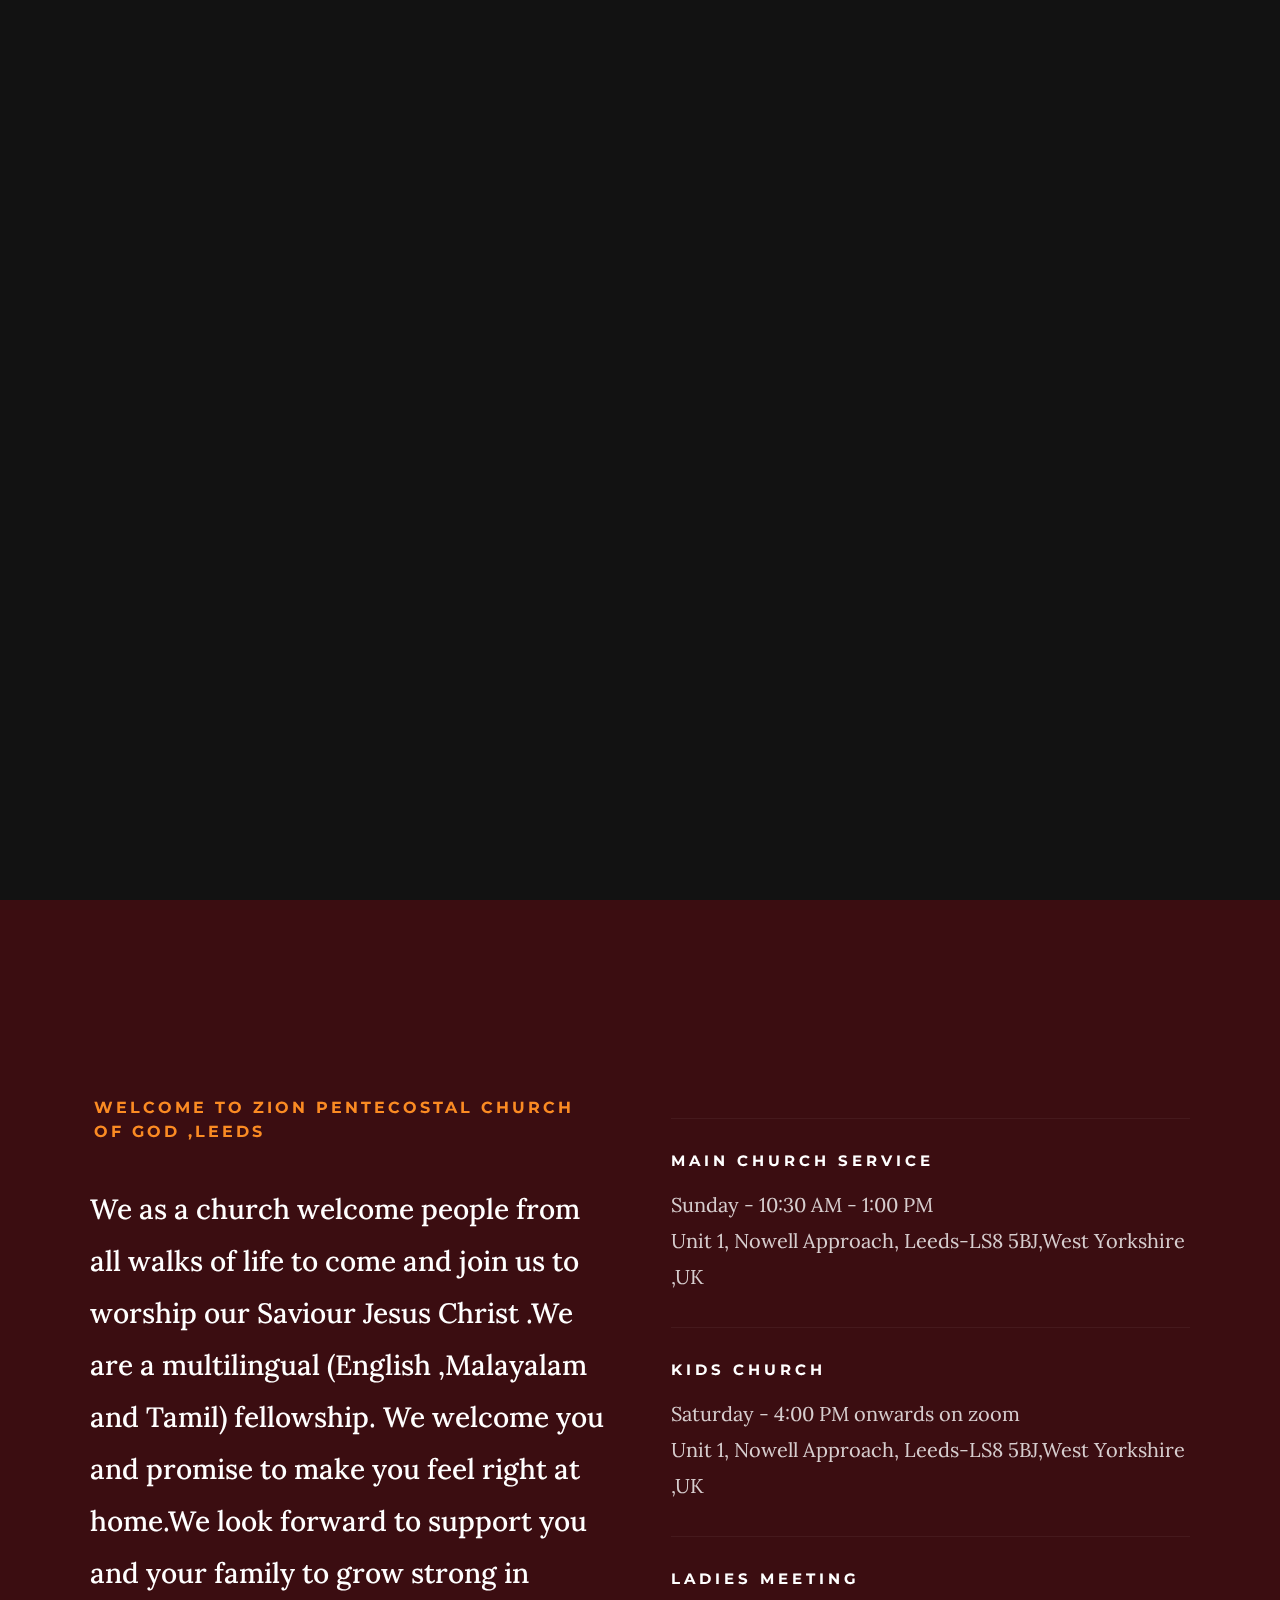
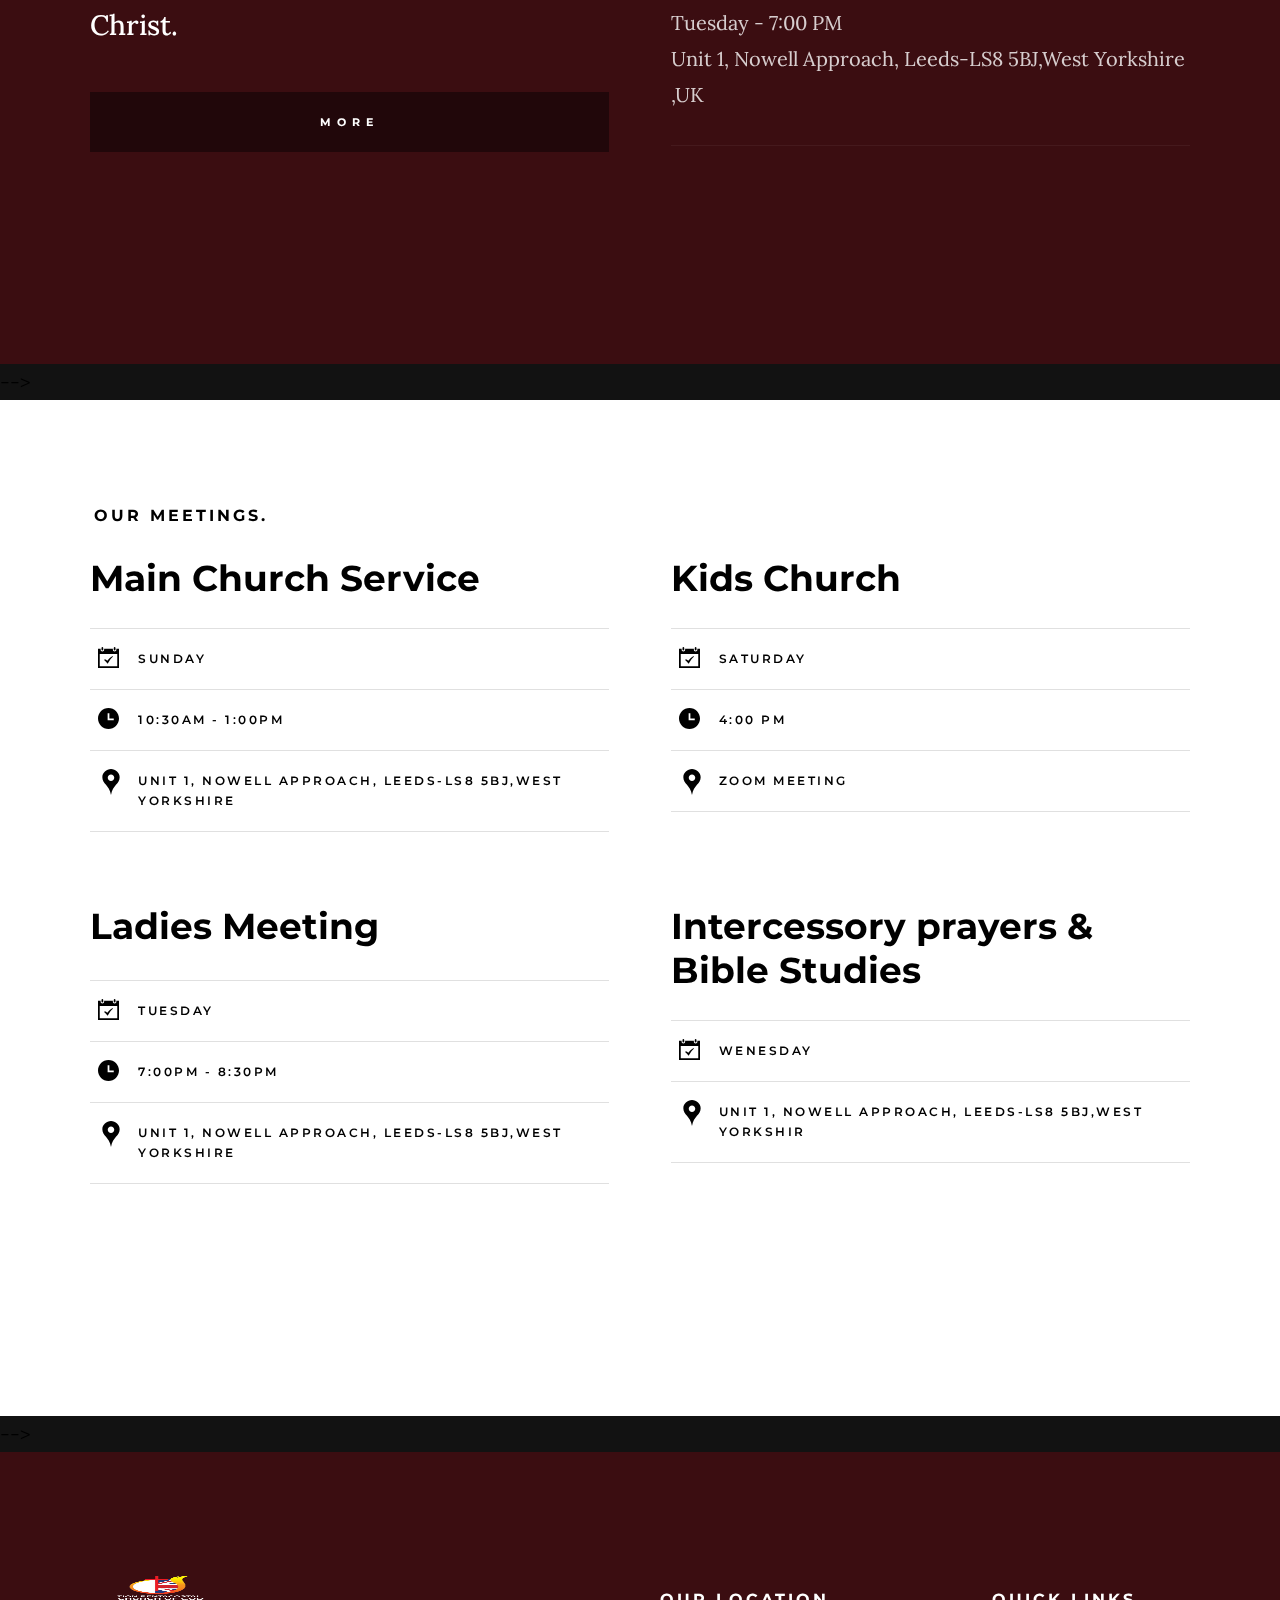
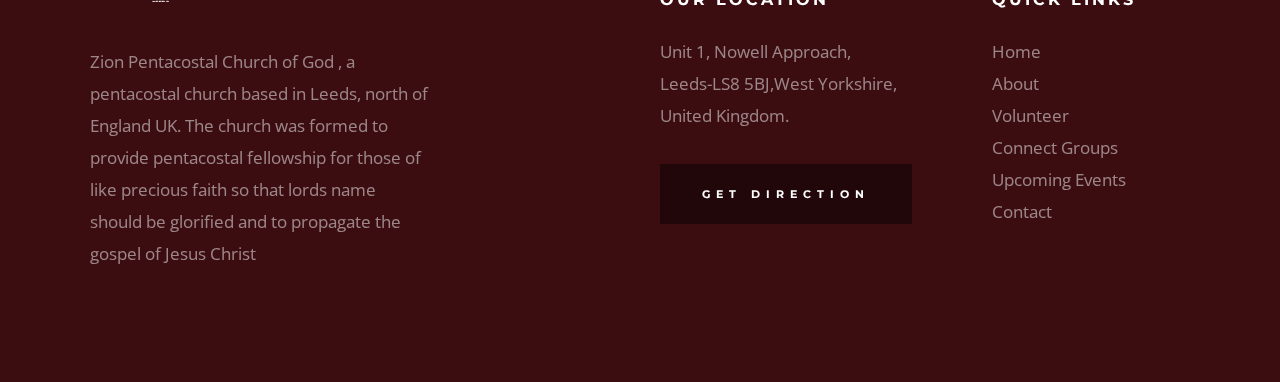
==== index.html @ 4c6ec578 "logo padding in home & events added" ====
<!DOCTYPE html>
<html class="no-js" lang="en">
<head>

    <!--- basic page needs
    ================================================== -->
    <meta charset="utf-8">
    <title>ZION PENTECOSTAL CHURCH OF GOD,LEEDS</title>
    <meta name="description" content="">
    <meta name="author" content="">

    <!-- mobile specific metas
    ================================================== -->
    <meta name="viewport" content="width=device-width, initial-scale=1">

    <!-- CSS
    ================================================== -->
    <link rel="stylesheet" href="css/base.css">
    <link rel="stylesheet" href="css/main.css">

    <!-- script
    ================================================== -->
    <script src="js/modernizr.js"></script>

    <!-- favicons
    ================================================== -->
    <link rel="apple-touch-icon" sizes="180x180" href="apple-touch-icon.png">
    <link rel="icon" type="image/png" sizes="32x32" href="favicon-32x32.png">
    <link rel="icon" type="image/png" sizes="16x16" href="favicon-16x16.png">
    <link rel="manifest" href="site.webmanifest">

</head>

<body id="top">

    <!-- preloader
    ================================================== -->
    <div id="preloader">
        <div id="loader" class="dots-jump">
            <div></div>
            <div></div>
            <div></div>
        </div>
    </div>


    <!-- header
    ================================================== -->
    <header class="s-header">

        <div class="header-logo">
            <a class="site-logo" href="index.html">
                <img src="images/l.png" alt="Homepage">
            </a>
        </div>

        <nav class="header-nav-wrap">
            <ul class="header-nav">
                <li class="current"><a href="index.html" title="Home">Home</a></li>
                <li><a href="about.html" title="About">About</a></li>
                <!-- <li><a href="events.html" title="Services">Events</a></li> -->
                <li><a href="contact.html" title="Contact us">Contact</a></li>	
            </ul>
        </nav>

        <a class="header-menu-toggle" href="#0"><span>Menu</span></a>

    </header> <!-- end s-header -->


    <!-- hero
    ================================================== -->
    <section class="s-hero" data-parallax="scroll" data-image-src="images/hero-bg-3000.jpg" data-natural-width=3000 data-natural-height=2000 data-position-y=center>

        <!-- <div class="hero-left-bar"></div> -->

        <div class="row hero-content">

            <div class="column large-full hero-content__text">
                <h1>
                    We Exist To <br>
                    Honor God And <br>
                    Make Disciples
                </h1>

                <div class="hero-content__buttons">
                    <a href="about.html" class="btn btn--stroke">About Us</a>
                </div>
            </div> <!-- end hero-content__text -->

        </div> <!-- end hero-content -->

        <!-- <ul class="hero-social">
            <li class="hero-social__title">Follow Us</li>
            <li>
                <a href="#0" title="">Facebook</a>
            </li>
            <li>
                <a href="#0" title="">YouTube</a>
            </li>
            <li>
                <a href="#0" title="">Instagram</a>
            </li>
        </ul> end hero-social -->

        <!-- <div class="hero-scroll">
            <a href="#about" class="scroll-link smoothscroll">
                Scroll For More
            </a>
        </div> end hero-scroll -->

    </section> <!-- end s-hero -->


    <!-- about
    ================================================== -->
    <section id="about" class="s-about">

        <div class="row row-y-center about-content">

            <div class="column large-half medium-full">
                <h3 class="subhead">Welcome to Zion Pentecostal Church of God ,Leeds</h3>
                <p class="lead">
               We as a church welcome people from all walks of life to come and join us to worship our Saviour Jesus Christ
               .We are a multilingual (English ,Malayalam and Tamil) fellowship. We welcome you and promise to make you feel
               right at home.We look forward to support you and your family to grow strong in Christ.
                </p>
                <a href="about.html" class="btn btn--primary btn--about">More </a>
            </div>

            <div class="column large-half medium-full">
                <ul class="about-sched">
                    <li>
                        <h4>Main Church Service</h4>
                        <p>
                        Sunday - 10:30 AM - 1:00 PM <br>
                        Unit 1, Nowell Approach, Leeds-LS8 5BJ,West Yorkshire ,UK
                        </p>
                    </li>
                    <li>
                        <h4>Kids Church</h4>
                        <p>
                        Saturday - 4:00 PM onwards on zoom<br>
                        Unit 1, Nowell Approach, Leeds-LS8 5BJ,West Yorkshire ,UK
                        </p>
                    </li>
                    <li>
                        <h4>Ladies Meeting</h4>
                        <p>
                        Tuesday - 7:00 PM <br>
                        Unit 1, Nowell Approach, Leeds-LS8 5BJ,West Yorkshire ,UK
                        </p>
                    </li>
                </ul> <!-- end about-sched-->
            </div>

        </div> <!-- end about-content -->

    </section> <!-- end s-about -->


    <!-- connect
    ================================================== -->
    <!-- <section class="s-connect">

        <div class="row connect-content">
            <div class="column large-half tab-full">
                <h3 class="display-1">Volunteer With Us.</h3>
                <p>
                Delectus distinctio fuga commodi quod temporibus consequatur. 
                Voluptatem dolor vel impedit. Totam ut vel nihil ab. Nostrum ipsa 
                necessitatibus. Iste voluptatibus qui velit et voluptatem laudantium 
                et explicabo. Dignissimos ut voluptatum laboriosam nisi fugiat.
                Nulla dolores voluptate sit unde in doloribus est. Eveniet qui et 
                quia pariatur consequatur officia facere aut.
                </p>

                <a href="volunteer.html" class="btn btn--primary h-full-width">I'm Interested</a>
            </div>
            <div class="column large-half tab-full">
                <h3 class="display-1">Join a Connect Group.</h3>
                <p>
                Officia earum at quia recusandae. Tempora beatae est 
                aliquam fugiat sed et. Exercitationem vitae molestiae 
                officia eos aut id ad. Et exercitationem quae perspiciatis 
                mollitia. Laborum quasi inventore eaque quia non.
                Ipsa dignissimos ipsum nisi qui eos et iste magnam. Aut dolorum 
                mollitia illum. Iste iure similique nobis fuga est amet. 
                </p>

                <a href="connect-group.html" class="btn btn--primary h-full-width">Learn More</a>
            </div>
        </div> <!-- end connect-content  -->

    <!-- </section> end s-connect --> -->


    <!-- events
    ================================================== -->
    <section class="s-events">

        <div class="row events-header">
            <div class="column">
                <h2 class="subhead">Our Meetings.</h2>
            </div>
        </div> <!-- end event-header -->

        <div class="row block-large-1-2 block-900-full events-list">

            <div class="column events-list__item">
                <h3 class="display-1 events-list__item-title">
                    <a href="#0" title="">Main Church Service</a>
                </h3>
               
                <ul class="events-list__meta">
                    <li class="events-list__meta-date">Sunday</li>
                    <li class="events-list__meta-time">10:30AM - 1:00PM</li>
                    <li class="events-list__meta-location">Unit 1, Nowell Approach,
                        Leeds-LS8 5BJ,West Yorkshire</li>
                </ul>
            </div> <!-- end events-list__item -->
            <div class="column events-list__item">
                <h3 class="display-1 events-list__item-title">
                    <a href="#0" title="">Kids Church</a>
                </h3>
               
                <ul class="events-list__meta">
                    <li class="events-list__meta-date">Saturday</li>
                    <li class="events-list__meta-time">4:00 PM</li>
                    <li class="events-list__meta-location">Zoom Meeting</li>
                </ul>
            </div> <!-- end events-list__item -->
            <div class="column events-list__item">
                <h3 class="display-1 events-list__item-title">
                    <a href="#0" title="">Ladies Meeting</a>
                </h3>
                <p>
               
                </p>
                <ul class="events-list__meta">
                    <li class="events-list__meta-date">Tuesday</li>
                    <li class="events-list__meta-time">7:00PM - 8:30PM</li>
                    <li class="events-list__meta-location">Unit 1, Nowell Approach,
                        Leeds-LS8 5BJ,West Yorkshire</li>
                </ul>
            </div> <!-- end events-list__item -->
            <div class="column events-list__item">
                <h3 class="display-1 events-list__item-title">
                    <a href="#0" title="">Intercessory prayers & Bible Studies</a>
                </h3>
                
                <ul class="events-list__meta">
                    <li class="events-list__meta-date">Wenesday</li>
                    <li class="events-list__meta-location">Unit 1, Nowell Approach,
                        Leeds-LS8 5BJ,West Yorkshir</li>
                </ul>
            </div> <!-- end events-list__item -->

        </div> <!-- end events-list -->

    </section> <!-- end s-events -->


    <!-- series
    ================================================== -->
    <!-- <section class="s-series">

        <div class="series-img" style="background-image: url('images/series-2000.jpg');"></div>

        <div class="row row-y-center series-content">

            <div class="column large-half medium-full">
                <h3 class="subhead">Current Series</h3>
                <h2>Shape Your Life with the Words of Life.</h2>
                <p>
                Aut sed amet et quis aliquid laborum minus consequatur. Animi repellendus quas. 
                Est voluptates minima ut dolorum aliquid sint. Ratione et et molestias rerum 
                quibusdam. Deserunt suscipit ut expedita. Non numquam aut eum perferendis 
                molestiae praesentium aliquid voluptatum numquam dolorum aliquid sint minima.
                </p>
            </div> <!-- end column -->

            <!-- <div class="column large-half medium-full">
                <div class="series-content__buttons">
                    <a href="" class="btn btn--large h-full-width">Watch the Video</a>
                    <a href="" class="btn btn--large h-full-width">Listen To the Message</a>
                </div>

                <div class="series-content__subscribe">
                    <p>
                    Never missed a message. Subscribe to our YouTube and Podcast channels.
                    </p>
                    
                    <ul class="series-content__subscribe-links">
                        <li class="ss-apple-podcast"><a href="#0">Apple Podcast</a></li>
                        <li class="ss-spotify"><a href="#0">Spotify</a></li>
                        <li class="ss-soundcloud"><a href="#0">SoundCloud</a></li>
                        <li class="ss-youtube"><a href="#0">Youtube</a></li>
                    </ul>
                </div> -->
            <!-- </div> end column -->
            
        <!-- </div> series-content -->

    <!-- </section> end s-series --> -->


    <!-- Social
    ================================================== -->
    <!-- <section class="s-social">
            
        <div class="row social-content">
            <div class="column">
                <ul class="social-list">
                    <li class="social-list__item">
                        <a href="#0" title="">
                            <span class="social-list__icon social-list__icon--facebook"></span>
                            <span class="social-list__text">Facebook</span>
                        </a>
                    </li>
                    <li class="social-list__item">
                        <a href="#0" title="">
                            <span class="social-list__icon social-list__icon--twitter"></span>
                            <span class="social-list__text">Twitter</span>
                        </a>
                    </li>
                    <li class="social-list__item">
                        <a href="#0" title="">
                            <span class="social-list__icon social-list__icon--instagram"></span>
                            <span class="social-list__text">Instagram</span>
                        </a>
                    </li>
                    <li class="social-list__item">
                        <a href="#0" title="">
                            <span class="social-list__icon social-list__icon--email"></span>
                            <span class="social-list__text">Email</span>
                        </a>
                    </li>
                </ul>
            </div>
        </div> <!-- end social-content -->

    <!-- </section> end s-social --> 


    <!-- footer
    ================================================== -->
    <footer class="s-footer">

        <div class="row footer-top">
            <div class="column large-4 medium-5 tab-full">
                <div class="footer-logo">
                    <a class="site-footer-logo" href="index.html">
                        <img src="images/l.png" alt="Homepage">
                    </a>
                </div>  <!-- footer-logo -->
                <p>
                    Zion Pentacostal Church of God  , a pentacostal church based in Leeds, north of England UK. The church was formed to provide pentacostal fellowship for those of like precious faith so that lords name should be glorified and to propagate the gospel of Jesus Christ
                </p>
            </div>
            <div class="column large-half tab-full">
                <div class="row">
                    <div class="column large-7 medium-full">
                        <h4 class="h6">Our Location</h4>
                        <p>
                        Unit 1, Nowell Approach,<br>
                        Leeds-LS8 5BJ,West Yorkshire,<br>
                        United Kingdom.
                        </p>
        
                        <p>
                        <a href="https://www.google.co.in/maps/place/Luxor+Rd,+Harehills,+Leeds+LS8+5BJ,+UK/@53.8156809,-1.5162034,92m/data=!3m1!1e3!4m5!3m4!1s0x48795b88487794dd:0x9f675cd4ead6cb9c!8m2!3d53.8157071!4d-1.5159669" target="_blank" class="btn btn--footer">Get Direction</a>
                        </p>
                    </div>
                    <div class="column large-5 medium-full">
                        <h4 class="h6">Quick Links</h4>
                        <ul class="footer-list">
                            <li><a href="index.html">Home</a></li>
                            <li><a href="about.html">About</a></li>
                            <li><a href="volunteer.html">Volunteer</a></li>
                            <li><a href="connect-group.html">Connect Groups</a></li>
                            <li><a href="events.html">Upcoming Events</a></li>
                            <li><a href="contact.html">Contact</a></li>
                        </ul>
                    </div>
                </div>
            </div>
        </div> <!-- end footer-top -->

        <!-- <div class="row footer-bottom">
            <div class="column ss-copyright">
                <span>© Copyright Hesed</span> 
            </div>
        </div> footer-bottom -->

        <div class="ss-go-top">
            <a class="smoothscroll" title="Back to Top" href="#top">
                <svg xmlns="http://www.w3.org/2000/svg" width="24" height="24" viewBox="0 0 24 24"><path d="M12 0l8 9h-6v15h-4v-15h-6z"/></svg>
            </a>
        </div> <!-- ss-go-top -->

    </footer> <!-- end s-footer -->


    <!-- Java Script
    ================================================== -->
    <script src="js/jquery-3.2.1.min.js"></script>
    <script src="js/plugins.js"></script>
    <script src="js/main.js"></script>

</body>
---- css/base.css ----
/* =================================================================== 
 *  Hesed Base Stylesheet
 *  Ver. 1.0.0
 *  07-25-2019
 *  ------------------------------------------------------------------
 *
 *  TOC:
 *	# imports 
 *	# normalize
 *	# grid v2.1.0
 *	# block grids
 *	# MISC
 *
 * =================================================================== */

/* ===================================================================
 * # imports 
 *
 * ------------------------------------------------------------------- */
@import url("https://fonts.googleapis.com/css?family=Montserrat:400,500,600,700|Open+Sans:300,400,500,600,700|Lora:400,400i,700,700i&display=swap");


/* ==========================================================================
 * # normalize
 * normalize.css v8.0.1 | MIT License |
 * github.com/necolas/normalize.css
 *
 * -------------------------------------------------------------------------- */

/* ------------------------------------------------------------------- 
 * ## document
 * ------------------------------------------------------------------- */

/* 1. Correct the line height in all browsers.
 * 2. Prevent adjustments of font size after orientation changes in iOS.*/
html {
	line-height: 1.15;  /* 1 */
	-webkit-text-size-adjust: 100%;  /* 2 */
}

/* ------------------------------------------------------------------- 
 * ## sections
 * ------------------------------------------------------------------- */

/* Remove the margin in all browsers. */
body {
	margin: 0;
}

/* Render the `main` element consistently in IE. */
main {
	display: block;
}

/* Correct the font size and margin on `h1` elements within `section` and
 * `article` contexts in Chrome, Firefox, and Safari. */
h1 {
	font-size: 2em;
	margin: 0.67em 0;
}

/* ------------------------------------------------------------------- 
 * ## grouping
 * ------------------------------------------------------------------- */

/* 1. Add the correct box sizing in Firefox.
 * 2. Show the overflow in Edge and IE. */
hr {
	box-sizing: content-box;  /* 1 */
	height: 0;  /* 1 */
	overflow: visible;  /* 2 */
}

/* 1. Correct the inheritance and scaling of font size in all browsers.
 * 2. Correct the odd `em` font sizing in all browsers. */
pre {
	font-family: monospace, monospace;  /* 1 */
	font-size: 1em;  /* 2 */
}

/* ------------------------------------------------------------------- 
 * ## text-level semantics
 * ------------------------------------------------------------------- */

/* Remove the gray background on active links in IE 10. */
a {
	background-color: transparent;
}

/* 1. Remove the bottom border in Chrome 57-
 * 2. Add the correct text decoration in Chrome, Edge, IE, Opera, and Safari. */
abbr[title] {
	border-bottom: none;  /* 1 */
	text-decoration: underline;  /* 2 */
	text-decoration: underline dotted;  /* 2 */
}

/* Add the correct font weight in Chrome, Edge, and Safari. */
b,
strong {
	font-weight: bolder;
}

/* 1. Correct the inheritance and scaling of font size in all browsers.
 * 2. Correct the odd `em` font sizing in all browsers. */
code,
kbd,
samp {
	font-family: monospace, monospace;  /* 1 */
	font-size: 1em;  /* 2 */
}

/* Add the correct font size in all browsers. */
small {
	font-size: 80%;
}

/* Prevent `sub` and `sup` elements from affecting the line height in
 * all browsers. */
sub,
sup {
	font-size: 75%;
	line-height: 0;
	position: relative;
	vertical-align: baseline;
}

sub {
	bottom: -0.25em;
}

sup {
	top: -0.5em;
}

/* ------------------------------------------------------------------- 
 * ## embedded content
 * ------------------------------------------------------------------- */

/* Remove the border on images inside links in IE 10. */
img {
	border-style: none;
}

/* ------------------------------------------------------------------- 
 * ## forms
 * ------------------------------------------------------------------- */

/* 1. Change the font styles in all browsers.
 * 2. Remove the margin in Firefox and Safari. */
button,
input,
optgroup,
select,
textarea {
	font-family: inherit;  /* 1 */
	font-size: 100%;  /* 1 */
	line-height: 1.15;  /* 1 */
	margin: 0;  /* 2 */
}

/* Show the overflow in IE.
 * 1. Show the overflow in Edge. */
button,
input {

	/* 1 */
	overflow: visible;
}

/* Remove the inheritance of text transform in Edge, Firefox, and IE.
 * 1. Remove the inheritance of text transform in Firefox. */
button,
select {

	/* 1 */
	text-transform: none;
}

/* Correct the inability to style clickable types in iOS and Safari. */
button,
[type="button"],
[type="reset"],
[type="submit"] {
	-webkit-appearance: button;
}

/* Remove the inner border and padding in Firefox. */
button::-moz-focus-inner,
[type="button"]::-moz-focus-inner,
[type="reset"]::-moz-focus-inner,
[type="submit"]::-moz-focus-inner {
	border-style: none;
	padding: 0;
}

/* Restore the focus styles unset by the previous rule. */
button:-moz-focusring,
[type="button"]:-moz-focusring,
[type="reset"]:-moz-focusring,
[type="submit"]:-moz-focusring {
	outline: 1px dotted ButtonText;
}

/* Correct the padding in Firefox. */
fieldset {
	padding: 0.35em 0.75em 0.625em;
}

/* 1. Correct the text wrapping in Edge and IE.
 * 2. Correct the color inheritance from `fieldset` elements in IE.
 * 3. Remove the padding so developers are not caught out when they zero out
 *    `fieldset` elements in all browsers. */
legend {
	box-sizing: border-box;  /* 1 */
	color: inherit;  /* 2 */
	display: table;  /* 1 */
	max-width: 100%;  /* 1 */
	padding: 0;  /* 3 */
	white-space: normal;  /* 1 */
}

/* Add the correct vertical alignment in Chrome, Firefox, and Opera. */
progress {
	vertical-align: baseline;
}

/* Remove the default vertical scrollbar in IE 10+. */
textarea {
	overflow: auto;
}

/* 1. Add the correct box sizing in IE 10.
 * 2. Remove the padding in IE 10. */
[type="checkbox"],
[type="radio"] {
	box-sizing: border-box;  /* 1 */
	padding: 0;  /* 2 */
}

/* Correct the cursor style of increment and decrement buttons in Chrome. */
[type="number"]::-webkit-inner-spin-button,
[type="number"]::-webkit-outer-spin-button {
	height: auto;
}

/* 1. Correct the odd appearance in Chrome and Safari.
 * 2. Correct the outline style in Safari. */
[type="search"] {
	-webkit-appearance: textfield;  /* 1 */
	outline-offset: -2px;  /* 2 */
}

/* Remove the inner padding in Chrome and Safari on macOS. */
[type="search"]::-webkit-search-decoration {
	-webkit-appearance: none;
}

/* 1. Correct the inability to style clickable types in iOS and Safari.
 * 2. Change font properties to `inherit` in Safari. */
::-webkit-file-upload-button {
	-webkit-appearance: button;  /* 1 */
	font: inherit;  /* 2 */
}

/* ------------------------------------------------------------------- 
 * ## interactive
 * ------------------------------------------------------------------- */

/* Add the correct display in Edge, IE 10+, and Firefox. */
details {
	display: block;
}

/* Add the correct display in all browsers. */
summary {
	display: list-item;
}

/* ------------------------------------------------------------------- 
 * ## misc
 * ------------------------------------------------------------------- */

/* Add the correct display in IE 10+. */
template {
	display: none;
}

/* Add the correct display in IE 10. */
[hidden] {
	display: none;
}


/* ===================================================================
 * # basic/base setup styles
 *
 * ------------------------------------------------------------------- */
html {
	font-size: 62.5%;
	box-sizing: border-box;
}

*,
*::before,
*::after {
	box-sizing: inherit;
}

body {
	font-weight: normal;
	line-height: 1;
	word-wrap: break-word;
	-moz-font-smoothing: grayscale;
	-moz-osx-font-smoothing: grayscale;
	-webkit-font-smoothing: antialiased;
	-webkit-overflow-scrolling: touch;
	-webkit-text-size-adjust: none;
}

/* ------------------------------------------------------------------- 
 * ## Media
 * ------------------------------------------------------------------- */
svg,
img,
video
embed,
iframe,
object {
	max-width: 100%;
	height: auto;
}

/* ------------------------------------------------------------------- 
 * ## Typography resets 
 * ------------------------------------------------------------------- */
div,
dl,
dt,
dd,
ul,
ol,
li,
h1,
h2,
h3,
h4,
h5,
h6,
pre,
form,
p,
blockquote,
th,
td {
	margin: 0;
	padding: 0;
}

p {
	font-size: inherit;
	text-rendering: optimizeLegibility;
}

em,
i {
	font-style: italic;
	line-height: inherit;
}

strong,
b {
	font-weight: bold;
	line-height: inherit;
}

small {
	font-size: 60%;
	line-height: inherit;
}

ol,
ul {
	list-style: none;
}

li {
	display: block;
}

/* ------------------------------------------------------------------- 
 * ## links
 * ------------------------------------------------------------------- */
a {
	text-decoration: none;
	line-height: inherit;
}

a img {
	border: none;
}

/* ------------------------------------------------------------------- 
 * ## inputs
 * ------------------------------------------------------------------- */
fieldset {
	margin: 0;
	padding: 0;
}

input[type="email"],
input[type="number"],
input[type="search"],
input[type="text"],
input[type="tel"],
input[type="url"],
input[type="password"],
textarea {
	-webkit-appearance: none;
	-moz-appearance: none;
	appearance: none;
}


/* ===================================================================
 * # grid v2.1.0
 *
 *   -----------------------------------------------------------------
 * - Grid breakpoints are based on MAXIMUM WIDTH media queries, 
 *   meaning they apply to that one breakpoint and ALL THOSE BELOW IT.
 * - Grid columns without a specified width will automatically layout 
 *   as equal width columns.
 * ------------------------------------------------------------------- */

/* rows
 * ------------------------------------- */
.row {
	width: 89%;
	max-width: 1340px;
	margin: 0 auto;
	display: -ms-flexbox;
	display: -webkit-flex;
	display: flex;
	-webkit-flex-flow: row wrap;
	-ms-flex-flow: row wrap;
	flex-flow: row wrap;
}

.row .row {
	width: auto;
	max-width: none;
	margin-left: -20px;
	margin-right: -20px;
}

/* columns
 * -------------------------------------- */
.column {
	-webkit-flex: 1 1 0%;
	-ms-flex: 1 1 0%;
	flex: 1 1 0%;
	padding: 0 20px;
}

.collapse > .column,
.column.collapse {
	padding: 0;
}

/* flex row containers utility classes
 * ----------------------------------------- */
.row.row-wrap {
	-webkit-flex-wrap: wrap;
	-ms-flex-wrap: wrap;
	flex-wrap: wrap;
}

.row.row-nowrap {
	-webkit-flex-wrap: nowrap;
	-ms-flex-wrap: none;
	flex-wrap: nowrap;
}

.row.row-y-top {
	-webkit-align-items: flex-start;
	-ms-flex-align: start;
	align-items: flex-start;
}

.row.row-y-bottom {
	-webkit-align-items: flex-end;
	-ms-flex-align: end;
	align-items: flex-end;
}

.row.row-y-center {
	-webkit-align-items: center;
	-ms-flex-align: center;
	align-items: center;
}

.row.row-stretch {
	-webkit-align-items: stretch;
	-ms-flex-align: stretch;
	align-items: stretch;
}

.row.row-baseline {
	-webkit-align-items: baseline;
	-ms-flex-align: baseline;
	align-items: baseline;
}

.row.row-x-left {
	-ms-flex-pack: start;
	-webkit-justify-content: flex-start;
	justify-content: flex-start;
}

.row.row-x-right {
	-ms-flex-pack: end;
	-webkit-justify-content: flex-end;
	justify-content: flex-end;
}

.row.row-x-center {
	-ms-flex-pack: center;
	-webkit-justify-content: center;
	justify-content: center;
}

/* flex item utility alignment classes
 * ----------------------------------------- */
.align-center {
	margin: auto;
	-webkit-align-self: center;
	-ms-flex-item-align: center;
	align-self: center;
}

.align-left {
	margin-right: auto;
	-webkit-align-self: center;
	-ms-flex-item-align: center;
	align-self: center;
}

.align-right {
	margin-left: auto;
	-webkit-align-self: center;
	-ms-flex-item-align: center;
	align-self: center;
}

.align-x-center {
	margin-right: auto;
	margin-left: auto;
}

.align-x-left {
	margin-right: auto;
}

.align-x-right {
	margin-left: auto;
}

.align-y-center {
	-webkit-align-self: center;
	-ms-flex-item-align: center;
	align-self: center;
}

.align-y-top {
	-webkit-align-self: flex-start;
	-ms-flex-item-align: start;
	align-self: flex-start;
}

.align-y-bottom {
	-webkit-align-self: flex-end;
	-ms-flex-item-align: end;
	align-self: flex-end;
}

/* large screen column widths 
 * -------------------------------------- */
.large-1 {
	-webkit-flex: 0 0 8.33333%;
	-ms-flex: 0 0 8.33333%;
	flex: 0 0 8.33333%;
	max-width: 8.33333%;
}

.large-2 {
	-webkit-flex: 0 0 16.66667%;
	-ms-flex: 0 0 16.66667%;
	flex: 0 0 16.66667%;
	max-width: 16.66667%;
}

.large-3 {
	-webkit-flex: 0 0 25%;
	-ms-flex: 0 0 25%;
	flex: 0 0 25%;
	max-width: 25%;
}

.large-4 {
	-webkit-flex: 0 0 33.33333%;
	-ms-flex: 0 0 33.33333%;
	flex: 0 0 33.33333%;
	max-width: 33.33333%;
}

.large-5 {
	-webkit-flex: 0 0 41.66667%;
	-ms-flex: 0 0 41.66667%;
	flex: 0 0 41.66667%;
	max-width: 41.66667%;
}

.large-6,
.large-half {
	-webkit-flex: 0 0 50%;
	-ms-flex: 0 0 50%;
	flex: 0 0 50%;
	max-width: 50%;
}

.large-7 {
	-webkit-flex: 0 0 58.33333%;
	-ms-flex: 0 0 58.33333%;
	flex: 0 0 58.33333%;
	max-width: 58.33333%;
}

.large-8 {
	-webkit-flex: 0 0 66.66667%;
	-ms-flex: 0 0 66.66667%;
	flex: 0 0 66.66667%;
	max-width: 66.66667%;
}

.large-9 {
	-webkit-flex: 0 0 75%;
	-ms-flex: 0 0 75%;
	flex: 0 0 75%;
	max-width: 75%;
}

.large-10 {
	-webkit-flex: 0 0 83.33333%;
	-ms-flex: 0 0 83.33333%;
	flex: 0 0 83.33333%;
	max-width: 83.33333%;
}

.large-11 {
	-webkit-flex: 0 0 91.66667%;
	-ms-flex: 0 0 91.66667%;
	flex: 0 0 91.66667%;
	max-width: 91.66667%;
}

.large-12,
.large-full {
	-webkit-flex: 0 0 100%;
	-ms-flex: 0 0 100%;
	flex: 0 0 100%;
	max-width: 100%;
}

/* ------------------------------------------------------------------- 
 * ## medium screen devices
 * ------------------------------------------------------------------- */
@media screen and (max-width:1200px) {
	.row .row {
		margin-left: -16px;
		margin-right: -16px;
	}

	.column {
		padding: 0 16px;
	}

	.medium-1 {
		-webkit-flex: 0 0 8.33333%;
		-ms-flex: 0 0 8.33333%;
		flex: 0 0 8.33333%;
		max-width: 8.33333%;
	}

	.medium-2 {
		-webkit-flex: 0 0 16.66667%;
		-ms-flex: 0 0 16.66667%;
		flex: 0 0 16.66667%;
		max-width: 16.66667%;
	}

	.medium-3 {
		-webkit-flex: 0 0 25%;
		-ms-flex: 0 0 25%;
		flex: 0 0 25%;
		max-width: 25%;
	}

	.medium-4 {
		-webkit-flex: 0 0 33.33333%;
		-ms-flex: 0 0 33.33333%;
		flex: 0 0 33.33333%;
		max-width: 33.33333%;
	}

	.medium-5 {
		-webkit-flex: 0 0 41.66667%;
		-ms-flex: 0 0 41.66667%;
		flex: 0 0 41.66667%;
		max-width: 41.66667%;
	}

	.medium-6,
	.medium-half {
		-webkit-flex: 0 0 50%;
		-ms-flex: 0 0 50%;
		flex: 0 0 50%;
		max-width: 50%;
	}

	.medium-7 {
		-webkit-flex: 0 0 58.33333%;
		-ms-flex: 0 0 58.33333%;
		flex: 0 0 58.33333%;
		max-width: 58.33333%;
	}

	.medium-8 {
		-webkit-flex: 0 0 66.66667%;
		-ms-flex: 0 0 66.66667%;
		flex: 0 0 66.66667%;
		max-width: 66.66667%;
	}

	.medium-9 {
		-webkit-flex: 0 0 75%;
		-ms-flex: 0 0 75%;
		flex: 0 0 75%;
		max-width: 75%;
	}

	.medium-10 {
		-webkit-flex: 0 0 83.33333%;
		-ms-flex: 0 0 83.33333%;
		flex: 0 0 83.33333%;
		max-width: 83.33333%;
	}

	.medium-11 {
		-webkit-flex: 0 0 91.66667%;
		-ms-flex: 0 0 91.66667%;
		flex: 0 0 91.66667%;
		max-width: 91.66667%;
	}

	.medium-12,
	.medium-full {
		-webkit-flex: 0 0 100%;
		-ms-flex: 0 0 100%;
		flex: 0 0 100%;
		max-width: 100%;
	}

}

/* ------------------------------------------------------------------- 
 * ## tablets
 * ------------------------------------------------------------------- */
@media screen and (max-width:800px) {
	.tab-1 {
		-webkit-flex: 0 0 8.33333%;
		-ms-flex: 0 0 8.33333%;
		flex: 0 0 8.33333%;
		max-width: 8.33333%;
	}

	.tab-2 {
		-webkit-flex: 0 0 16.66667%;
		-ms-flex: 0 0 16.66667%;
		flex: 0 0 16.66667%;
		max-width: 16.66667%;
	}

	.tab-3 {
		-webkit-flex: 0 0 25%;
		-ms-flex: 0 0 25%;
		flex: 0 0 25%;
		max-width: 25%;
	}

	.tab-4 {
		-webkit-flex: 0 0 33.33333%;
		-ms-flex: 0 0 33.33333%;
		flex: 0 0 33.33333%;
		max-width: 33.33333%;
	}

	.tab-5 {
		-webkit-flex: 0 0 41.66667%;
		-ms-flex: 0 0 41.66667%;
		flex: 0 0 41.66667%;
		max-width: 41.66667%;
	}

	.tab-6,
	.tab-half {
		-webkit-flex: 0 0 50%;
		-ms-flex: 0 0 50%;
		flex: 0 0 50%;
		max-width: 50%;
	}

	.tab-7 {
		-webkit-flex: 0 0 58.33333%;
		-ms-flex: 0 0 58.33333%;
		flex: 0 0 58.33333%;
		max-width: 58.33333%;
	}

	.tab-8 {
		-webkit-flex: 0 0 66.66667%;
		-ms-flex: 0 0 66.66667%;
		flex: 0 0 66.66667%;
		max-width: 66.66667%;
	}

	.tab-9 {
		-webkit-flex: 0 0 75%;
		-ms-flex: 0 0 75%;
		flex: 0 0 75%;
		max-width: 75%;
	}

	.tab-10 {
		-webkit-flex: 0 0 83.33333%;
		-ms-flex: 0 0 83.33333%;
		flex: 0 0 83.33333%;
		max-width: 83.33333%;
	}

	.tab-11 {
		-webkit-flex: 0 0 91.66667%;
		-ms-flex: 0 0 91.66667%;
		flex: 0 0 91.66667%;
		max-width: 91.66667%;
	}

	.tab-12,
	.tab-full {
		-webkit-flex: 0 0 100%;
		-ms-flex: 0 0 100%;
		flex: 0 0 100%;
		max-width: 100%;
	}

	.hide-on-tablet {
		display: none;
	}

}

/* ------------------------------------------------------------------- 
 * ## mobile devices 
 * ------------------------------------------------------------------- */
@media screen and (max-width:600px) {
	.row {
		width: 100%;
		padding-left: 25px;
		padding-right: 25px;
	}

	.row .row {
		margin-left: -10px;
		margin-right: -10px;
		padding-left: 0;
		padding-right: 0;
	}

	.column {
		padding: 0 10px;
	}

	.mob-1 {
		-webkit-flex: 0 0 8.33333%;
		-ms-flex: 0 0 8.33333%;
		flex: 0 0 8.33333%;
		max-width: 8.33333%;
	}

	.mob-2 {
		-webkit-flex: 0 0 16.66667%;
		-ms-flex: 0 0 16.66667%;
		flex: 0 0 16.66667%;
		max-width: 16.66667%;
	}

	.mob-3 {
		-webkit-flex: 0 0 25%;
		-ms-flex: 0 0 25%;
		flex: 0 0 25%;
		max-width: 25%;
	}

	.mob-4 {
		-webkit-flex: 0 0 33.33333%;
		-ms-flex: 0 0 33.33333%;
		flex: 0 0 33.33333%;
		max-width: 33.33333%;
	}

	.mob-5 {
		-webkit-flex: 0 0 41.66667%;
		-ms-flex: 0 0 41.66667%;
		flex: 0 0 41.66667%;
		max-width: 41.66667%;
	}

	.mob-6,
	.mob-half {
		-webkit-flex: 0 0 50%;
		-ms-flex: 0 0 50%;
		flex: 0 0 50%;
		max-width: 50%;
	}

	.mob-7 {
		-webkit-flex: 0 0 58.33333%;
		-ms-flex: 0 0 58.33333%;
		flex: 0 0 58.33333%;
		max-width: 58.33333%;
	}

	.mob-8 {
		-webkit-flex: 0 0 66.66667%;
		-ms-flex: 0 0 66.66667%;
		flex: 0 0 66.66667%;
		max-width: 66.66667%;
	}

	.mob-9 {
		-webkit-flex: 0 0 75%;
		-ms-flex: 0 0 75%;
		flex: 0 0 75%;
		max-width: 75%;
	}

	.mob-10 {
		-webkit-flex: 0 0 83.33333%;
		-ms-flex: 0 0 83.33333%;
		flex: 0 0 83.33333%;
		max-width: 83.33333%;
	}

	.mob-11 {
		-webkit-flex: 0 0 91.66667%;
		-ms-flex: 0 0 91.66667%;
		flex: 0 0 91.66667%;
		max-width: 91.66667%;
	}

	.mob-12,
	.mob-full {
		-webkit-flex: 0 0 100%;
		-ms-flex: 0 0 100%;
		flex: 0 0 100%;
		max-width: 100%;
	}

	.hide-on-mobile {
		display: none;
	}

}

/* ------------------------------------------------------------------- 
 * ## small mobile devices <= 400px
 * ------------------------------------------------------------------- */
@media screen and (max-width:400px) {
	.row {
		padding-left: 22px;
		padding-right: 22px;
	}

	.row .row {
		margin-left: 0;
		margin-right: 0;
	}

	.column {
		-webkit-flex: 0 0 100%;
		-ms-flex: 0 0 100%;
		flex: 0 0 100%;
		max-width: 100%;
		width: 100%;
		margin-left: 0;
		margin-right: 0;
		padding: 0;
	}

}


/* ===================================================================
 * # block grids
 *
 * -------------------------------------------------------------------
 * Equally-sized columns define at parent/row level.
 * ------------------------------------------------------------------- */
.block-large-1-8 > .column {
	-webkit-flex: 0 0 12.5%;
	-ms-flex: 0 0 12.5%;
	flex: 0 0 12.5%;
	max-width: 12.5%;
}

.block-large-1-6 > .column {
	-webkit-flex: 0 0 16.66667%;
	-ms-flex: 0 0 16.66667%;
	flex: 0 0 16.66667%;
	max-width: 16.66667%;
}

.block-large-1-5 > .column {
	-webkit-flex: 0 0 20%;
	-ms-flex: 0 0 20%;
	flex: 0 0 20%;
	max-width: 20%;
}

.block-large-1-4 > .column {
	-webkit-flex: 0 0 25%;
	-ms-flex: 0 0 25%;
	flex: 0 0 25%;
	max-width: 25%;
}

.block-large-1-3 > .column {
	-webkit-flex: 0 0 33.33333%;
	-ms-flex: 0 0 33.33333%;
	flex: 0 0 33.33333%;
	max-width: 33.33333%;
}

.block-large-1-2 > .column {
	-webkit-flex: 0 0 50%;
	-ms-flex: 0 0 50%;
	flex: 0 0 50%;
	max-width: 50%;
}

.block-large-full > .column {
	-webkit-flex: 0 0 100%;
	-ms-flex: 0 0 100%;
	flex: 0 0 100%;
	max-width: 100%;
}

/* ------------------------------------------------------------------- 
 * ## block grids - medium screen devices
 * ------------------------------------------------------------------- */
@media screen and (max-width:1200px) {
	.block-medium-1-8 > .column {
		-webkit-flex: 0 0 12.5%;
		-ms-flex: 0 0 12.5%;
		flex: 0 0 12.5%;
		max-width: 12.5%;
	}

	.block-medium-1-6 > .column {
		-webkit-flex: 0 0 16.66667%;
		-ms-flex: 0 0 16.66667%;
		flex: 0 0 16.66667%;
		max-width: 16.66667%;
	}

	.block-medium-1-5 > .column {
		-webkit-flex: 0 0 20%;
		-ms-flex: 0 0 20%;
		flex: 0 0 20%;
		max-width: 20%;
	}

	.block-medium-1-4 > .column {
		-webkit-flex: 0 0 25%;
		-ms-flex: 0 0 25%;
		flex: 0 0 25%;
		max-width: 25%;
	}

	.block-medium-1-3 > .column {
		-webkit-flex: 0 0 33.33333%;
		-ms-flex: 0 0 33.33333%;
		flex: 0 0 33.33333%;
		max-width: 33.33333%;
	}

	.block-medium-1-2 > .column {
		-webkit-flex: 0 0 50%;
		-ms-flex: 0 0 50%;
		flex: 0 0 50%;
		max-width: 50%;
	}

	.block-medium-full > .column {
		-webkit-flex: 0 0 100%;
		-ms-flex: 0 0 100%;
		flex: 0 0 100%;
		max-width: 100%;
	}

}

/* ------------------------------------------------------------------- 
 * ## block grids - tablets
 * ------------------------------------------------------------------- */
@media screen and (max-width:800px) {
	.block-tab-1-8 > .column {
		-webkit-flex: 0 0 12.5%;
		-ms-flex: 0 0 12.5%;
		flex: 0 0 12.5%;
		max-width: 12.5%;
	}

	.block-tab-1-6 > .column {
		-webkit-flex: 0 0 16.66667%;
		-ms-flex: 0 0 16.66667%;
		flex: 0 0 16.66667%;
		max-width: 16.66667%;
	}

	.block-tab-1-5 > .column {
		-webkit-flex: 0 0 20%;
		-ms-flex: 0 0 20%;
		flex: 0 0 20%;
		max-width: 20%;
	}

	.block-tab-1-4 > .column {
		-webkit-flex: 0 0 25%;
		-ms-flex: 0 0 25%;
		flex: 0 0 25%;
		max-width: 25%;
	}

	.block-tab-1-3 > .column {
		-webkit-flex: 0 0 33.33333%;
		-ms-flex: 0 0 33.33333%;
		flex: 0 0 33.33333%;
		max-width: 33.33333%;
	}

	.block-tab-1-2 > .column {
		-webkit-flex: 0 0 50%;
		-ms-flex: 0 0 50%;
		flex: 0 0 50%;
		max-width: 50%;
	}

	.block-tab-full > .column {
		-webkit-flex: 0 0 100%;
		-ms-flex: 0 0 100%;
		flex: 0 0 100%;
		max-width: 100%;
	}

}

/* ------------------------------------------------------------------- 
 * ## block grids - mobile devices
 * ------------------------------------------------------------------- */
@media screen and (max-width:600px) {
	.block-mob-1-8 > .column {
		-webkit-flex: 0 0 12.5%;
		-ms-flex: 0 0 12.5%;
		flex: 0 0 12.5%;
		max-width: 12.5%;
	}

	.block-mob-1-6 > .column {
		-webkit-flex: 0 0 16.66667%;
		-ms-flex: 0 0 16.66667%;
		flex: 0 0 16.66667%;
		max-width: 16.66667%;
	}

	.block-mob-1-5 > .column {
		-webkit-flex: 0 0 20%;
		-ms-flex: 0 0 20%;
		flex: 0 0 20%;
		max-width: 20%;
	}

	.block-mob-1-4 > .column {
		-webkit-flex: 0 0 25%;
		-ms-flex: 0 0 25%;
		flex: 0 0 25%;
		max-width: 25%;
	}

	.block-mob-1-3 > .column {
		-webkit-flex: 0 0 33.33333%;
		-ms-flex: 0 0 33.33333%;
		flex: 0 0 33.33333%;
		max-width: 33.33333%;
	}

	.block-mob-1-2 > .column {
		-webkit-flex: 0 0 50%;
		-ms-flex: 0 0 50%;
		flex: 0 0 50%;
		max-width: 50%;
	}

	.block-mob-full > .column {
		-webkit-flex: 0 0 100%;
		-ms-flex: 0 0 100%;
		flex: 0 0 100%;
		max-width: 100%;
	}

}

/* ------------------------------------------------------------------- 
 * ## block grids - small mobile devices <= 400px
 * ------------------------------------------------------------------- */
@media screen and (max-width:400px) {
	.stack > .column {
		-webkit-flex: 0 0 100%;
		-ms-flex: 0 0 100%;
		flex: 0 0 100%;
		max-width: 100%;
		width: 100%;
		margin-left: 0;
		margin-right: 0;
		padding: 0;
	}

}


/* ===================================================================
 * # MISC
 *
 * ------------------------------------------------------------------- */
.h-group:after {
	content: "";
	display: table;
	clear: both;
}

/* misc helper classes
 * -------------------------------------- */
.is-hidden {
	display: none;
}

.is-invisible {
	visibility: hidden;
}

.h-antialiased {
	-webkit-font-smoothing: antialiased;
	-moz-osx-font-smoothing: grayscale;
}

.h-overflow-hidden {
	overflow: hidden;
}

.h-remove-bottom {
	margin-bottom: 0;
}

.h-add-half-bottom {
	margin-bottom: 1.6rem !important;
}

.h-add-bottom {
	margin-bottom: 3.2rem !important;
}

.h-no-border {
	border: none;
}

.h-full-width {
	width: 100%;
}

.h-text-center {
	text-align: center;
}

.h-text-left {
	text-align: left;
}

.h-text-right {
	text-align: right;
}

.h-pull-left {
	float: left;
}

.h-pull-right {
	float: right;
}

/*# sourceMappingURL=base.css.map */
---- css/main.css ----
/* =================================================================== 
 *  Hesed Main Stylesheet
 *  Template Ver. 1.0.0
 *  06-26-2019
 *  ------------------------------------------------------------------
 *
 *  TOC:
 *  # custom block grid STACK breakpoints
 *  # base style overrides
 *    ## links
 *  # typography & general theme styles
 *    ## lists
 *    ## responsive video container
 *    ## floated image
 *    ## tables
 *    ## spacing 
 *  # preloader
 *  # forms
 *    ## style placeholder text
 *    ## change autocomplete styles in Chrome
 *  # buttons
 *  # additional components
 *    ## additional typo styles
 *    ## skillbars
 *    ## alert box
 *    ## pagination
 *  # common and reusable styles
 *    ## events list
 *    ## block list
 *  # site header
 *    ## header logo
 *    ## main navigation
 *    ## mobile menu toggle
 *  # hero
 *    ## hero left bar
 *    ## hero content
 *    ## hero content buttons
 *    ## hero social
 *    ## hero scroll
 *    ## hero animations
 *  # about
 *    ## about content
 *    ## schedule of services
 *  # connect
 *  # events
 *  # current series
 *    ## series image
 *    ## series content
 *    ## series buttons
 *    ## series subscribe
 *  # social
 *  # footer
 *    ## footer logo
 *    ## footer list
 *    ## copyright
 *    ## go to top
 *  # page styles and page components
 *    ## page header
 *    ## page content
 *    ## about page
 *    ## event page
 *
 * =================================================================== */


/* ===================================================================
 * # custom block grid STACK breakpoints
 *
 * ------------------------------------------------------------------- */
@media screen and (max-width:1000px) {
  .block-1000-full > .column {
    -webkit-flex: 0 0 100%;
    -ms-flex: 0 0 100%;
    flex: 0 0 100%;
    max-width: 100%;
  }

}

@media screen and (max-width:900px) {
  .block-900-full > .column {
    -webkit-flex: 0 0 100%;
    -ms-flex: 0 0 100%;
    flex: 0 0 100%;
    max-width: 100%;
  }

}


/* ===================================================================
 * # base style overrides
 *
 * ------------------------------------------------------------------- */
html {
  font-size: 10px;
}

@media screen and (max-width:400px) {
  html {
    font-size: 9.5px;
  }

}

html,
body {
  height: 100%;
}

body {
  background: #121212;
  font-family: "Lora", serif;
  font-size: 2rem;
  font-style: normal;
  font-weight: normal;
  line-height: 1.8;
  color: #000000;
  margin: 0;
  padding: 0;
  position: relative;
}

/* ------------------------------------------------------------------- 
 * ## links
 * ------------------------------------------------------------------- */
a {
  color: #3b0d11;
  transition: all 0.3s ease-in-out;
}

a:hover,
a:focus,
a:active {
  color: #037c82;
}

a:hover,
a:active {
  outline: 0;
}

/* ===================================================================
 * # typography & general theme styles
 * 
 * ------------------------------------------------------------------- */
h1, h2, h3, h4, h5, h6, .h1, .h2, .h3, .h4, .h5, .h6 {
  font-family: "Montserrat", sans-serif;
  font-weight: 700;
  font-style: normal;
  color: #000000;
  font-variant-ligatures: common-ligatures;
  text-rendering: optimizeLegibility;
}

h1, .h1, h2, .h2, h3, .h3, h4, .h4 {
  margin-top: 6rem;
  margin-bottom: 1.6rem;
}

@media screen and (max-width:600px) {
  h1, .h1, h2, .h2, h3, .h3, h4, .h4 {
    margin-top: 5.6rem;
  }

}

h5, .h5, h6, .h6 {
  margin-top: 4.8rem;
  margin-bottom: 1.2rem;
}

@media screen and (max-width:600px) {
  h5, .h5, h6, .h6 {
    margin-top: 4.4rem;
    margin-bottom: 0.8rem;
  }

}

h1, .h1 {
  font-size: 3.6rem;
  line-height: 1.222;
}

@media screen and (max-width:600px) {
  h1, .h1 {
    font-size: 3.3rem;
  }

}

h2,
.h2 {
  font-size: 3.2rem;
  line-height: 1.25;
}

h3, .h3 {
  font-size: 2.4rem;
  line-height: 1.167;
}

h4, .h4 {
  font-size: 2.1rem;
  line-height: 1.333;
}

h5, .h5 {
  font-size: 1.8rem;
  line-height: 1.333;
}

h6, .h6 {
  font-size: 1.6rem;
  line-height: 1.5;
  text-transform: uppercase;
  letter-spacing: .3rem;
}

p img {
  margin: 0;
}

p.lead {
  font-family: "Lora", serif;
  font-weight: 500;
  font-size: 2.8rem;
  line-height: 1.857;
  margin-bottom: 3.6rem;
  color: #000000;
}

@media screen and (max-width:1200px) {
  p.lead {
    font-size: 2.6rem;
  }

}

@media screen and (max-width:600px) {
  p.lead {
    font-size: 2.2rem;
  }

}

em,
i,
strong,
b {
  font-size: inherit;
  line-height: inherit;
}

em,
i {
  font-family: "Lora", serif;
  font-style: italic;
}

strong,
b {
  font-family: "Lora", serif;
  font-weight: 700;
}

small {
  font-size: 1.2rem;
  line-height: inherit;
}

blockquote {
  margin: 4rem 0;
  padding: 4rem 4rem;
  border-left: 4px solid black;
  position: relative;
}

@media screen and (max-width:600px) {
  blockquote {
    padding: 3.2rem 3.2rem;
  }

}

@media screen and (max-width:400px) {
  blockquote {
    padding: 2.8rem 2.8rem;
  }

}

blockquote p {
  font-family: "Lora", serif;
  font-weight: 400;
  padding: 0;
  font-size: 2.8rem;
  line-height: 1.857;
  color: #000000;
}

@media screen and (max-width:1200px) {
  blockquote p {
    font-size: 2.6rem;
  }

}

@media screen and (max-width:600px) {
  blockquote p {
    font-size: 2.2rem;
  }

}

blockquote cite {
  display: block;
  font-family: "Open Sans", sans-serif;
  font-size: 1.5rem;
  font-style: normal;
  line-height: 1.333;
}

blockquote cite:before {
  content: "\2014 \0020";
}

blockquote cite,
blockquote cite a,
blockquote cite a:visited {
  color: #646464;
  border: none;
}

abbr {
  font-family: "Lora", serif;
  font-weight: 700;
  font-variant: small-caps;
  text-transform: lowercase;
  letter-spacing: .05rem;
  color: #646464;
}

var,
kbd,
samp,
code,
pre {
  font-family: Consolas, "Andale Mono", Courier, "Courier New", monospace;
}

pre {
  padding: 2.4rem 3.2rem 3.2rem;
  background: #efefef;
  overflow-x: auto;
}

code {
  font-size: 1.4rem;
  margin: 0 .2rem;
  padding: .4rem .8rem;
  white-space: nowrap;
  background: #efefef;
  border: 1px solid #d3d3d3;
  color: #000000;
  border-radius: 3px;
}

pre > code {
  display: block;
  white-space: pre;
  line-height: 2;
  padding: 0;
  margin: 0;
}

pre.prettyprint > code {
  border: none;
}

del {
  text-decoration: line-through;
}

abbr[title],
dfn[title] {
  border-bottom: 1px dotted;
  cursor: help;
  text-decoration: none;
}

mark {
  background: #fff099;
  color: #000000;
}

hr {
  border: solid #e0e0e0;
  border-width: 1px 0 0;
  clear: both;
  margin: 8rem 0 9.6rem;
  height: 0;
}

/* ------------------------------------------------------------------- 
 * ## lists
 * ------------------------------------------------------------------- */
ol {
  list-style: decimal;
}

ul {
  list-style: disc;
}

li {
  display: list-item;
}

ol,
ul {
  margin-left: 1.6rem;
}

ul li {
  padding-left: .4rem;
}

ul ul,
ul ol,
ol ol,
ol ul {
  margin: .8rem 0 .8rem 1.6rem;
}

ul.disc li {
  display: list-item;
  list-style: none;
  padding: 0 0 0 .8rem;
  position: relative;
}

ul.disc li::before {
  content: "";
  display: inline-block;
  width: 8px;
  height: 8px;
  border-radius: 50%;
  background: #3b0d11;
  position: absolute;
  left: -16px;
  top: 11px;
  vertical-align: middle;
}

dt {
  margin: 0;
  color: #3b0d11;
}

dd {
  margin: 0 0 0 2rem;
}

/* ------------------------------------------------------------------- 
 * ## responsive video container
 * ------------------------------------------------------------------- */
.video-container {
  position: relative;
  padding-bottom: 56.25%;
  height: 0;
  overflow: hidden;
}

.video-container iframe,
.video-container object,
.video-container embed,
.video-container video {
  position: absolute;
  top: 0;
  left: 0;
  width: 100%;
  height: 100%;
}

/* ------------------------------------------------------------------- 
 * ## floated image
 * ------------------------------------------------------------------- */
img.h-pull-right {
  margin: 1.2rem 0 1.2rem 2.8rem;
}

img.h-pull-left {
  margin: 1.2rem 2.8rem 1.2rem 0;
}

/* ------------------------------------------------------------------- 
 * ## tables
 * ------------------------------------------------------------------- */
table {
  border-width: 0;
  width: 100%;
  max-width: 100%;
  font-family: "Lora", serif;
  border-collapse: collapse;
}

th,
td {
  padding: 1.5rem 3.2rem;
  text-align: left;
  border-bottom: 1px solid #e0e0e0;
}

th {
  color: #000000;
  font-family: "Montserrat", sans-serif;
  font-weight: 700;
}

th:first-child,
td:first-child {
  padding-left: 0;
}

th:last-child,
td:last-child {
  padding-right: 0;
}

.table-responsive {
  overflow-x: auto;
  -webkit-overflow-scrolling: touch;
}

/* ------------------------------------------------------------------- 
 * ## spacing
 * ------------------------------------------------------------------- */
button,
.btn {
  margin-bottom: 1.6rem;
}

fieldset {
  margin-bottom: 1.6rem;
}

input,
textarea,
select,
pre,
blockquote,
figure,
table,
p,
ul,
ol,
dl,
form,
.video-container,
.ss-custom-select {
  margin-bottom: 3.2rem;
}


/* ===================================================================
 * # preloader
 *
 * ------------------------------------------------------------------- */
#preloader {
  position: fixed;
  top: 0;
  left: 0;
  right: 0;
  bottom: 0;
  background: #121212;
  z-index: 500;
  height: 100vh;
  width: 100%;
  overflow: hidden;
}

.no-js #preloader,
.oldie #preloader {
  display: none;
}

#loader {
  position: absolute;
  left: 50%;
  top: 50%;
  width: 6px;
  height: 6px;
  padding: 0;
  display: inline-block;
  -webkit-transform: translate3d(-50%, -50%, 0);
  transform: translate3d(-50%, -50%, 0);
}

#loader > div {
  content: "";
  background: #ffffff;
  width: 6px;
  height: 6px;
  position: absolute;
  top: 0;
  left: 0;
  border-radius: 50%;
}

#loader > div:nth-of-type(1) {
  left: 15px;
}

#loader > div:nth-of-type(3) {
  left: -15px;
}

/* dots jump */
.dots-jump > div {
  -webkit-animation: dots-jump 1.2s infinite ease;
  animation: dots-jump 1.2s infinite ease;
  animation-delay: 0.2s;
}

.dots-jump > div:nth-of-type(1) {
  animation-delay: 0.4s;
}

.dots-jump > div:nth-of-type(3) {
  animation-delay: 0s;
}

@-webkit-keyframes dots-jump {
  0% {
    top: 0;
  }

  40% {
    top: -6px;
  }

  80% {
    top: 0;
  }

}

@keyframes dots-jump {
  0% {
    top: 0;
  }

  40% {
    top: -6px;
  }

  80% {
    top: 0;
  }

}

/* dots fade */
.dots-fade > div {
  -webkit-animation: dots-fade 1.6s infinite ease;
  animation: dots-fade 1.6s infinite ease;
  animation-delay: 0.4s;
}

.dots-fade > div:nth-of-type(1) {
  animation-delay: 0.8s;
}

.dots-fade > div:nth-of-type(3) {
  animation-delay: 0s;
}

@-webkit-keyframes dots-fade {
  0% {
    opacity: 1;
  }

  40% {
    opacity: 0.2;
  }

  80% {
    opacity: 1;
  }

}

@keyframes dots-fade {
  0% {
    opacity: 1;
  }

  40% {
    opacity: 0.2;
  }

  80% {
    opacity: 1;
  }

}

/* dots pulse */
.dots-pulse > div {
  -webkit-animation: dots-pulse 1.2s infinite ease;
  animation: dots-pulse 1.2s infinite ease;
  animation-delay: 0.2s;
}

.dots-pulse > div:nth-of-type(1) {
  animation-delay: 0.4s;
}

.dots-pulse > div:nth-of-type(3) {
  animation-delay: 0s;
}

@-webkit-keyframes dots-pulse {
  0% {
    -webkit-transform: scale(1);
    transform: scale(1);
  }

  40% {
    -webkit-transform: scale(1.1);
    transform: scale(1.3);
  }

  80% {
    -webkit-transform: scale(1);
    transform: scale(1);
  }

}

@keyframes dots-pulse {
  0% {
    -webkit-transform: scale(1);
    transform: scale(1);
  }

  40% {
    -webkit-transform: scale(1.1);
    transform: scale(1.3);
  }

  80% {
    -webkit-transform: scale(1);
    transform: scale(1);
  }

}


/* ===================================================================
 * # forms
 *
 * ------------------------------------------------------------------- */
fieldset {
  border: none;
}

input[type="email"],
input[type="number"],
input[type="search"],
input[type="text"],
input[type="tel"],
input[type="url"],
input[type="password"],
textarea,
select {
  display: block;
  height: 6.8rem;
  padding: 1.8rem 0 1.5rem;
  border: 0;
  outline: none;
  color: #000000;
  font-family: "Open Sans", sans-serif;
  font-size: 1.6rem;
  line-height: 3.2rem;
  max-width: 100%;
  background: transparent;
  border-bottom: 1px solid #d3d3d3;
  transition: all .3s ease-in-out;
}

.ss-custom-select {
  position: relative;
  padding: 0;
}

.ss-custom-select select {
  -webkit-appearance: none;
  -moz-appearance: none;
  appearance: none;
  text-indent: 0.01px;
  text-overflow: '';
  margin: 0;
  line-height: 3rem;
  vertical-align: middle;
}

.ss-custom-select select option {
  padding-left: 2rem;
  padding-right: 2rem;
}

.ss-custom-select select::-ms-expand {
  display: none;
}

.ss-custom-select::after {
  border-bottom: 2px solid #000000;
  border-right: 2px solid #000000;
  content: '';
  display: block;
  height: 8px;
  width: 8px;
  margin-top: -7px;
  pointer-events: none;
  position: absolute;
  right: 2.4rem;
  top: 50%;
  transition: all 0.15s ease-in-out;
  -webkit-transform-origin: 66% 66%;
  transform-origin: 66% 66%;
  -webkit-transform: rotate(45deg);
  transform: rotate(45deg);
}

textarea {
  min-height: 25.6rem;
}

input[type="email"]:focus,
input[type="number"]:focus,
input[type="search"]:focus,
input[type="text"]:focus,
input[type="tel"]:focus,
input[type="url"]:focus,
input[type="password"]:focus,
textarea:focus,
select:focus {
  color: #000000;
  border-bottom: 1px solid #000000;
}

label,
legend {
  font-family: "Open Sans", sans-serif;
  font-weight: 700;
  font-size: 1.4rem;
  margin-bottom: .8rem;
  line-height: 1.714;
  color: #000000;
  display: block;
}

input[type="checkbox"],
input[type="radio"] {
  display: inline;
}

label > .label-text {
  display: inline-block;
  margin-left: 1rem;
  font-family: "Open Sans", sans-serif;
  line-height: inherit;
}

label > input[type="checkbox"],
label > input[type="radio"] {
  margin: 0;
  position: relative;
  top: .2rem;
}

/* ------------------------------------------------------------------- 
 * ## style placeholder text
 * ------------------------------------------------------------------- */
::-webkit-input-placeholder {

  /* WebKit, Blink, Edge */
  color: #8c8c8c;
}

:-moz-placeholder {

  /* Mozilla Firefox 4 to 18 */
  color: #8c8c8c;
  opacity: 1;
}

::-moz-placeholder {

  /* Mozilla Firefox 19+ */
  color: #8c8c8c;
  opacity: 1;
}

:-ms-input-placeholder {

  /* Internet Explorer 10-11 */
  color: #8c8c8c;
}

::-ms-input-placeholder {

  /* Microsoft Edge */
  color: #8c8c8c;
}

::placeholder {

  /* Most modern browsers support this now. */
  color: #8c8c8c;
}

.placeholder {
  color: #8c8c8c !important;
}

/* ------------------------------------------------------------------- 
 * ## change autocomplete styles in Chrome
 * ------------------------------------------------------------------- */
input:-webkit-autofill,
input:-webkit-autofill:hover,
input:-webkit-autofill:focus
input:-webkit-autofill,
textarea:-webkit-autofill,
textarea:-webkit-autofill:hover
textarea:-webkit-autofill:focus,
select:-webkit-autofill,
select:-webkit-autofill:hover,
select:-webkit-autofill:focus {
  -webkit-text-fill-color: #3b0d11;
  transition: background-color 5000s ease-in-out 0s;
}


/* ===================================================================
 * # buttons
 *
 * ------------------------------------------------------------------- */
.btn,
button,
input[type="submit"],
input[type="reset"],
input[type="button"] {
  display: inline-block;
  font-family: "Montserrat", sans-serif;
  font-weight: 700;
  font-size: 1.1rem;
  text-transform: uppercase;
  letter-spacing: .6rem;
  height: 6rem;
  line-height: 5.6rem;
  padding: 0 3.2rem;
  margin: 0 .4rem 1.6rem 0;
  color: #ffffff;
  text-decoration: none;
  text-align: center;
  white-space: nowrap;
  cursor: pointer;
  transition: all .3s ease-in-out;
  -webkit-font-smoothing: antialiased;
  -moz-osx-font-smoothing: grayscale;
  background-color: #272727;
  border: 0.2rem solid #272727;
}

.btn:hover,
button:hover,
input[type="submit"]:hover,
input[type="reset"]:hover,
input[type="button"]:hover,
.btn:focus,
button:focus,
input[type="submit"]:focus,
input[type="reset"]:focus,
input[type="button"]:focus {
  background-color: #000000;
  border-color: #000000;
  color: #ffffff;
  outline: 0;
}

/* button primary
 * ------------------------------------------------- */
.btn.btn--primary,
button.btn--primary,
input[type="submit"].btn--primary,
input[type="reset"].btn--primary,
input[type="button"].btn--primary {
  background: #3b0d11;
  border-color: #3b0d11;
  color: #ffffff;
}

.btn.btn--primary:hover,
button.btn--primary:hover,
input[type="submit"].btn--primary:hover,
input[type="reset"].btn--primary:hover,
input[type="button"].btn--primary:hover,
.btn.btn--primary:focus,
button.btn--primary:focus,
input[type="submit"].btn--primary:focus,
input[type="reset"].btn--primary:focus,
input[type="button"].btn--primary:focus {
  background: #000000;
  border-color: #000000;
}

/* button modifiers
 * ------------------------------------------------- */
.btn.h-full-width,
button.h-full-width {
  width: 100%;
  margin-right: 0;
}

.btn--small,
button.btn--small {
  height: 5.6rem !important;
  line-height: 5.2rem !important;
}

.btn--medium,
button.btn--medium {
  height: 6.4rem !important;
  line-height: 6rem !important;
}

.btn--large,
button.btn--large {
  height: 6.8rem !important;
  line-height: 6.4rem !important;
}

.btn--stroke,
button.btn--stroke {
  background: transparent !important;
  border: 0.2rem solid #000000;
  color: #000000;
}

.btn--stroke:hover,
button.btn--stroke:hover {
  background: #000000 !important;
  border: 0.2rem solid #000000;
  color: #ffffff;
}

.btn--pill,
button.btn--pill {
  padding-left: 3.2rem !important;
  padding-right: 3.2rem !important;
  border-radius: 1000px !important;
}

button::-moz-focus-inner,
input::-moz-focus-inner {
  border: 0;
  padding: 0;
}


/* =================================================================== 
 * # additional components
 *
 * ------------------------------------------------------------------- */

/* ------------------------------------------------------------------- 
 * ## additional typo styles
 * ------------------------------------------------------------------- */
.drop-cap:first-letter {
  float: left;
  font-family: "Lora", serif;
  font-weight: 700;
  font-size: 3.6em;
  line-height: 1;
  padding: 0 0.125em 0 0;
  text-transform: uppercase;
  background: transparent;
  color: #000000;
}

/* line definition style 
 * ----------------------------------------------- */
.lining dt,
.lining dd {
  display: inline;
  margin: 0;
}

.lining dt + dt:before,
.lining dd + dt:before {
  content: "\A";
  white-space: pre;
}

.lining dd + dd:before {
  content: ", ";
}

.lining dd + dd:before {
  content: ", ";
}

.lining dd:before {
  content: ": ";
  margin-left: -0.2em;
}

/* dictionary definition style 
 * ----------------------------------------------- */
.dictionary-style dt {
  display: inline;
  counter-reset: definitions;
}

.dictionary-style dt + dt:before {
  content: ", ";
  margin-left: -0.2em;
}

.dictionary-style dd {
  display: block;
  counter-increment: definitions;
}

.dictionary-style dd:before {
  content: counter(definitions, decimal) ". ";
}

/** 
 * Pull Quotes
 * -----------
 * markup:
 *
 * <aside class="pull-quote">
 *    <blockquote>
 *      <p></p>
 *    </blockquote>
 *  </aside>
 *
 * --------------------------------------------------------------------- */
.pull-quote {
  position: relative;
  padding: 2.4rem 0;
}

.pull-quote blockquote {
  background-color: #efefef;
  border: none;
  margin: 0;
  padding-top: 9.6rem;
  position: relative;
}

.pull-quote blockquote:before {
  content: "";
  display: block;
  height: 3.2rem;
  width: 3.2rem;
  background-repeat: no-repeat;
  background: center center;
  background-size: contain;
  background-image: url(../images/icons/icon-quote.svg);
  position: absolute;
  top: 4rem;
  left: 4rem;
}

/** 
 * Stats Tab
 * ---------
 * markup:
 *
 * <ul class="stats-tabs">
 *    <li><a href="#">[value]<em>[name]</em></a></li>
 *  </ul>
 *
 * Extend this object into your markup.
 *
 * --------------------------------------------------------------------- */
.stats-tabs {
  padding: 0;
  margin: 3.2rem 0;
}

.stats-tabs li {
  display: inline-block;
  margin: 0 1.6rem 3.2rem 0;
  padding: 0 1.5rem 0 0;
  border-right: 1px solid #d3d3d3;
}

.stats-tabs li:last-child {
  margin: 0;
  padding: 0;
  border: none;
}

.stats-tabs li a {
  display: inline-block;
  font-size: 2.5rem;
  font-family: "Montserrat", sans-serif;
  font-weight: 700;
  border: none;
  color: #000000;
}

.stats-tabs li a:hover {
  color: #3b0d11;
}

.stats-tabs li a em {
  display: block;
  margin: .8rem 0 0 0;
  font-family: "Open Sans", sans-serif;
  font-size: 1.5rem;
  font-weight: normal;
  font-style: normal;
  color: #646464;
}

/* ------------------------------------------------------------------- 
 * ## skillbars
 * ------------------------------------------------------------------- */
.skill-bars {
  list-style: none;
  margin: 6.8rem 0 3.2rem;
}

.skill-bars li {
  height: .4rem;
  background: #c3c3c3;
  width: 100%;
  margin-bottom: 6.8rem;
  padding: 0;
  position: relative;
}

.skill-bars li strong {
  position: absolute;
  left: 0;
  top: -4rem;
  font-family: "Montserrat", sans-serif;
  font-weight: 700;
  color: #000000;
  text-transform: uppercase;
  letter-spacing: .2rem;
  font-size: 1.4rem;
  line-height: 2.4rem;
}

.skill-bars li .progress {
  background: #000000;
  position: relative;
  height: 100%;
}

.skill-bars li .progress span {
  position: absolute;
  right: 0;
  top: -3.6rem;
  display: block;
  font-family: "Montserrat", sans-serif;
  color: #ffffff;
  font-size: 1.1rem;
  line-height: 1;
  background: #000000;
  padding: .8rem .8rem;
  border-radius: 3px;
}

.skill-bars li .progress span::after {
  position: absolute;
  left: 50%;
  bottom: -10px;
  margin-left: -5px;
  width: 0;
  height: 0;
  border: 5px solid transparent;
  border-top-color: #000000;
  content: "";
}

.skill-bars li .percent5 {
  width: 5%;
}

.skill-bars li .percent10 {
  width: 10%;
}

.skill-bars li .percent15 {
  width: 15%;
}

.skill-bars li .percent20 {
  width: 20%;
}

.skill-bars li .percent25 {
  width: 25%;
}

.skill-bars li .percent30 {
  width: 30%;
}

.skill-bars li .percent35 {
  width: 35%;
}

.skill-bars li .percent40 {
  width: 40%;
}

.skill-bars li .percent45 {
  width: 45%;
}

.skill-bars li .percent50 {
  width: 50%;
}

.skill-bars li .percent55 {
  width: 55%;
}

.skill-bars li .percent60 {
  width: 60%;
}

.skill-bars li .percent65 {
  width: 65%;
}

.skill-bars li .percent70 {
  width: 70%;
}

.skill-bars li .percent75 {
  width: 75%;
}

.skill-bars li .percent80 {
  width: 80%;
}

.skill-bars li .percent85 {
  width: 85%;
}

.skill-bars li .percent90 {
  width: 90%;
}

.skill-bars li .percent95 {
  width: 95%;
}

.skill-bars li .percent100 {
  width: 100%;
}

/* ------------------------------------------------------------------- 
 * ## alert box
 * ------------------------------------------------------------------- */
.alert-box {
  padding: 2.4rem 4rem 2.4rem 3.2rem;
  position: relative;
  margin-bottom: 3.2rem;
  border-radius: 3px;
  font-family: "Open Sans", sans-serif;
  font-weight: 600;
  font-size: 1.5rem;
  line-height: 1.6;
}

.alert-box__close {
  position: absolute;
  display: block;
  right: 1.6rem;
  top: 1.6rem;
  cursor: pointer;
  width: 12px;
  height: 12px;
}

.alert-box__close::before,
.alert-box__close::after {
  content: '';
  position: absolute;
  display: inline-block;
  width: 2px;
  height: 12px;
  top: 0;
  left: 5px;
}

.alert-box__close::before {
  -webkit-transform: rotate(45deg);
  transform: rotate(45deg);
}

.alert-box__close::after {
  -webkit-transform: rotate(-45deg);
  transform: rotate(-45deg);
}

.alert-box--error {
  background-color: #ffd1d2;
  color: #dd4043;
}

.alert-box--error .alert-box__close::before,
.alert-box--error .alert-box__close::after {
  background-color: #dd4043;
}

.alert-box--success {
  background-color: #c8e675;
  color: #637533;
}

.alert-box--success .alert-box__close::before,
.alert-box--success .alert-box__close::after {
  background-color: #637533;
}

.alert-box--info {
  background-color: #d5ebfb;
  color: #387fb2;
}

.alert-box--info .alert-box__close::before,
.alert-box--info .alert-box__close::after {
  background-color: #387fb2;
}

.alert-box--notice {
  background-color: #fff099;
  color: #827217;
}

.alert-box--notice .alert-box__close::before,
.alert-box--notice .alert-box__close::after {
  background-color: #827217;
}

/* -------------------------------------------------------------------
 * ## pagination
 * ------------------------------------------------------------------- */
.pgn {
  margin: 3.2rem auto 3.2rem;
  text-align: center;
}

.pgn ul {
  display: inline-block;
  list-style: none;
  margin-left: 0;
  position: relative;
  padding: 0 6rem;
}

.pgn ul li {
  display: inline-block;
  margin: 0;
  padding: 0;
}

.pgn__num {
  font-family: "Montserrat", sans-serif;
  font-weight: 700;
  font-size: 1.7rem;
  line-height: 3.2rem;
  display: inline-block;
  padding: .2rem 1.2rem;
  height: 3.6rem;
  margin: .2rem .2rem;
  color: #000000;
  transition: all, .3s, ease-in-out;
}

.pgn__num:hover {
  background: #e0e0e0;
  color: #000000;
}

.pgn .current,
.pgn .current:hover {
  background-color: #000000;
  color: white;
}

.pgn .inactive,
.pgn .inactive:hover {
  opacity: 0.4;
  cursor: default;
}

.pgn__prev,
.pgn__next {
  display: block;
  background-repeat: no-repeat;
  background-size: 16px 16px;
  background-position: center;
  height: 3.6rem;
  width: 4.8rem;
  line-height: 2rem;
  padding: 0;
  margin: 0;
  opacity: 1;
  font: 0/0 a;
  text-shadow: none;
  color: transparent;
  transition: all, .2s, ease-in-out;
  position: absolute;
  top: 50%;
  -webkit-transform: translate3d(0, -50%, 0);
  transform: translate3d(0, -50%, 0);
}

.pgn__prev:hover,
.pgn__next:hover {
  background-color: #e0e0e0;
}

.pgn__prev {
  background-image: url("../images/icons/icon-arrow-left.svg");
  left: 0;
}

.pgn__next {
  background-image: url("../images/icons/icon-arrow-right.svg");
  right: 0;
}

.pgn__prev.inactive,
.pgn__next.inactive {
  opacity: 0.4;
  cursor: default;
}

.pgn__prev.inactive:hover,
.pgn__next.inactive:hover {
  background-color: transparent;
}

/* ------------------------------------------------------------------- 
 * responsive:
 * pagination
 * ------------------------------------------------------------------- */
@media screen and (max-width:600px) {
  .pgn ul {
    padding: 0 5.2rem;
  }

}


/* ===================================================================
 * # common and reusable styles
 *
 * ------------------------------------------------------------------- */
.wide {
  max-width: 1400px;
}

.wider {
  max-width: 1600px;
}

.narrow {
  max-width: 930px;
}

.subhead {
  font-family: "Montserrat", sans-serif;
  font-size: 1.6rem;
  font-weight: 700;
  line-height: 1.5;
  text-transform: uppercase;
  letter-spacing: .3rem;
  color: #fb8b23;
  margin-top: 0;
  margin-bottom: .4rem;
  margin-left: 4px;
}

.display-1 {
  font-family: "Montserrat", sans-serif;
  font-weight: 700;
  font-size: 3.6rem;
  line-height: 1.222;
  margin-top: 0;
  margin-bottom: 2.8rem;
}

/* ------------------------------------------------------------------- 
 * ## events list
 * ------------------------------------------------------------------- */
.events-list .column:nth-child(2n+1) {
  padding-right: 2.4vw;
}

.events-list .column:nth-child(2n+2) {
  padding-left: 2.4vw;
}

.events-list__item {
  margin-bottom: 4rem;
}

.events-list__item-title a {
  color: #000000;
  border-bottom: 1px solid transparent;
}

.events-list__item-title a:hover,
.events-list__item-title a:focus {
  color: #3b0d11;
  border-bottom: 1px solid #3b0d11;
}

.events-list__meta {
  list-style: none;
  font-family: "Montserrat", sans-serif;
  font-size: 1.2rem;
  font-weight: 600;
  line-height: 1.667;
  text-transform: uppercase;
  letter-spacing: .25rem;
  color: #000000;
  margin-left: 0;
  border-top: 1px solid #e0e0e0;
}

.events-list__meta li {
  padding-top: 2rem;
  padding-bottom: 2rem;
  padding-right: 2rem;
  padding-left: 4.8rem;
  border-bottom: 1px solid #e0e0e0;
  position: relative;
}

.events-list__meta li::before {
  content: "";
  display: block;
  height: 2.1rem;
  width: 2.1rem;
  background-repeat: no-repeat;
  background-position: center center;
  background-size: contain;
  position: absolute;
  top: 1.8rem;
  left: .8rem;
}

.events-list__meta .events-list__meta-date::before {
  background-image: url(../images/icons/icon-calendar.svg);
}

.events-list__meta .events-list__meta-time::before {
  background-image: url(../images/icons/icon-time.svg);
}

.events-list__meta .events-list__meta-location::before {
  background-image: url(../images/icons/icon-location.svg);
  height: 2.6rem;
  width: 2.6rem;
}

/* ------------------------------------------------------------------- 
 * ## block list
 * ------------------------------------------------------------------- */
.block-list {
  margin-top: 6.4rem;
  counter-reset: ctr;
}

.block-list h1,
.block-list h2,
.block-list h3,
.block-list h4,
.block-list h5,
.block-list h6 {
  margin-top: 0;
}

.block-list__item {
  margin-bottom: 3.2rem;
}

.block-list__title-with-num {
  padding-left: 6.2rem;
  margin-bottom: 3.2rem;
  position: relative;
}

.block-list__title-with-num::before {
  content: counter(ctr);
  counter-increment: ctr;
  display: block;
  font-family: "Montserrat", sans-serif;
  font-size: 2rem;
  font-weight: 700;
  text-align: center;
  color: #ffffff;
  background-color: #3b0d11;
  height: 4.8rem;
  width: 4.8rem;
  line-height: 4.8rem;
  border-radius: 50%;
  position: absolute;
  left: 0;
  top: -1rem;
}

/* ------------------------------------------------------------------- 
 * responsive:
 * common and reusable styles
 * ------------------------------------------------------------------- */
@media screen and (max-width:1200px) {
  .display-1 {
    font-size: 3.2rem;
  }

}

@media screen and (max-width:1000px) {
  .events-list .column:nth-child(2n+1) {
    padding-right: 2.2vw;
  }

  .events-list .column:nth-child(2n+2) {
    padding-left: 2.2vw;
  }

}

@media screen and (max-width:900px) {
  .events-list .column:nth-child(2n+1) {
    padding-right: 16px;
  }

  .events-list .column:nth-child(2n+2) {
    padding-left: 16px;
  }

}

@media screen and (max-width:600px) {
  .events-list .column:nth-child(2n+1) {
    padding-right: 10px;
  }

  .events-list .column:nth-child(2n+2) {
    padding-left: 10px;
  }

}

@media screen and (max-width:400px) {
  .events-list .column:nth-child(2n+1) {
    padding-right: 0;
  }

  .events-list .column:nth-child(2n+2) {
    padding-left: 0;
  }

}


/* ===================================================================
 * # site header
 *
 * ------------------------------------------------------------------- */
.s-header {
  z-index: 100;
  height: 7.2rem;
  width: 100%;
  position: absolute;
  top: 2.8rem;
  left: 0;
}

/* -------------------------------------------------------------------
 * ## header logo
 * ------------------------------------------------------------------- */
.header-logo {
  z-index: 102;
  display: inline-block;
  margin: 0;
  padding-top: 8rem;
  padding-right: 2rem;
  transition: all .3s;
  -webkit-transform: translate3d(0, -50%, 0);
  transform: translate3d(0, -50%, 0);
  position: absolute;
  left: 11rem;
  top: 50%;
}

.header-logo::before {
  content: "";
  display: block;
  background-color: rgba(255, 255, 255, 0.5);
  height: 1px;
  width: 9rem;
  position: absolute;
  top: 50%;
  left: -11rem;
}

.header-logo a {
  display: block;
  padding: 0;
  outline: 0;
  border: none;
}

.header-logo img {
  width: 20rem;
  height: 20rem;
}

/* -------------------------------------------------------------------
 * ## main navigation
 * ------------------------------------------------------------------- */
.header-nav-wrap {
  z-index: 101;
  position: absolute;
  right: 4.4rem;
  top: 1.2rem;
}

.header-nav {
  list-style: none;
  font-family: "Montserrat", sans-serif;
  font-size: .9rem;
  line-height: 4.8rem;
  text-transform: uppercase;
  letter-spacing: .35rem;
}

.header-nav a {
  color: rgba(255, 255, 255, 0.8);
}

.header-nav a:hover,
.header-nav a:focus {
  color: #fb8b23;
}

.header-nav li {
  display: inline-block;
  margin: 0 .8rem;
}

/* ------------------------------------------------------------------- 
 * ## mobile menu toggle
 * ------------------------------------------------------------------- */
.header-menu-toggle {
  z-index: 102;
  display: none;
  height: 4.2rem;
  width: 4.2rem;
  line-height: 4.2rem;
  font-family: "Lora", serif;
  font-size: 1.4rem;
  text-transform: uppercase;
  letter-spacing: .2rem;
  color: rgba(255, 255, 255, 0.5);
  transition: all .3s;
  position: absolute;
  right: 32px;
  top: 1rem;
}

.header-menu-toggle:hover,
.header-menu-toggle:focus {
  color: #ffffff;
}

.header-menu-toggle span {
  display: block;
  width: 2.4rem;
  height: 2px;
  background-color: #ffffff;
  transition: all .5s;
  font: 0/0 a;
  text-shadow: none;
  color: transparent;
  margin-top: -1px;
  position: absolute;
  top: 50%;
  left: .9rem;
  right: auto;
  bottom: auto;
}

.header-menu-toggle span::before,
.header-menu-toggle span::after {
  content: '';
  width: 100%;
  height: 100%;
  background-color: inherit;
  transition: all .5s;
  position: absolute;
  left: 0;
}

.header-menu-toggle span::before {
  top: -.9rem;
}

.header-menu-toggle span::after {
  bottom: -.9rem;
}

.header-menu-toggle.is-clicked span {
  background-color: rgba(255, 255, 255, 0);
  transition: all .1s;
}

.header-menu-toggle.is-clicked span::before,
.header-menu-toggle.is-clicked span::after {
  background-color: white;
}

.header-menu-toggle.is-clicked span::before {
  top: 0;
  -webkit-transform: rotate(135deg);
  transform: rotate(135deg);
}

.header-menu-toggle.is-clicked span::after {
  bottom: 0;
  -webkit-transform: rotate(225deg);
  transform: rotate(225deg);
}

/* ------------------------------------------------------------------- 
 * responsive:
 * header
 * ------------------------------------------------------------------- */
@media screen and (max-width:1400px) {
  .header-logo {
    left: 9.8rem;
  }

  .header-logo::before {
    width: 7.8rem;
    left: -9.8rem;
  }

}

@media screen and (max-width:1200px) {
  .header-nav li {
    margin: 0 .6rem;
  }

}

@media screen and (max-width:1000px) {
  .header-logo {
    left: 8.8rem;
  }

  .header-logo::before {
    width: 6.8rem;
    left: -8.8rem;
  }

}

@media screen and (max-width:800px) {
  .header-nav-wrap {
    display: none;
    height: auto;
    width: 100%;
    background-color: black;
    padding: 14rem 4.4rem 6.4rem;
    position: absolute;
    top: -2.8rem;
    left: 0;
  }

  .header-nav-wrap .header-nav {
    display: block;
    height: auto;
    font-size: 10px;
    margin: 0 0 4rem 0;
    padding-left: 0;
    border-top: 1px solid rgba(255, 255, 255, 0.06);
  }

  .header-nav-wrap .header-nav li {
    display: block;
    margin: 0;
    padding: 0;
    border-bottom: 1px solid rgba(255, 255, 255, 0.06);
  }

  .header-nav-wrap .header-nav li a {
    padding: 18px 0;
    line-height: 20px;
    display: block;
  }

  .header-menu-toggle {
    display: block;
  }

}

@media screen and (max-width:600px) {
  .header-logo {
    left: 4.8rem;
  }

  .header-logo::before {
    width: 3.6rem;
    left: -4.8rem;
  }

}

/* -------------------------------------------------------------------
 * make sure menu is visible on larger screens
 * ------------------------------------------------------------------- */
@media only screen and (min-width:801px) {
  .header-nav-wrap {
    display: block !important;
  }

}


/* ===================================================================
 * # hero
 *
 * ------------------------------------------------------------------- */
.s-hero {
  width: 100%;
  height: 100vh;
  min-height: 82rem;
  overflow: hidden;
  background-color: transparent;
  position: relative;
}

.s-hero::before {
  display: block;
  content: "";
  position: absolute;
  top: 0;
  left: 0;
  width: 100%;
  height: 100%;
  background-color: #050505;
  opacity: .5;
}

.no-js .s-hero {
  background: #000000;
}

/* -------------------------------------------------------------------
 * ## hero left bar
 * ------------------------------------------------------------------- */
.hero-left-bar {
  height: 100%;
  width: 8rem;
  background-color: #000000;
  opacity: .9;
  position: absolute;
  top: 0;
  left: 0;
  bottom: 0;
}

/* -------------------------------------------------------------------
 * ## hero content
 * ------------------------------------------------------------------- */
.hero-content {
  height: 100%;
  max-width: 1400px;
  padding-top: 20vh;
  padding-bottom: 18vh;
  -webkit-align-items: flex-end;
  -ms-flex-align: end;
  align-items: flex-end;
  position: relative;
}

.hero-content__text {
  position: relative;
}

.hero-content h1 {
  font-weight: 700;
  font-size: 7.6rem;
  line-height: 1.263;
  letter-spacing: 0;
  color: #ffffff;
  margin-top: 0;
  margin-right: 350px;
  padding-top: 3.2rem;
  position: relative;
}

.hero-content h1::before {
  display: block;
  content: "";
  height: 2px;
  width: 10rem;
  background-color: #7d1c24;
  position: absolute;
  top: 0;
  left: .8rem;
}

/* -------------------------------------------------------------------
 * ## hero content buttons
 * ------------------------------------------------------------------- */
.hero-content__buttons {
  position: absolute;
  right: 3rem;
  bottom: 3.2rem;
}

.hero-content__buttons .btn {
  display: block;
  border-color: #ffffff;
  color: #ffffff;
  width: 30rem;
  margin-right: 0;
}

.hero-content__buttons .btn:hover,
.hero-content__buttons .btn:focus {
  background-color: #ffffff !important;
  color: #000000;
}

/* ------------------------------------------------------------------- 
 * ## hero social
 * ------------------------------------------------------------------- */
.hero-social {
  list-style: none;
  font-family: "Montserrat", sans-serif;
  font-size: .9rem;
  line-height: 4.8rem;
  text-transform: uppercase;
  letter-spacing: .4rem;
  color: #ffffff;
  margin: 0;
  position: absolute;
  bottom: 4.8rem;
  left: 0px;
  -webkit-transform: rotate(-90deg) translate3d(0, 6.2rem, 0);
  transform: rotate(-90deg) translate3d(0, 6.2rem, 0);
  -webkit-transform-origin: left bottom;
  transform-origin: left bottom;
}

.hero-social a {
  color: rgba(255, 255, 255, 0.3);
  transition: all .5s;
}

.hero-social a:hover {
  color: #ffffff;
}

.hero-social__title {
  font-weight: 700;
  font-size: 1.2rem;
  text-transform: none;
  letter-spacing: 0;
  padding-right: 4rem;
  margin-right: .8rem;
  position: relative;
}

.hero-social__title::after {
  display: block;
  content: "";
  width: 2.4rem;
  height: 1px;
  background-color: rgba(255, 255, 255, 0.1);
  position: absolute;
  right: 0;
  top: 50%;
}

.hero-social li {
  display: inline-block;
  margin-right: 1.2rem;
  position: relative;
}

.hero-social li a {
  display: block;
}

.hero-social li:last-child {
  margin-right: 0;
}

/* ------------------------------------------------------------------- 
 * ## hero scroll
 * ------------------------------------------------------------------- */
.hero-scroll {
  position: absolute;
  right: 6rem;
  bottom: 0;
  -webkit-transform: rotate(-90deg) translate3d(100%, 50%, 0);
  transform: rotate(-90deg) translate3d(100%, 50%, 0);
  -webkit-transform-origin: right bottom;
  transform-origin: right bottom;
}

.hero-scroll .scroll-link {
  font-family: "Montserrat", sans-serif;
  font-weight: 400;
  font-size: 9px;
  text-transform: uppercase;
  letter-spacing: .4rem;
  text-align: left;
  color: #ffffff;
  padding-left: 9rem;
  position: relative;
}

.hero-scroll .scroll-link:hover,
.hero-scroll .scroll-link:focus {
  color: #fb8b23;
}

.hero-scroll::before {
  display: block;
  content: "";
  background-color: rgba(255, 255, 255, 0.1);
  width: 74px;
  height: 1px;
  position: absolute;
  left: 0;
  top: calc(50% + 2px);
}

/* animate .hero-content
 * ------------------------------------------------------------------- */
html.ss-preload .hero-content {
  opacity: 0;
}

html.ss-loaded .hero-content {
  -webkit-animation-duration: 2s;
  animation-duration: 2s;
  -webkit-animation-name: fadeIn;
  animation-name: fadeIn;
}

html.no-csstransitions .hero-content {
  opacity: 1;
}

/* ------------------------------------------------------------------- 
 * ## hero animations
 * ------------------------------------------------------------------- */

/* fade in */
@-webkit-keyframes fadeIn {
  from {
    opacity: 0;
    visibility: hidden;
    -webkit-transform: translate3d(0, 100%, 0);
    transform: translate3d(0, 100%, 0);
  }

  to {
    opacity: 1;
    visibility: visible;
    -webkit-transform: translate3d(0, 0, 0);
    transform: translate3d(0, 0, 0);
  }

}

@keyframes fadeIn {
  from {
    opacity: 0;
    visibility: hidden;
    -webkit-transform: translate3d(0, 100%, 0);
    transform: translate3d(0, 100%, 0);
  }

  to {
    opacity: 1;
    visibility: visible;
    -webkit-transform: translate3d(0, 0, 0);
    transform: translate3d(0, 0, 0);
  }

}

/* fade out */
@-webkit-keyframes fadeOut {
  from {
    opacity: 1;
    visibility: visible;
  }

  to {
    opacity: 0;
    visibility: hidden;
    -webkit-transform: translate3d(0, -100%, 0);
    transform: translate3d(0, -100%, 0);
  }

}

@keyframes fadeOut {
  from {
    opacity: 1;
    visibility: visible;
  }

  to {
    opacity: 0;
    visibility: hidden;
    -webkit-transform: translate3d(0, -100%, 0);
    transform: translate3d(0, -100%, 0);
  }

}

/* ------------------------------------------------------------------- 
 * responsive:
 * hero
 * ------------------------------------------------------------------- */
@media screen and (max-width:1700px) {
  .hero-content h1 {
    margin-left: 4rem;
  }

}

@media screen and (max-width:1600px) {
  .hero-content {
    max-width: 1200px;
  }

}

@media screen and (max-width:1400px) {
  .hero-left-bar {
    width: 6.8rem;
  }

  .hero-content {
    max-width: 1100px;
  }

  .hero-content h1 {
    font-size: 6.4rem;
  }

  .hero-social {
    -webkit-transform: rotate(-90deg) translate3d(0, 5.8rem, 0);
    transform: rotate(-90deg) translate3d(0, 5.8rem, 0);
  }

}

@media screen and (max-width:1300px) {
  .hero-content {
    max-width: 1000px;
  }

  .hero-content h1 {
    font-size: 6rem;
  }

}

@media screen and (max-width:1200px) {
  .hero-content {
    max-width: 760px;
  }

  .hero-content h1 {
    font-size: 7.2rem;
    margin-right: 0;
    margin-left: 0;
    margin-bottom: 4.8rem;
  }

  .hero-content__buttons {
    position: static;
  }

  .hero-content__buttons .btn {
    display: inline-block;
    width: auto;
    margin-right: 1.2rem;
  }

}

@media screen and (max-width:1000px) {
  .hero-content {
    max-width: 580px;
  }

  .hero-content h1 {
    font-size: 6.2rem;
  }

}

@media screen and (max-width:800px) {
  .hero-content {
    max-width: 480px;
    width: 70%;
    padding-top: 22vh;
    padding-bottom: 10vh;
    text-align: center;
    -webkit-align-items: center;
    -ms-flex-align: center;
    align-items: center;
  }

  .hero-content h1 {
    font-size: 5.4rem;
  }

  .hero-content h1 br {
    display: none;
  }

  .hero-content h1::before {
    left: 50%;
    -webkit-transform: translate3d(-50%, 0, 0);
    transform: translate3d(-50%, 0, 0);
  }

  .hero-content__buttons .btn {
    display: block;
    margin-right: 0;
  }

}

@media screen and (max-width:700px) {
  .hero-content h1 {
    font-size: 4.8rem;
  }

  .hero-left-bar {
    opacity: .7;
  }

}

@media screen and (max-width:600px) {
  .hero-content {
    width: 80%;
    padding-top: 20vh;
  }

  .hero-content h1 {
    font-size: 4.4rem;
  }

  .hero-left-bar,
  .hero-social {
    display: none;
  }

}

@media screen and (max-width:500px) {
  .hero-content {
    width: 86%;
  }

  .hero-scroll {
    -webkit-transform: none;
    transform: none;
    right: auto;
    left: 0;
    bottom: 6.4rem;
  }

}


/* ===================================================================
 * # about
 *
 * ------------------------------------------------------------------- */
.s-about {
  padding-top: 19.6rem;
  padding-bottom: 19.6rem;
  background-color: #3b0d11;
  color: rgba(255, 255, 255, 0.8);
}

.s-about .subhead {
  color: #fb8b23;
  margin-bottom: 4rem;
}

.s-about .lead {
  color: #ffffff;
  margin-bottom: 4rem;
}

.s-about .btn--about {
  display: block;
  width: 100%;
  margin-right: 0;
  background-color: #21070a;
  border-color: #21070a;
}

/* ------------------------------------------------------------------- 
 * ## about content
 * ------------------------------------------------------------------- */
.about-content .column:first-child {
  padding-right: 2.4vw;
}

.about-content .column:last-child {
  padding-left: 2.4vw;
}

/* ------------------------------------------------------------------- 
 * ## schedule of services
 * ------------------------------------------------------------------- */
.about-sched {
  list-style: none;
  margin: 0;
  border-top: 1px solid rgba(255, 255, 255, 0.05);
}

.about-sched h4 {
  font-size: 1.5rem;
  line-height: 1.333;
  margin-top: 0;
  text-transform: uppercase;
  letter-spacing: .4rem;
  color: #ffffff;
}

.about-sched li {
  border-bottom: 1px solid rgba(255, 255, 255, 0.05);
  padding-top: 3.2rem;
  padding-left: 0;
}

/* ------------------------------------------------------------------- 
 * responsive:
 * about
 * ------------------------------------------------------------------- */
@media screen and (max-width:1200px) {
  .about-content {
    max-width: 900px;
  }

  .about-content .column:first-child {
    padding-right: 16px;
  }

  .about-content .column:last-child {
    padding-left: 16px;
  }

  .about-content .column:first-child {
    margin-bottom: 6.4rem;
  }

}

@media screen and (max-width:600px) {
  .about-content .column:first-child {
    padding-right: 10px;
  }

  .about-content .column:last-child {
    padding-left: 10px;
  }

}

@media screen and (max-width:400px) {
  .about-content .column:first-child {
    padding-right: 0;
  }

  .about-content .column:last-child {
    padding-left: 0;
  }

}


/* ===================================================================
 * # connect
 *
 * ------------------------------------------------------------------- */
.s-connect {
  padding-top: 16rem;
  padding-bottom: 0;
  background-color: #ffffff;
}

.connect-content {
  padding-bottom: 12rem;
  border-bottom: 1px solid rgba(0, 0, 0, 0.1);
}

.connect-content .column {
  display: -ms-flexbox;
  display: -webkit-flex;
  display: flex;
  -webkit-flex-flow: column nowrap;
  -ms-flex-flow: column nowrap;
  flex-flow: column nowrap;
}

.connect-content .column:first-child {
  padding-right: 2.4vw;
}

.connect-content .column:last-child {
  padding-left: 2.4vw;
}

.connect-content .btn {
  margin-top: auto;
  margin-right: 0;
}

/* ------------------------------------------------------------------- 
 * responsive:
 * connect
 * ------------------------------------------------------------------- */
@media screen and (max-width:1000px) {
  .connect-content .column:first-child {
    padding-right: 2.2vw;
  }

  .connect-content .column:last-child {
    padding-left: 2.2vw;
  }

}

@media screen and (max-width:900px) {
  .connect-content .column {
    -webkit-flex: 0 0 100%;
    -ms-flex: 0 0 100%;
    flex: 0 0 100%;
    max-width: 100%;
  }

  .connect-content .column:first-child {
    padding-right: 16px;
  }

  .connect-content .column:last-child {
    padding-left: 16px;
  }

  .connect-content .column:first-child {
    margin-bottom: 6.4rem;
  }

}

@media screen and (max-width:600px) {
  .connect-content .column:first-child {
    padding-right: 10px;
  }

  .connect-content .column:last-child {
    padding-left: 10px;
  }

}

@media screen and (max-width:400px) {
  .connect-content .column:first-child {
    padding-right: 0;
  }

  .connect-content .column:last-child {
    padding-left: 0;
  }

}

/* ===================================================================
 * # events 
 *
 * ------------------------------------------------------------------- */
.s-events {
  padding-top: 10.4rem;
  padding-bottom: 16rem;
  background-color: #ffffff;
}

.s-events .subhead {
  color: #000000;
}

.events-header {
  margin-bottom: 2.4rem;
}

/* ===================================================================
 * # current series 
 *
 * ------------------------------------------------------------------- */
.s-series {
  padding-top: 19.2rem;
  padding-bottom: 19.2rem;
  min-height: 80rem;
  background-color: #050505;
  background-image: url(../images/pattern.jpg);
  background-size: 760px 380px;
  color: #ffffff;
  position: relative;
}

.s-series::before {
  content: "";
  display: block;
  position: absolute;
  top: 0;
  left: 0;
  width: 100%;
  height: 100%;
  background-color: #000000;
  opacity: .75;
}

.s-series h2 {
  font-size: 5.2rem;
  line-height: 1.231;
  color: #ffffff;
  margin-top: 1.6rem;
  margin-bottom: 5.6rem;
}

/* ------------------------------------------------------------------- 
 * ## series image 
 * ------------------------------------------------------------------- */
.series-img {
  display: block;
  background-repeat: no-repeat;
  background-position: center center;
  background-size: cover;
  background-color: #000000;
  position: absolute;
  top: 0;
  left: 50%;
  bottom: 0;
  right: 0;
}

.series-img::before {
  content: "";
  position: absolute;
  top: 0;
  left: 0;
  width: 100%;
  height: 100%;
  background-color: rgba(0, 0, 0, 0.8);
}

/* ------------------------------------------------------------------- 
 * ## series content 
 * ------------------------------------------------------------------- */
.series-content {
  padding: 12rem 6.8rem 8.8rem;
  max-width: 1340px;
  border: 1px solid rgba(255, 255, 255, 0.1);
  position: relative;
}

.series-content .column:first-child {
  padding-right: 7.2rem;
}

.series-content .column:last-child {
  padding-left: 7.2rem;
}

/* ------------------------------------------------------------------- 
 * ## series buttons 
 * ------------------------------------------------------------------- */
.series-content__buttons {
  padding-bottom: 4.8rem;
  margin-top: 1.6rem;
  margin-bottom: 3.2rem;
  border-bottom: 1px solid rgba(255, 255, 255, 0.1);
}

.series-content__buttons .btn {
  background-color: #000000;
  border-color: #000000;
}

.series-content__buttons .btn:hover,
.series-content__buttons .btn:focus {
  background-color: #ffffff;
  border-color: #ffffff;
  color: #000000;
}

/* ------------------------------------------------------------------- 
 * ## series subscribe 
 * ------------------------------------------------------------------- */
.series-content__subscribe {
  font-family: "Open Sans", sans-serif;
  font-size: 1.5rem;
  line-height: 1.867;
  padding: 0 4rem;
  color: rgba(255, 255, 255, 0.5);
  text-align: center;
}

.series-content__subscribe-links {
  list-style: none;
  display: block;
  margin: 0;
  text-align: center;
}

.series-content__subscribe-links li {
  display: inline-block;
  padding-left: 0;
  line-height: 1;
}

.series-content__subscribe-links a {
  display: block;
  height: 3.8rem;
  width: 3.8rem;
  margin: 0 1.2rem 1.2rem;
  background-repeat: no-repeat;
  background-position: center center;
  background-size: contain;
  font: 0/0 a;
  text-shadow: none;
  color: transparent;
}

.series-content__subscribe-links .ss-apple-podcast a {
  background-image: url(../images/icons/podcast/icon-podcast.svg);
}

.series-content__subscribe-links .ss-spotify a {
  background-image: url(../images/icons/podcast/icon-spotify.svg);
}

.series-content__subscribe-links .ss-soundcloud a {
  background-image: url(../images/icons/podcast/icon-soundcloud.svg);
}

.series-content__subscribe-links .ss-youtube a {
  background-image: url(../images/icons/podcast/icon-youtube.svg);
}

/* ------------------------------------------------------------------- 
 * responsive:
 * series
 * ------------------------------------------------------------------- */
@media screen and (max-width:1400px) {
  .series-content {
    padding: 12rem 4rem 8.8rem;
  }

  .series-content .column:first-child {
    padding-right: 4.4rem;
  }

  .series-content .column:last-child {
    padding-left: 4.4rem;
  }

}

@media screen and (max-width:1200px) {
  .s-series {
    padding-top: 13.6rem;
    padding-bottom: 13.6rem;
  }

  .series-img {
    left: 0;
  }

  .series-img::before {
    background-color: rgba(0, 0, 0, 0.8);
  }

  .series-content {
    max-width: 960px;
  }

  .series-content .column:first-child,
  .series-content .column:last-child {
    padding: 0 16px;
  }

}

@media screen and (max-width:800px) {
  .s-series h2 {
    font-size: 4.8rem;
  }

}

@media screen and (max-width:600px) {
  .s-series h2 {
    font-size: 4.2rem;
  }

  .series-content {
    padding: 0 25px;
    border: none;
  }

  .series-content .column:first-child,
  .series-content .column:last-child {
    padding: 0 10px;
  }

  .series-content__subscribe-links a {
    height: 3.6rem;
    width: 3.6rem;
  }

}

@media screen and (max-width:400px) {
  .series-content {
    padding: 0 22px;
  }

  .series-content .column:first-child,
  .series-content .column:last-child {
    padding: 0;
  }

}


/* ===================================================================
 * # social  
 *
 * ------------------------------------------------------------------- */
.s-social {
  padding-top: 10.4rem;
  padding-bottom: 9.6rem;
  background-color: #000000;
}

.social-content {
  max-width: 1000px;
}

.social-list {
  list-style: none;
  font-family: "Montserrat", sans-serif;
  font-weight: 700;
  font-size: 1.4rem;
  line-height: 5.6rem;
  text-transform: uppercase;
  letter-spacing: .4rem;
  text-align: center;
  margin: 0;
}

.social-list li {
  display: inline-block;
  margin-right: 2.4rem;
  margin-left: 2.4rem;
}

.social-list a {
  color: #ffffff;
  display: -ms-flexbox;
  display: -webkit-flex;
  display: flex;
  -webkit-flex-flow: row nowrap;
  -ms-flex-flow: row nowrap;
  flex-flow: row nowrap;
  -webkit-align-items: center;
  -ms-flex-align: center;
  align-items: center;
}

.social-list__icon {
  display: block;
  width: 4.8rem;
  height: 4.8rem;
  border-radius: 50%;
  border: 1px solid #ffffff;
  margin-right: 2rem;
  position: relative;
}

.social-list__icon::before {
  content: "";
  display: block;
  height: 2rem;
  width: 2rem;
  background-repeat: no-repeat;
  background-position: center center;
  background-size: contain;
  -webkit-transform: translate3d(-50%, -50%, 0);
  transform: translate3d(-50%, -50%, 0);
  position: absolute;
  top: 50%;
  left: 50%;
}

.social-list__icon--facebook::before {
  background-image: url(../images/icons/social/icon-facebook.svg);
}

.social-list__icon--twitter::before {
  background-image: url(../images/icons/social/whatsApp1.png);
  width: 4rem;
  height: 4rem;
}

.social-list__icon--instagram::before {
  background-image: url(../images/icons/social/icon-instagram.svg);
}

.social-list__icon--email::before {
  background-image: url(../images/icons/social/icon-email.svg);
}

/* ------------------------------------------------------------------- 
 * responsive:
 * social
 * ------------------------------------------------------------------- */
@media screen and (max-width:1200px) {
  .social-list li {
    margin-right: 1.2rem;
    margin-left: 1.2rem;
  }

}

@media screen and (max-width:1000px) {
  .social-list__text {
    display: none;
  }

  .social-list__icon {
    width: 5.6rem;
    height: 5.6rem;
    margin-right: 0;
  }

  .social-list__icon::before {
    height: 2.4rem;
    width: 2.4rem;
  }

}

@media screen and (max-width:600px) {
  .social-list__icon {
    width: 4.8rem;
    height: 4.8rem;
  }

  .social-list__icon::before {
    height: 2rem;
    width: 2rem;
  }

}

@media screen and (max-width:400px) {
  .social-list li {
    margin-right: .8rem;
    margin-left: .8rem;
  }

  .social-list__icon {
    width: 4.4rem;
    height: 4.4rem;
  }

  .social-list__icon::before {
    height: 1.6rem;
    width: 1.6rem;
  }

}


/* ===================================================================
 * # footer 
 *
 * ------------------------------------------------------------------- */
.s-footer {
  padding-top: 12rem;
  padding-bottom: 8rem;
  background-color: #3b0d11;
  font-family: "Open Sans", sans-serif;
  font-size: 1.7rem;
  line-height: 1.882;
  color: rgba(255, 255, 255, 0.5);
}

.s-footer a {
  color: #ffffff;
}

.s-footer h4 {
  margin-top: 1.6rem;
  margin-bottom: 2.4rem;
  color: #ffffff;
}

.s-footer .btn--footer {
  border-color: #21070a;
  background-color: #21070a;
  padding: 0 4rem;
}

.s-footer .btn--footer:hover,
.s-footer .btn--footer:focus {
  border-color: #000000;
  background-color: #000000;
}

.s-footer .row .column:first-child {
  margin-right: auto;
}

/* -------------------------------------------------------------------
 * ## footer logo 
 * ------------------------------------------------------------------- */
.footer-logo {
  margin-bottom: 2.8rem;
}

.footer-logo a {
  display: block;
}

.footer-logo img {
  width: 138px;
  height: 36px;
}

/* -------------------------------------------------------------------
 * ## footer list 
 * ------------------------------------------------------------------- */
.footer-list {
  list-style: none;
  margin-left: 0;
}

.footer-list a {
  color: rgba(255, 255, 255, 0.5);
}

.footer-list a:hover,
.footer-list a:focus {
  color: #ffffff;
}

.footer-list li {
  padding-left: 0;
}

/* ------------------------------------------------------------------- 
 * ## copyright 
 * ------------------------------------------------------------------- */
.ss-copyright {
  margin-top: 4.8rem;
  padding-right: 80px;
  color: rgba(255, 255, 255, 0.3);
}

.ss-copyright span {
  font-size: 15px;
  display: inline-block;
}

.ss-copyright span::after {
  content: "|";
  display: inline-block;
  padding: 0 1rem 0 1.2rem;
  color: rgba(255, 255, 255, 0.1);
}

.ss-copyright span:last-child::after {
  display: none;
}

/* ------------------------------------------------------------------- 
 * ## go to top 
 * ------------------------------------------------------------------- */
.ss-go-top {
  z-index: 2;
  opacity: 0;
  visibility: hidden;
  -webkit-transform: translate3d(0, 200%, 0);
  transform: translate3d(0, 200%, 0);
  transition: all .8s;
  position: fixed;
  bottom: 4rem;
  right: 4.8rem;
}

.ss-go-top a {
  display: block;
  background-color: #000000;
  text-decoration: none;
  margin: 0;
  padding: 0;
  border: none;
  height: 60px;
  width: 58px;
  line-height: 60px;
  text-transform: uppercase;
  text-align: center;
  color: white;
  transition: all .3s;
  position: relative;
}

.ss-go-top svg {
  height: 12px;
  width: 12px;
  -webkit-transform: translate3d(-50%, -50%, 0);
  transform: translate3d(-50%, -50%, 0);
  position: absolute;
  top: 50%;
  left: 50%;
}

.ss-go-top svg path {
  fill: #ffffff;
}

.ss-go-top a:hover {
  background-color: #037c82;
  color: #ffffff;
}

.ss-go-top.link-is-visible {
  opacity: 1;
  visibility: visible;
  -webkit-transform: translate3d(0, 0, 0);
  transform: translate3d(0, 0, 0);
}

/* ------------------------------------------------------------------- 
 * responsive:
 * footer
 * ------------------------------------------------------------------- */
@media screen and (max-width:1400px) {
  .ss-go-top {
    bottom: 3.6rem;
    right: 3.2rem;
  }

}

@media screen and (max-width:800px) {
  .ss-copyright span {
    display: block;
  }

  .ss-copyright span::after {
    display: none;
  }

  .ss-go-top {
    bottom: 0;
    right: 0;
  }

}

@media screen and (max-width:400px) {
  .btn--footer {
    display: block;
    margin-right: 0;
  }

  .footer-logo img {
    width: 116px;
    height: 30px;
  }

}


/* ===================================================================
 * # page styles and page components 
 *
 * ------------------------------------------------------------------- */

/* ------------------------------------------------------------------- 
 * ## page header 
 * ------------------------------------------------------------------- */
.page-header {
  min-height: 24rem;
  padding-top: 24rem;
  padding-bottom: 8rem;
  text-align: center;
  background-color: #121212;
  background-repeat: no-repeat;
  background-size: cover;
  background-position: center;
  position: relative;
}

.page-header::before {
  display: block;
  content: "";
  position: absolute;
  top: 0;
  left: 0;
  width: 100%;
  height: 100%;
  background-color: #000000;
  opacity: .7;
}

.page-header .gradient-overlay {
  position: absolute;
  top: 0;
  left: 0;
  width: 100%;
  height: 100%;
  background: black;
  background: linear-gradient(180deg, rgba(0, 0, 0, 0) 0%, rgba(0, 0, 0, 0.6) 90%);
  opacity: .5;
}

.page-header h1 {
  font-size: 6.3rem;
  font-weight: 600;
  letter-spacing: -.01em;
  color: #ffffff;
  margin-top: 0;
}

.page-header--about {
  background-image: url(../images/header-bgs/about-header-bg-2000.jpg);
}

.page-header--contact {
  background-image: url(../images/header-bgs/contact-header-bg-2000.jpg);
}

.page-header--events {
  background-image: url(../images/header-bgs/events-header-bg-2000.jpg);
}

.page-header--connect {
  background-image: url(../images/header-bgs/connect-header-bg-2000.jpg);
}

.page-header--volunteer {
  background-image: url(../images/header-bgs/volunteer-header-bg-2000.jpg);
}

.page-header__content {
  position: relative;
}

/* ------------------------------------------------------------------- 
 * ## page content 
 * ------------------------------------------------------------------- */
.page-content {
  padding-top: 12rem;
  padding-bottom: 16rem;
  background-color: #ffffff;
}

.page-content .row {
  max-width: 1080px;
}

/* ------------------------------------------------------------------- 
 * ## about page 
 * ------------------------------------------------------------------- */

/* church staff
 * ----------------------------------------------- */
.church-staff {
  margin-top: 6rem;
}

.church-staff__item {
  margin-bottom: 1.6rem;
}

.church-staff__header {
  margin-bottom: 1.6rem;
  padding-top: 1.6rem;
  display: -ms-flexbox;
  display: -webkit-flex;
  display: flex;
  -webkit-flex-flow: row nowrap;
  -ms-flex-flow: row nowrap;
  flex-flow: row nowrap;
  -webkit-align-items: center;
  -ms-flex-align: center;
  align-items: center;
}

.church-staff__name {
  margin-top: 0;
  font-weight: 700;
}

.church-staff__position {
  display: block;
  font-family: "Open Sans", sans-serif;
  font-size: 1.5rem;
  font-weight: 400;
  margin-top: .6rem;
}

.church-staff__picture {
  -webkit-flex: 0 0 8rem;
  -ms-flex: 0 0 8rem;
  flex: 0 0 8rem;
  max-width: 8rem;
  margin-right: 2rem;
}

.church-staff__picture img {
  width: 8rem;
  height: 8rem;
  border-radius: 50%;
}

/* ------------------------------------------------------------------- 
 * ## event page 
 * ------------------------------------------------------------------- */

/* event content
 * ----------------------------------------------- */
.event-content {
  max-width: 800px;
  margin-left: auto;
  margin-right: auto;
  margin-top: 6rem;
}

.event-thumb {
  padding: 2.4rem;
  background-color: #efefef;
}

.event-thumb img {
  vertical-align: bottom;
}

.event-title {
  text-align: center;
}

.event-meta {
  list-style: none;
  margin-top: 4.8rem;
  margin-left: 0;
  border-top: 1px solid #e0e0e0;
  font-family: "Open Sans", sans-serif;
  font-size: 1.7rem;
  line-height: 3.2rem;
}

.event-meta li {
  padding-top: 1.2rem;
  padding-bottom: 1.2rem;
  padding-left: 0;
  border-bottom: 1px solid #e0e0e0;
}

.event-meta strong {
  font-family: "Open Sans", sans-serif;
  margin-right: 1.2rem;
  color: #3b0d11;
}

.event-meta strong::after {
  content: " :";
}

/* ------------------------------------------------------------------- 
 * responsive:
 * page styles
 * ------------------------------------------------------------------- */
@media screen and (max-width:800px) {
  .page-header {
    padding-top: 20rem;
  }

  .page-header h1 {
    font-size: 5.5rem;
  }

}

@media screen and (max-width:600px) {
  .page-header h1 {
    font-size: 4.8rem;
  }

  .event-thumb {
    padding: 2rem;
  }

}

@media screen and (max-width:500px) {
  .church-staff__name {
    font-size: 2rem;
  }

  .church-staff__picture {
    -webkit-flex: 0 0 6.4rem;
    -ms-flex: 0 0 6.4rem;
    flex: 0 0 6.4rem;
    max-width: 6.4rem;
  }

  .church-staff__picture img {
    width: 6.4rem;
    height: 6.4rem;
  }

  .event-thumb {
    padding: 1.6rem;
  }

}

@media screen and (max-width:400px) {
  .page-header h1 {
    font-size: 4.2rem;
  }

}

/*# sourceMappingURL=main.css.map */
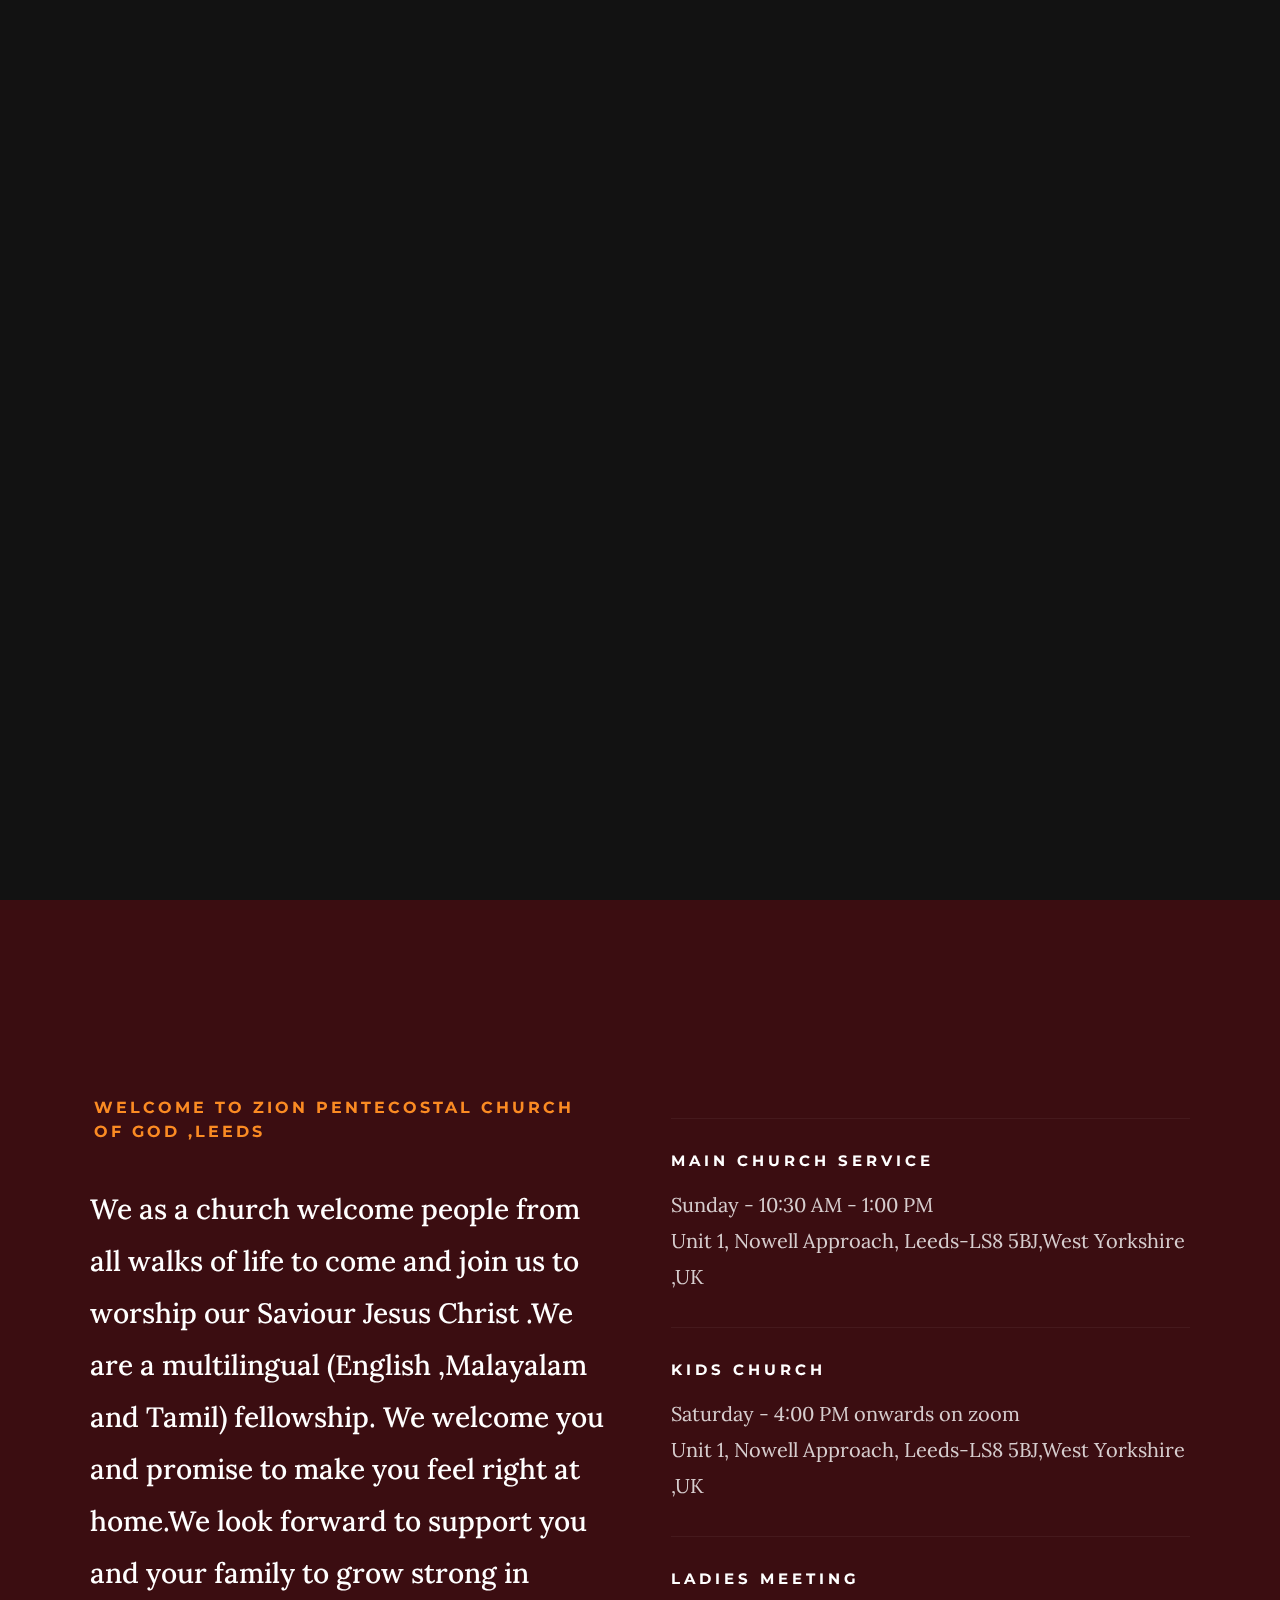
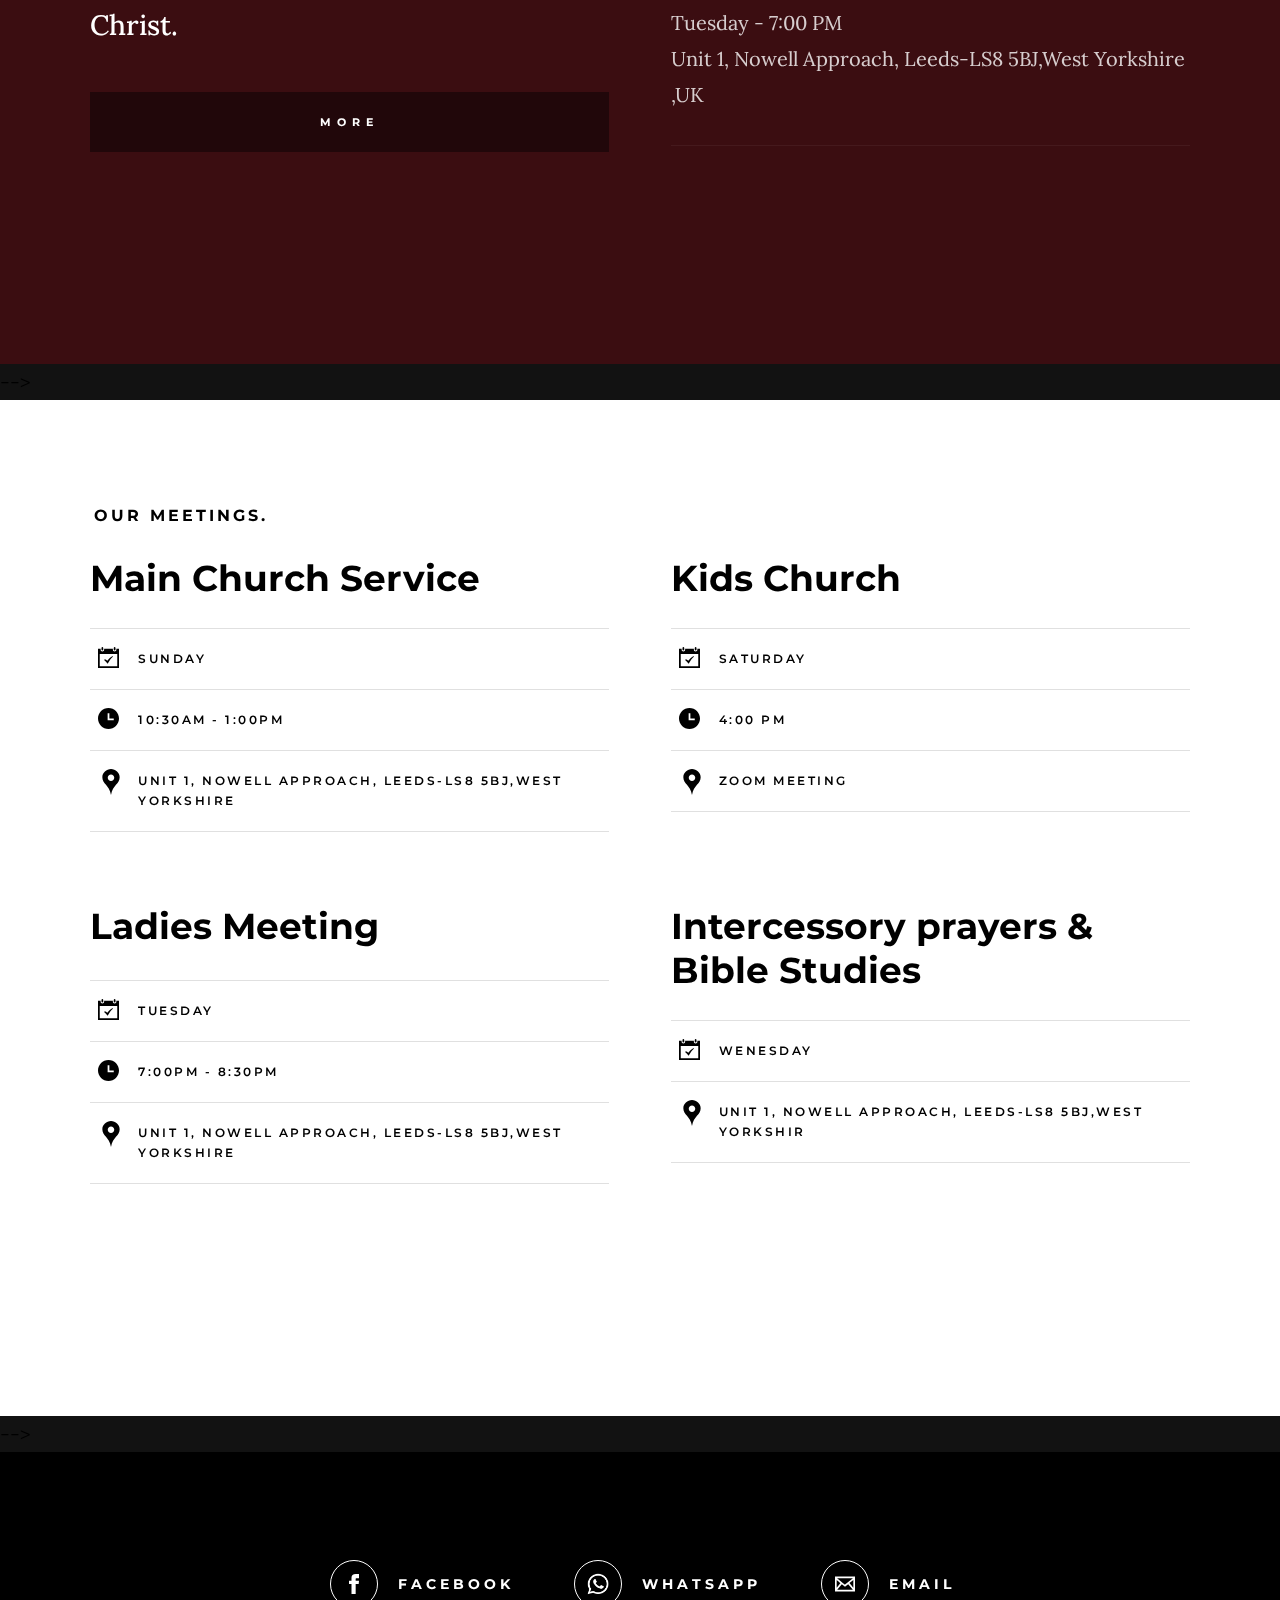
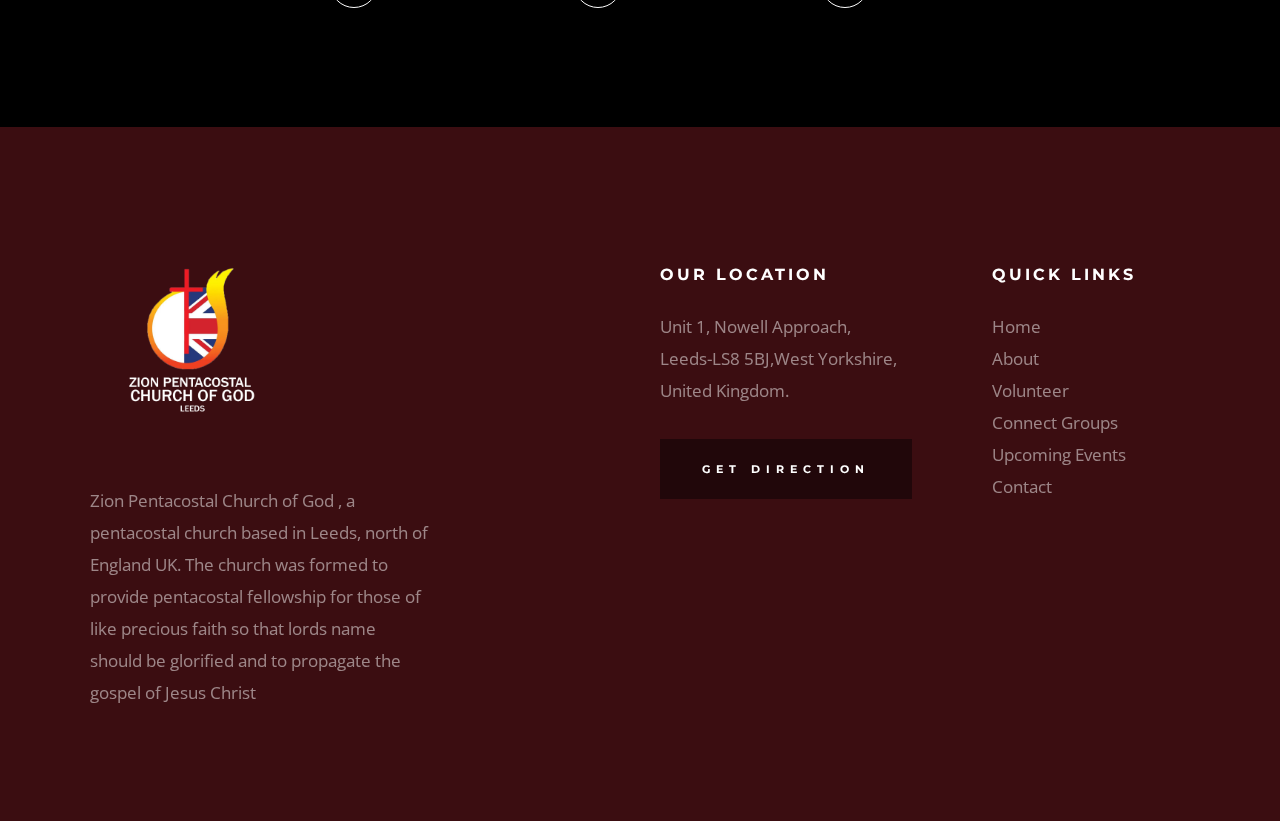
==== commit 5c383996: "logo" ====
--- a/index.html
+++ b/index.html
@@ -307,7 +307,7 @@
 
     <!-- Social
     ================================================== -->
-    <!-- <section class="s-social">
+    <section class="s-social">
             
         <div class="row social-content">
             <div class="column">
@@ -321,15 +321,10 @@
                     <li class="social-list__item">
                         <a href="#0" title="">
                             <span class="social-list__icon social-list__icon--twitter"></span>
-                            <span class="social-list__text">Twitter</span>
+                            <span class="social-list__text">WhatsApp</span>
                         </a>
                     </li>
-                    <li class="social-list__item">
-                        <a href="#0" title="">
-                            <span class="social-list__icon social-list__icon--instagram"></span>
-                            <span class="social-list__text">Instagram</span>
-                        </a>
-                    </li>
+                   
                     <li class="social-list__item">
                         <a href="#0" title="">
                             <span class="social-list__icon social-list__icon--email"></span>
@@ -340,7 +335,7 @@
             </div>
         </div> <!-- end social-content -->
 
-    <!-- </section> end s-social --> 
+    </section> <!-- end s-social -->
 
 
     <!-- footer
--- a/css/main.css
+++ b/css/main.css
@@ -3181,8 +3181,8 @@
 }
 
 .footer-logo img {
-  width: 138px;
-  height: 36px;
+  width: 20rem;
+  height: 20rem;
 }
 
 /* -------------------------------------------------------------------
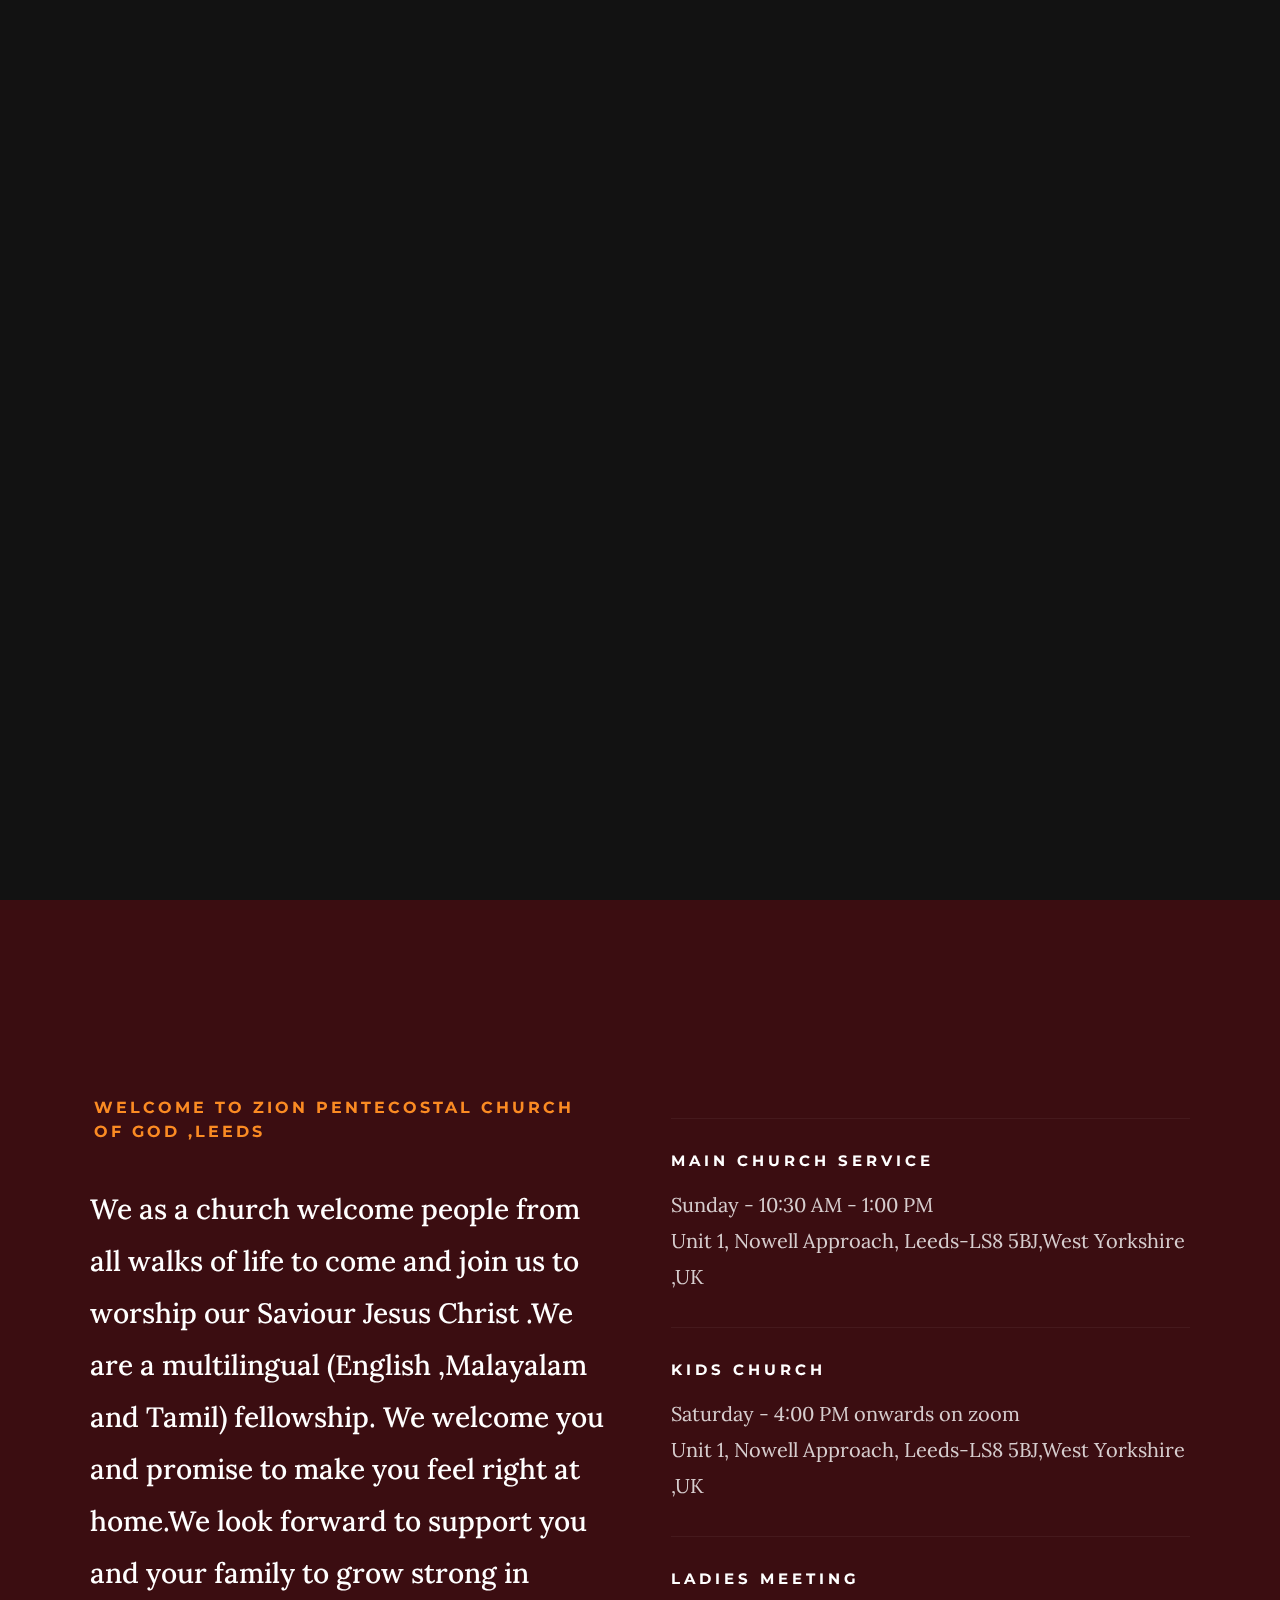
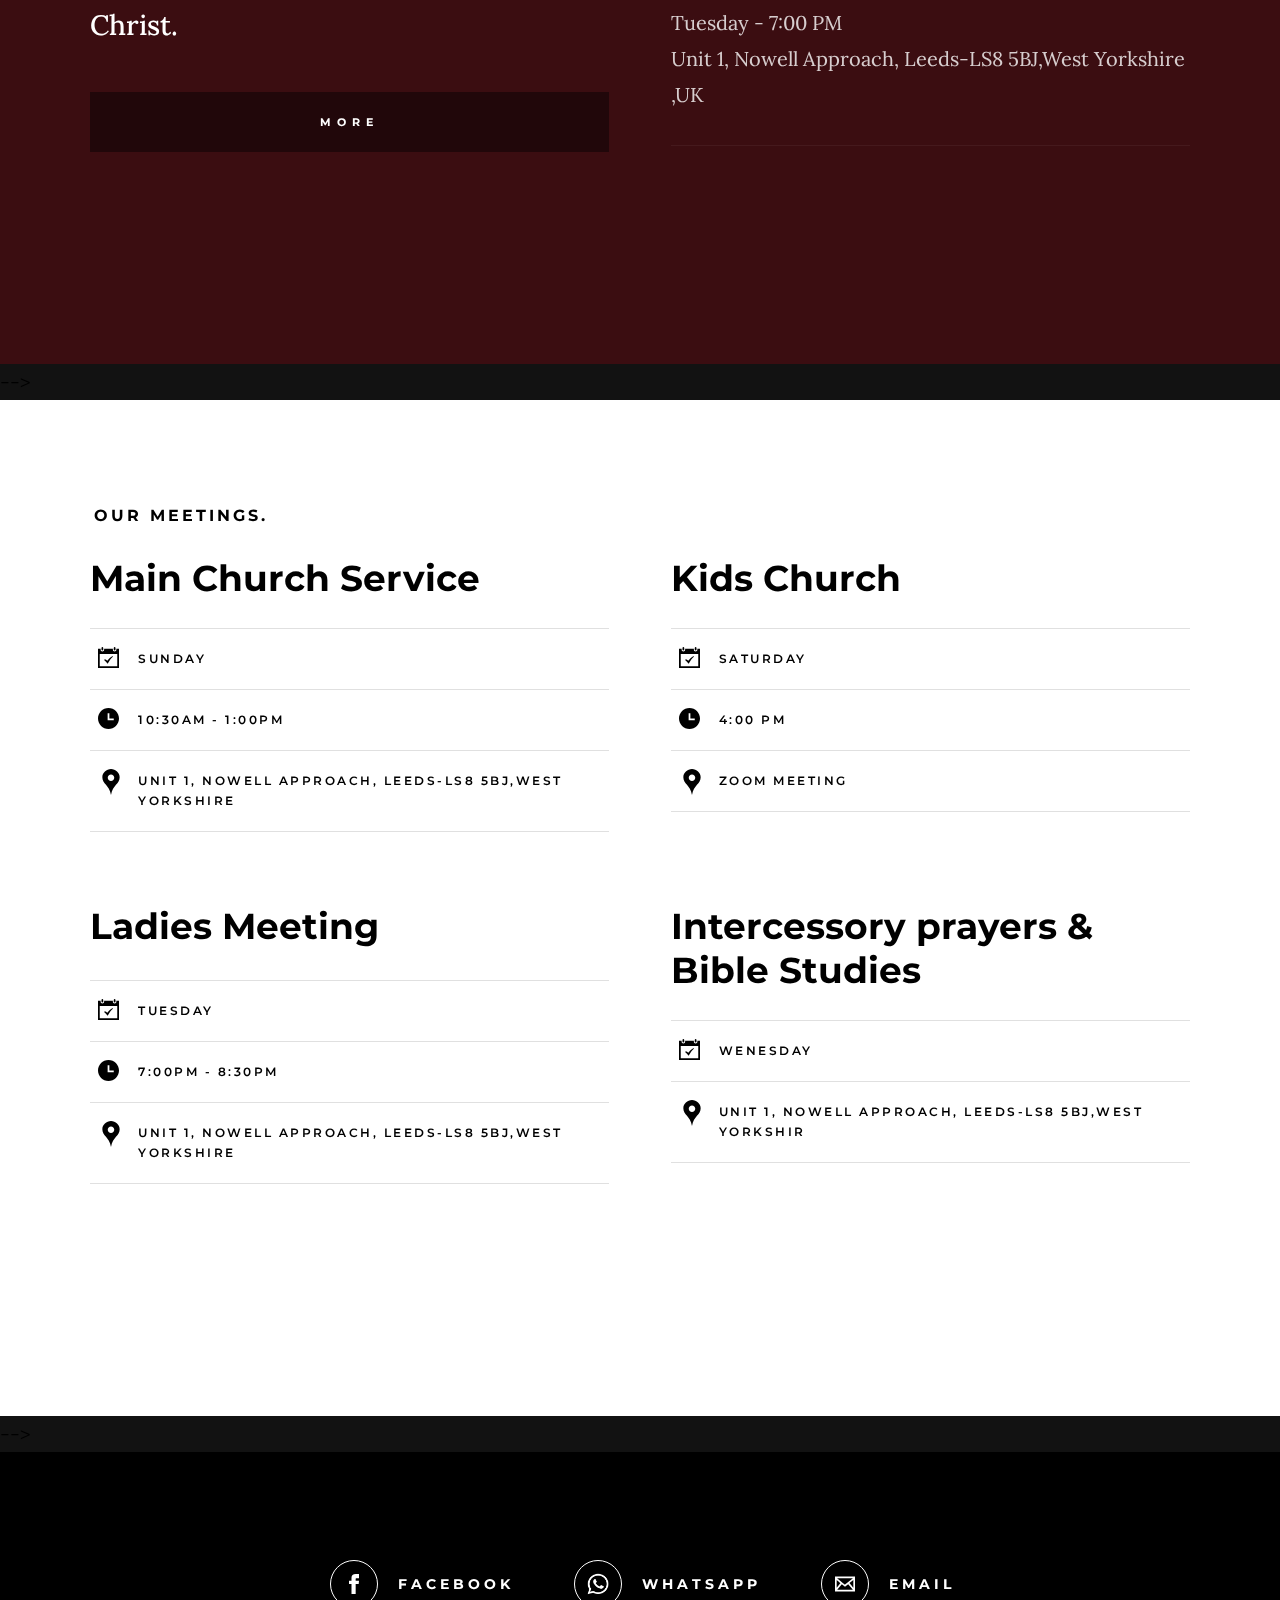
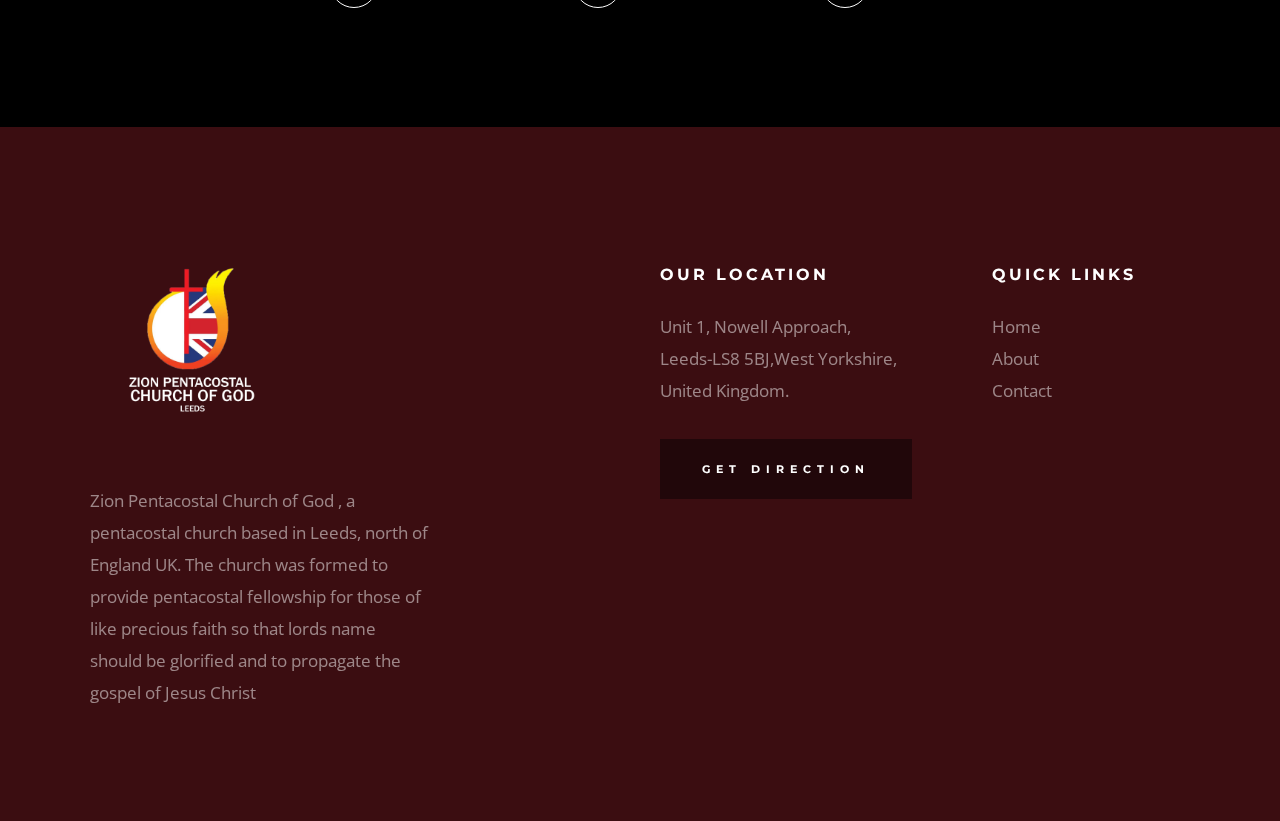
==== commit ec50962a: "logo final changes" ====
--- a/index.html
+++ b/index.html
@@ -372,9 +372,6 @@
                         <ul class="footer-list">
                             <li><a href="index.html">Home</a></li>
                             <li><a href="about.html">About</a></li>
-                            <li><a href="volunteer.html">Volunteer</a></li>
-                            <li><a href="connect-group.html">Connect Groups</a></li>
-                            <li><a href="events.html">Upcoming Events</a></li>
                             <li><a href="contact.html">Contact</a></li>
                         </ul>
                     </div>
--- a/css/main.css
+++ b/css/main.css
@@ -1803,7 +1803,7 @@
  * ## header logo
  * ------------------------------------------------------------------- */
 .header-logo {
-  z-index: 102;
+  z-index: 0;
   display: inline-block;
   margin: 0;
   padding-top: 8rem;
@@ -1876,7 +1876,7 @@
  * ## mobile menu toggle
  * ------------------------------------------------------------------- */
 .header-menu-toggle {
-  z-index: 102;
+  z-index: 1000;
   display: none;
   height: 4.2rem;
   width: 4.2rem;
@@ -3324,8 +3324,8 @@
   }
 
   .footer-logo img {
-    width: 116px;
-    height: 30px;
+    width: 15rem;
+    height: 15rem;
   }
 
 }
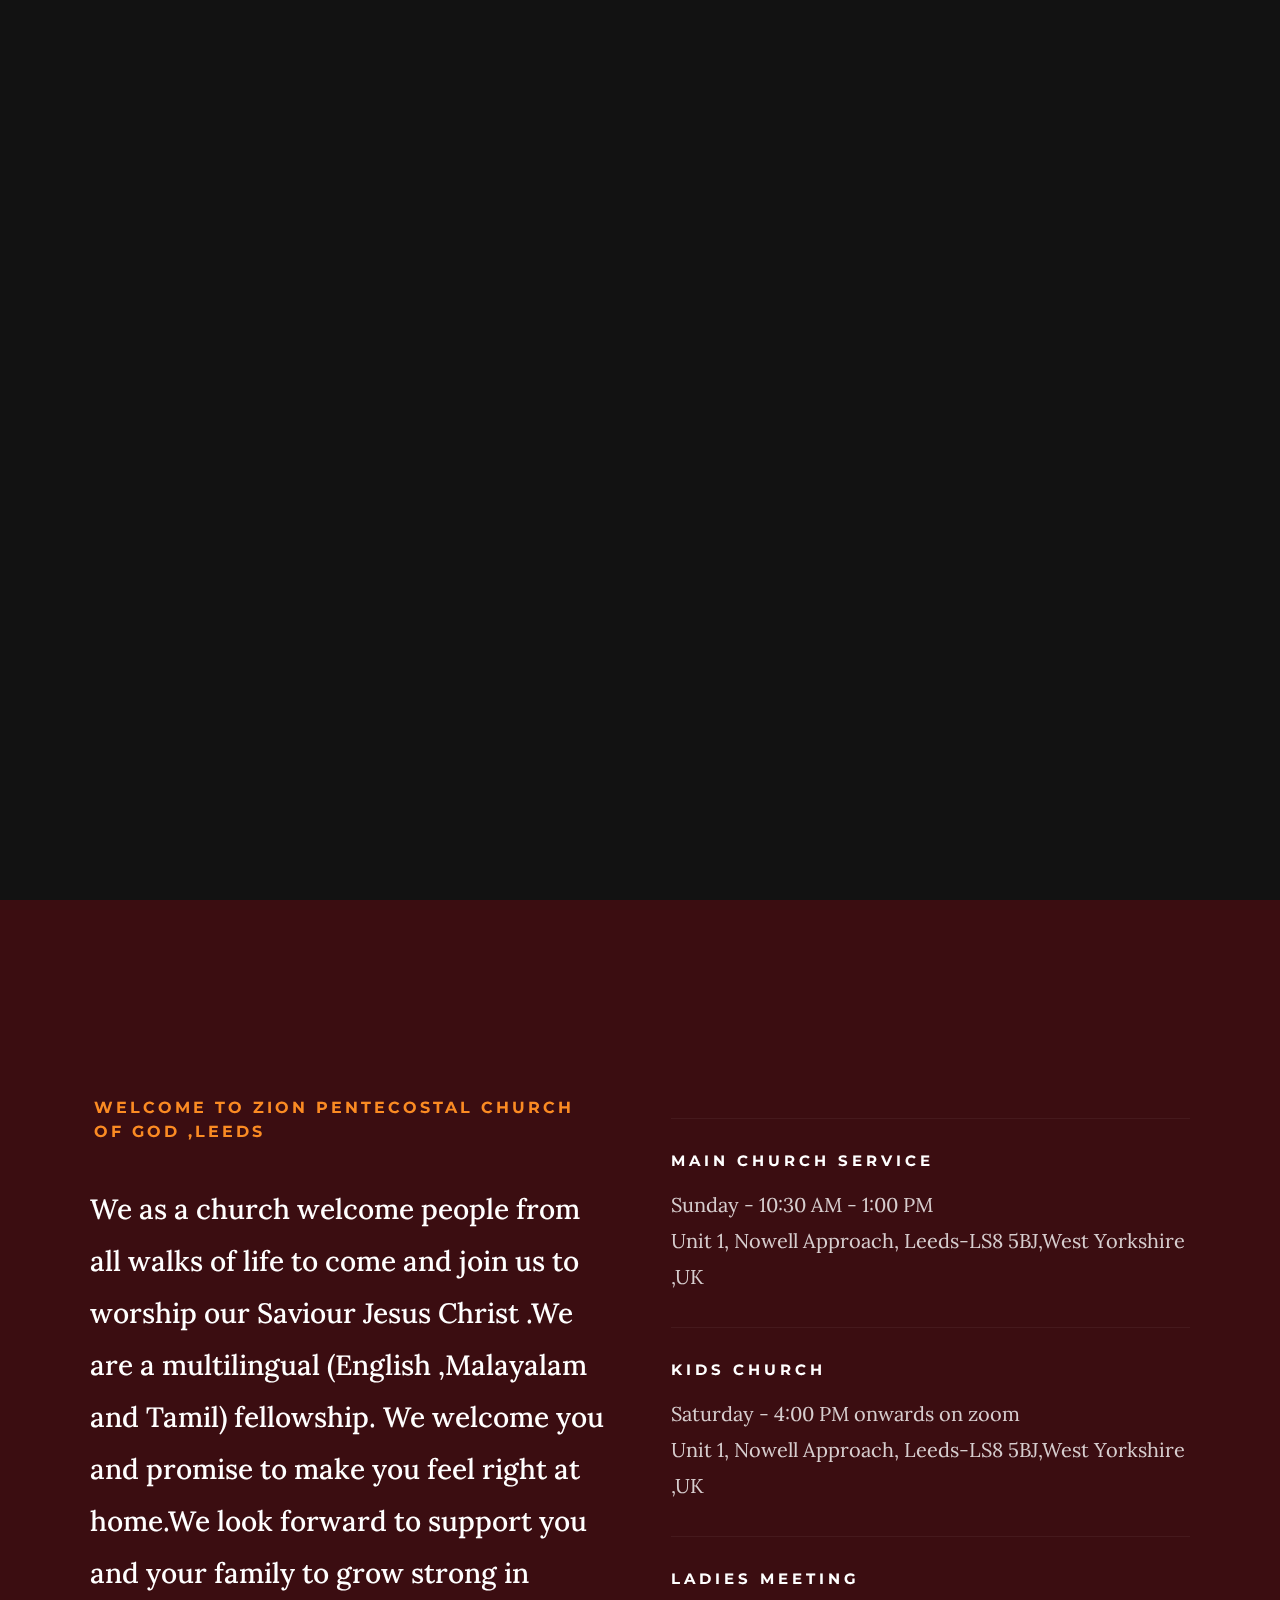
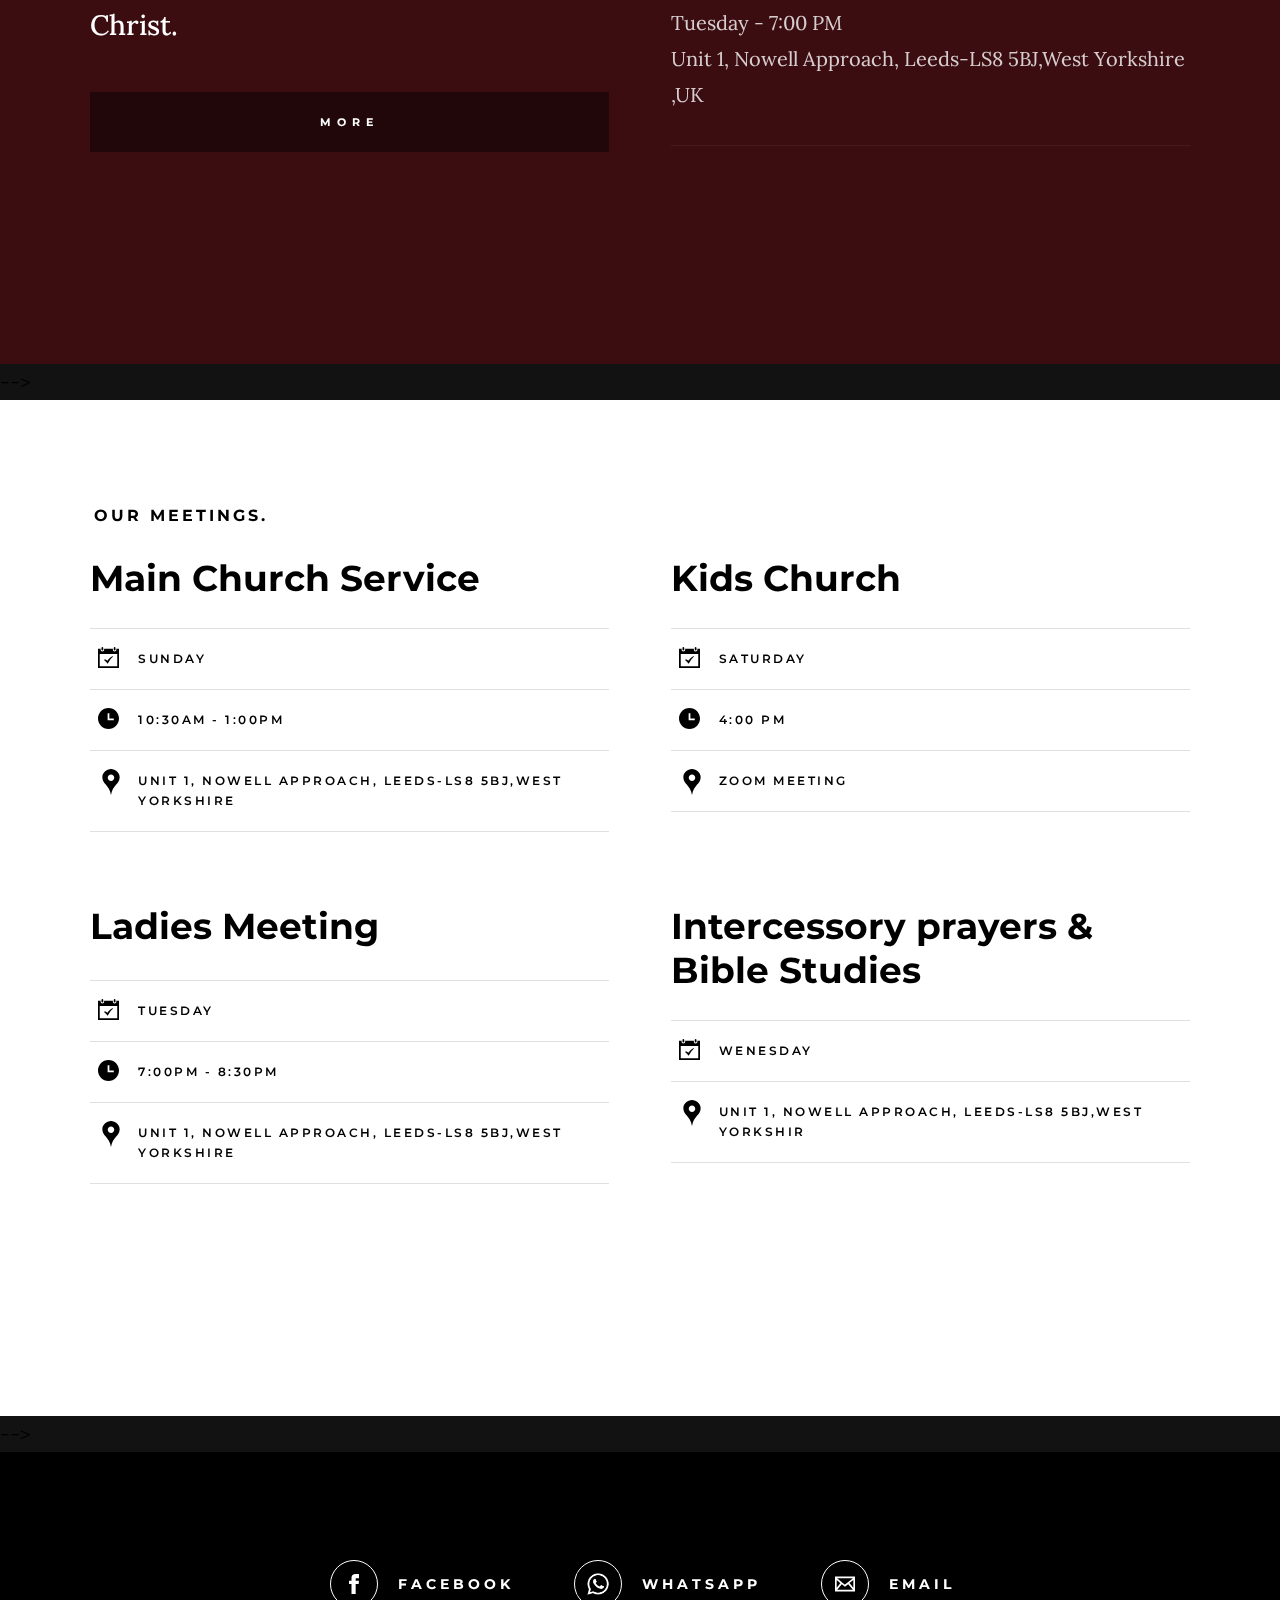
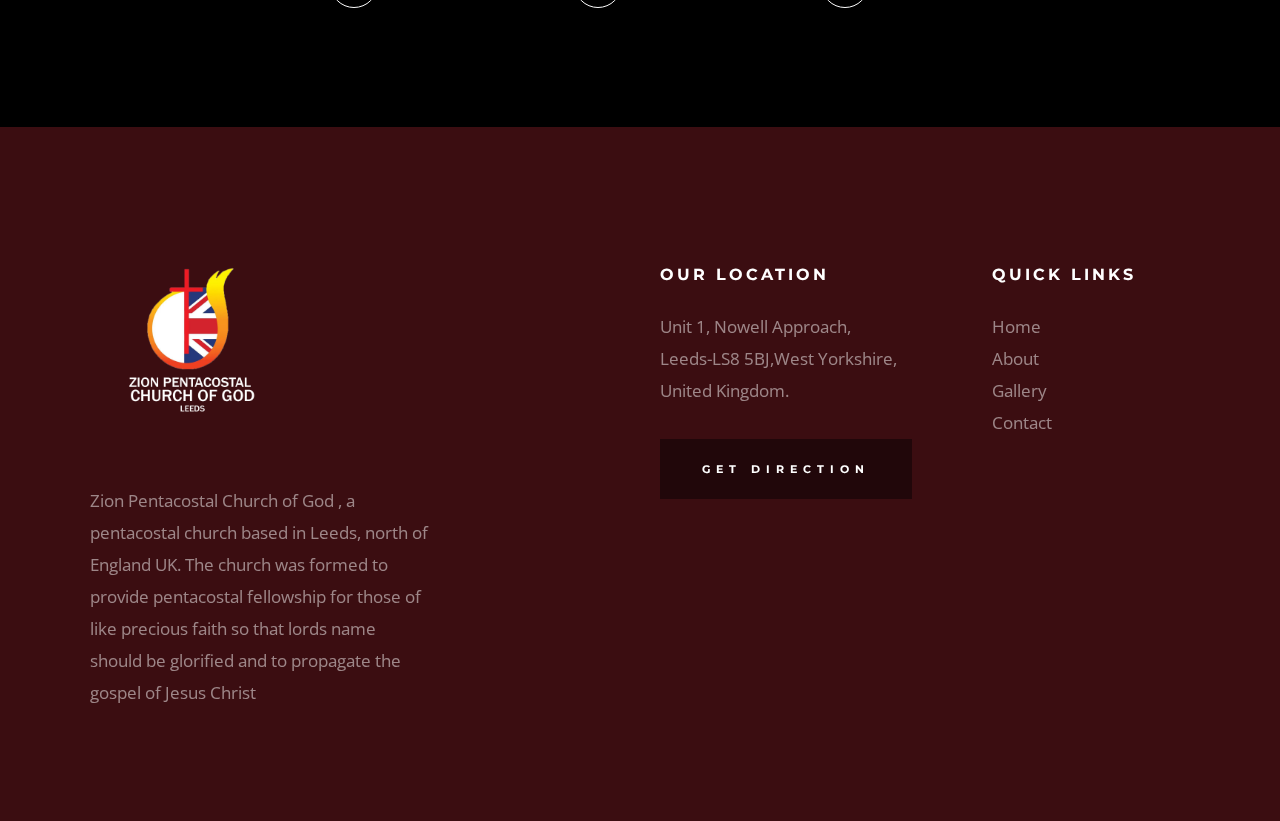
==== commit d03845d0: "commits till 10th april" ====
--- a/index.html
+++ b/index.html
@@ -58,7 +58,7 @@
             <ul class="header-nav">
                 <li class="current"><a href="index.html" title="Home">Home</a></li>
                 <li><a href="about.html" title="About">About</a></li>
-                <!-- <li><a href="events.html" title="Services">Events</a></li> -->
+                <li><a href="volunteer.html">Gallery</a></li>
                 <li><a href="contact.html" title="Contact us">Contact</a></li>	
             </ul>
         </nav>
@@ -313,20 +313,20 @@
             <div class="column">
                 <ul class="social-list">
                     <li class="social-list__item">
-                        <a href="#0" title="">
+                        <a href="https://www.facebook.com/zion.leeds.3" title="">
                             <span class="social-list__icon social-list__icon--facebook"></span>
                             <span class="social-list__text">Facebook</span>
                         </a>
                     </li>
                     <li class="social-list__item">
-                        <a href="#0" title="">
-                            <span class="social-list__icon social-list__icon--twitter"></span>
+                        <a href="https://api.whatsapp.com/send?phone=+447412574755" title="">
+                            <span class="social-list__icon social-list__icon--twitter " width="24px" height="24px"></span>
                             <span class="social-list__text">WhatsApp</span>
                         </a>
                     </li>
                    
                     <li class="social-list__item">
-                        <a href="#0" title="">
+                        <a href = "mailto: Zpcogleeds@gmail.com" title="">
                             <span class="social-list__icon social-list__icon--email"></span>
                             <span class="social-list__text">Email</span>
                         </a>
@@ -372,6 +372,7 @@
                         <ul class="footer-list">
                             <li><a href="index.html">Home</a></li>
                             <li><a href="about.html">About</a></li>
+                            <li><a href="volunteer.html">Gallery</a></li>
                             <li><a href="contact.html">Contact</a></li>
                         </ul>
                     </div>
--- a/css/main.css
+++ b/css/main.css
@@ -3055,8 +3055,8 @@
 
 .social-list__icon--twitter::before {
   background-image: url(../images/icons/social/whatsApp1.png);
-  width: 4rem;
-  height: 4rem;
+  width: 4.1rem;
+  height: 4.1rem;
 }
 
 .social-list__icon--instagram::before {
@@ -3324,8 +3324,9 @@
   }
 
   .footer-logo img {
-    width: 15rem;
-    height: 15rem;
+    width: 20rem;
+    height: 20rem;
+    align-items: center;
   }
 
 }
@@ -3584,3 +3585,46 @@
 }
 
 /*# sourceMappingURL=main.css.map */
+
+.photo-gallery {
+  color:#313437;
+  background-color:#fff;
+}
+
+.photo-gallery p {
+  color:#7d8285;
+}
+
+.photo-gallery h2 {
+  font-weight:bold;
+  margin-bottom:40px;
+  padding-top:40px;
+  color:inherit;
+}
+
+@media (max-width:767px) {
+  .photo-gallery h2 {
+    margin-bottom:25px;
+    padding-top:25px;
+    font-size:24px;
+  }
+}
+
+.photo-gallery .intro {
+  font-size:16px;
+  max-width:500px;
+  margin:0 auto 40px;
+}
+
+.photo-gallery .intro p {
+  margin-bottom:0;
+}
+
+.photo-gallery .photos {
+  padding-bottom:20px;
+}
+
+.photo-gallery .item {
+  padding-bottom:30px;
+}
+
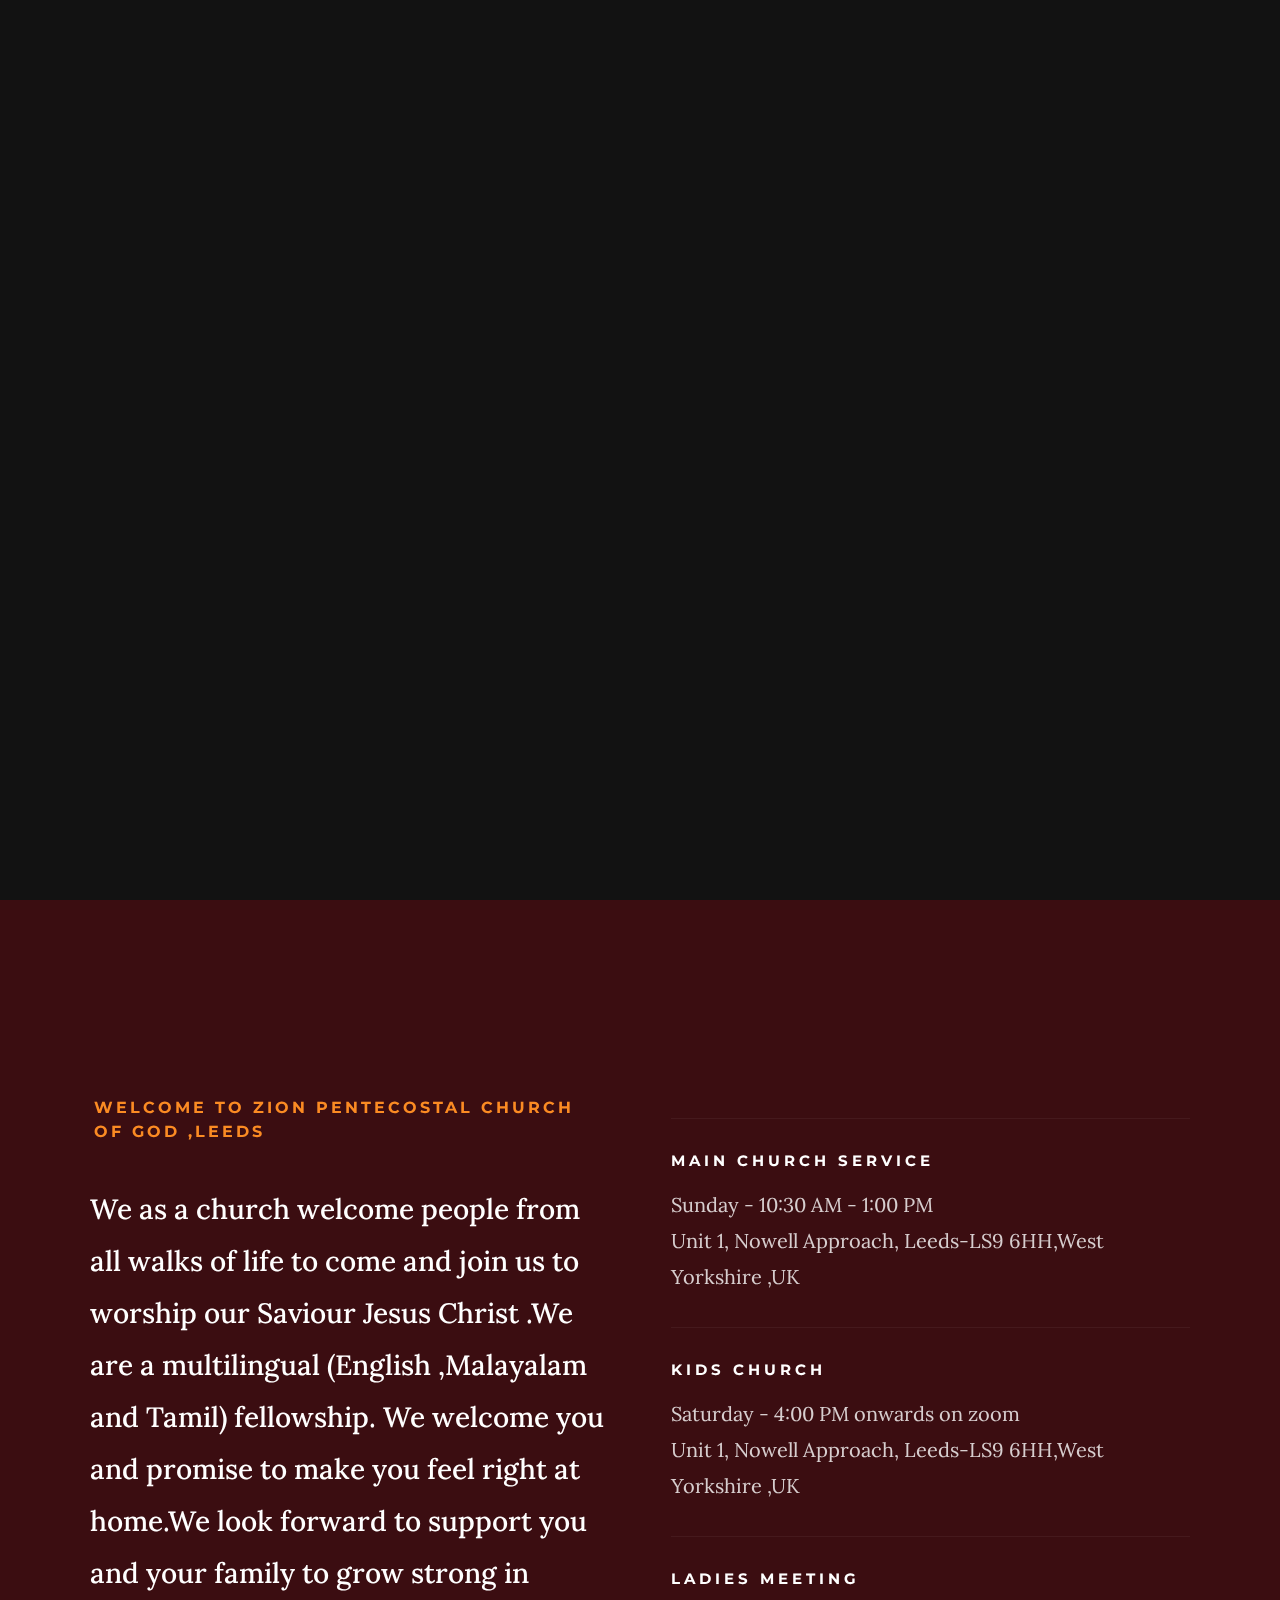
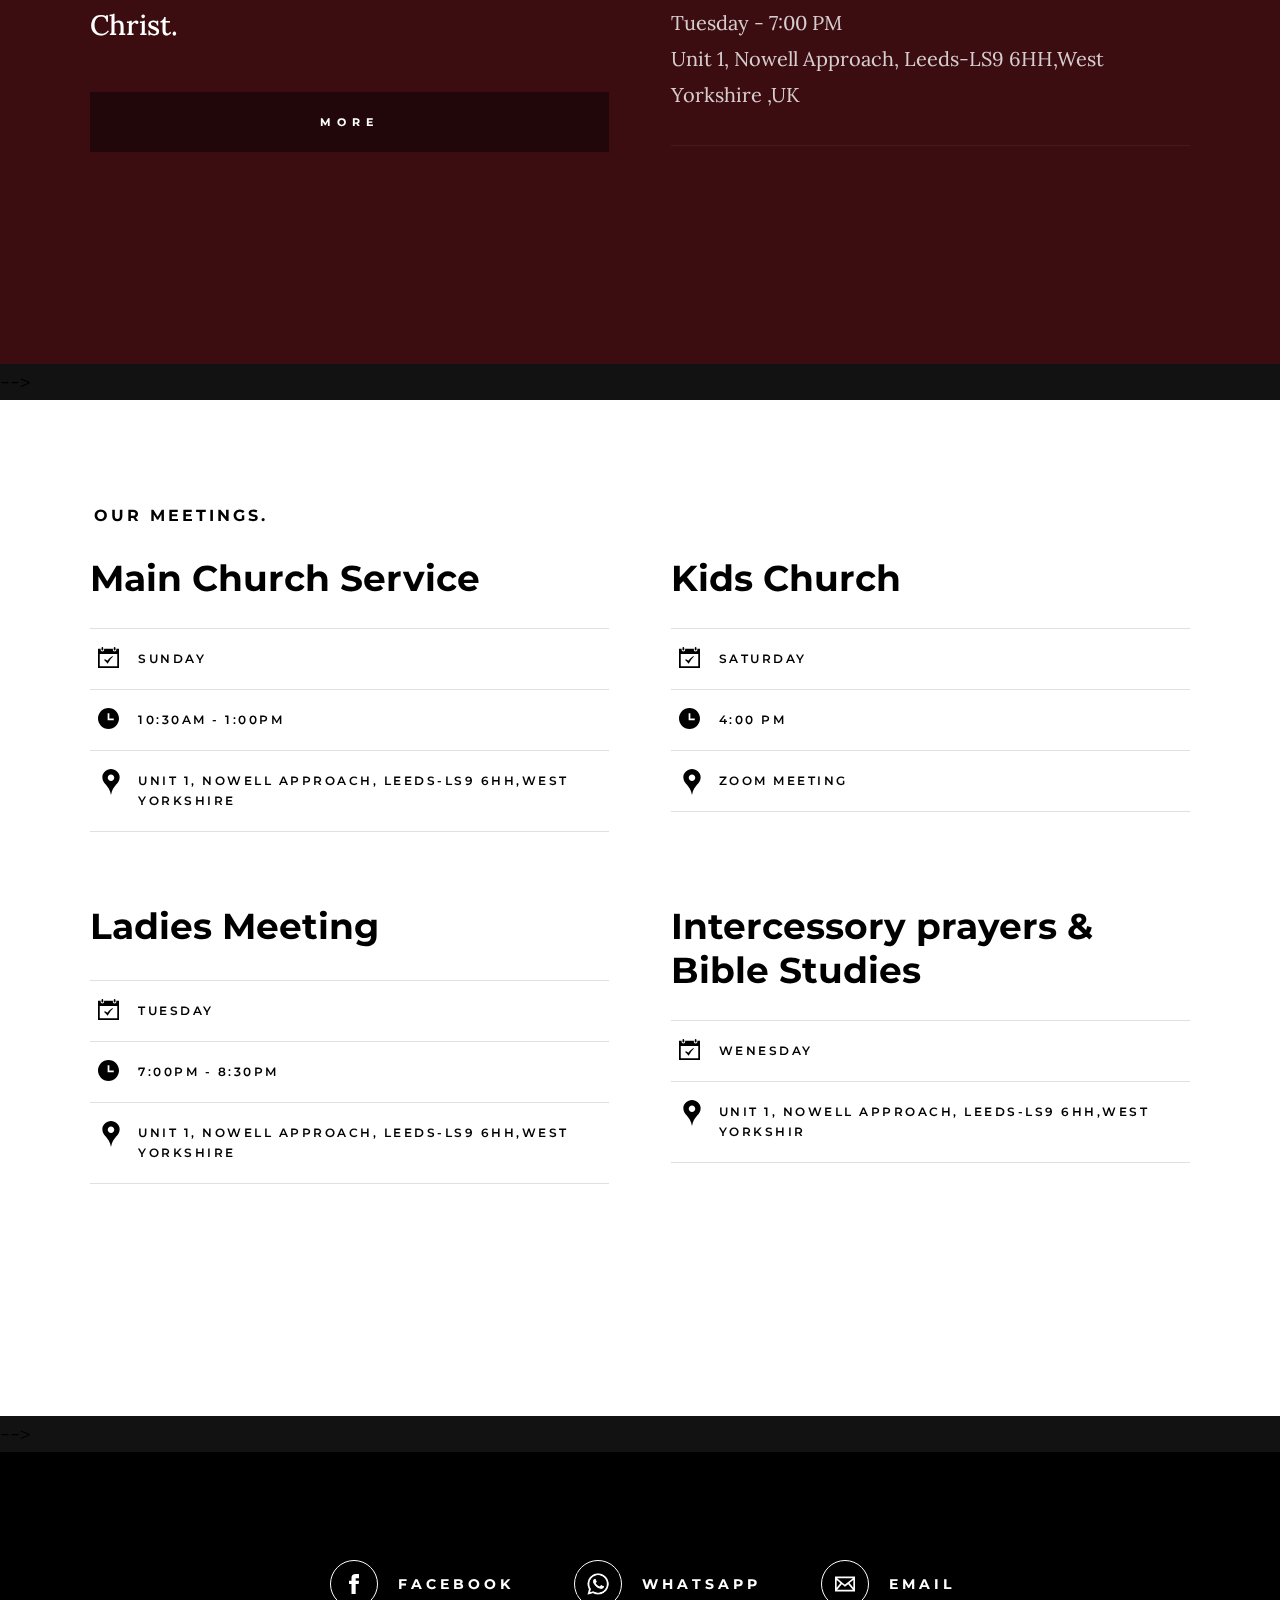
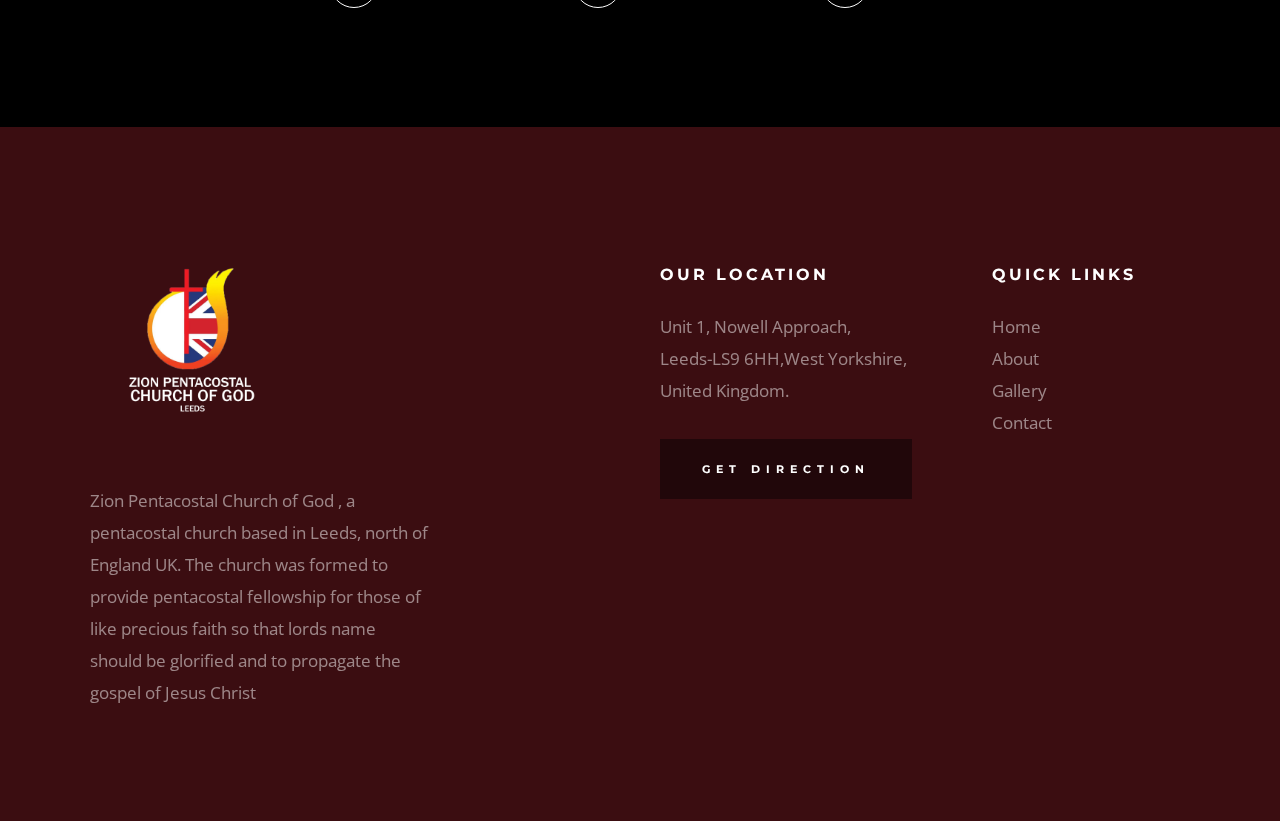
==== commit 47dc03ae: "gallery changes" ====
--- a/index.html
+++ b/index.html
@@ -58,7 +58,7 @@
             <ul class="header-nav">
                 <li class="current"><a href="index.html" title="Home">Home</a></li>
                 <li><a href="about.html" title="About">About</a></li>
-                <li><a href="volunteer.html">Gallery</a></li>
+                <li><a href="events-single.html">Gallery</a></li>
                 <li><a href="contact.html" title="Contact us">Contact</a></li>	
             </ul>
         </nav>
@@ -134,21 +134,21 @@
                         <h4>Main Church Service</h4>
                         <p>
                         Sunday - 10:30 AM - 1:00 PM <br>
-                        Unit 1, Nowell Approach, Leeds-LS8 5BJ,West Yorkshire ,UK
+                        Unit 1, Nowell Approach, Leeds-LS9 6HH,West Yorkshire ,UK
                         </p>
                     </li>
                     <li>
                         <h4>Kids Church</h4>
                         <p>
                         Saturday - 4:00 PM onwards on zoom<br>
-                        Unit 1, Nowell Approach, Leeds-LS8 5BJ,West Yorkshire ,UK
+                        Unit 1, Nowell Approach, Leeds-LS9 6HH,West Yorkshire ,UK
                         </p>
                     </li>
                     <li>
                         <h4>Ladies Meeting</h4>
                         <p>
                         Tuesday - 7:00 PM <br>
-                        Unit 1, Nowell Approach, Leeds-LS8 5BJ,West Yorkshire ,UK
+                        Unit 1, Nowell Approach, Leeds-LS9 6HH,West Yorkshire ,UK
                         </p>
                     </li>
                 </ul> <!-- end about-sched-->
@@ -216,7 +216,7 @@
                     <li class="events-list__meta-date">Sunday</li>
                     <li class="events-list__meta-time">10:30AM - 1:00PM</li>
                     <li class="events-list__meta-location">Unit 1, Nowell Approach,
-                        Leeds-LS8 5BJ,West Yorkshire</li>
+                        Leeds-LS9 6HH,West Yorkshire</li>
                 </ul>
             </div> <!-- end events-list__item -->
             <div class="column events-list__item">
@@ -241,7 +241,7 @@
                     <li class="events-list__meta-date">Tuesday</li>
                     <li class="events-list__meta-time">7:00PM - 8:30PM</li>
                     <li class="events-list__meta-location">Unit 1, Nowell Approach,
-                        Leeds-LS8 5BJ,West Yorkshire</li>
+                        Leeds-LS9 6HH,West Yorkshire</li>
                 </ul>
             </div> <!-- end events-list__item -->
             <div class="column events-list__item">
@@ -252,7 +252,7 @@
                 <ul class="events-list__meta">
                     <li class="events-list__meta-date">Wenesday</li>
                     <li class="events-list__meta-location">Unit 1, Nowell Approach,
-                        Leeds-LS8 5BJ,West Yorkshir</li>
+                        Leeds-LS9 6HH,West Yorkshir</li>
                 </ul>
             </div> <!-- end events-list__item -->
 
@@ -359,12 +359,12 @@
                         <h4 class="h6">Our Location</h4>
                         <p>
                         Unit 1, Nowell Approach,<br>
-                        Leeds-LS8 5BJ,West Yorkshire,<br>
+                        Leeds-LS9 6HH,West Yorkshire,<br>
                         United Kingdom.
                         </p>
         
                         <p>
-                        <a href="https://www.google.co.in/maps/place/Luxor+Rd,+Harehills,+Leeds+LS8+5BJ,+UK/@53.8156809,-1.5162034,92m/data=!3m1!1e3!4m5!3m4!1s0x48795b88487794dd:0x9f675cd4ead6cb9c!8m2!3d53.8157071!4d-1.5159669" target="_blank" class="btn btn--footer">Get Direction</a>
+                        <a href="https://www.google.co.in/maps/place/Unit,+1+Nowell+Approach,+Harehills,+Leeds+LS9+6HH,+UK/@53.8035532,-1.5049416,17z/data=!3m1!4b1!4m5!3m4!1s0x48795c7cd53ca25b:0x3c7fb2329a6232e1!8m2!3d53.8035532!4d-1.5027529" target="_blank" class="btn btn--footer">Get Direction</a>
                         </p>
                     </div>
                     <div class="column large-5 medium-full">
@@ -372,7 +372,7 @@
                         <ul class="footer-list">
                             <li><a href="index.html">Home</a></li>
                             <li><a href="about.html">About</a></li>
-                            <li><a href="volunteer.html">Gallery</a></li>
+                            <li><a href="events-single.html">Gallery</a></li>
                             <li><a href="contact.html">Contact</a></li>
                         </ul>
                     </div>
--- a/css/main.css
+++ b/css/main.css
@@ -3626,5 +3626,13 @@
 
 .photo-gallery .item {
   padding-bottom:30px;
-}
-
+  height: 40rem;
+  width: 35rem;
+}
+.photo-gallery .i {
+  padding-bottom:30px;
+  height: 30rem;
+  width: 25rem;
+  padding-left: 5rem;
+}
+
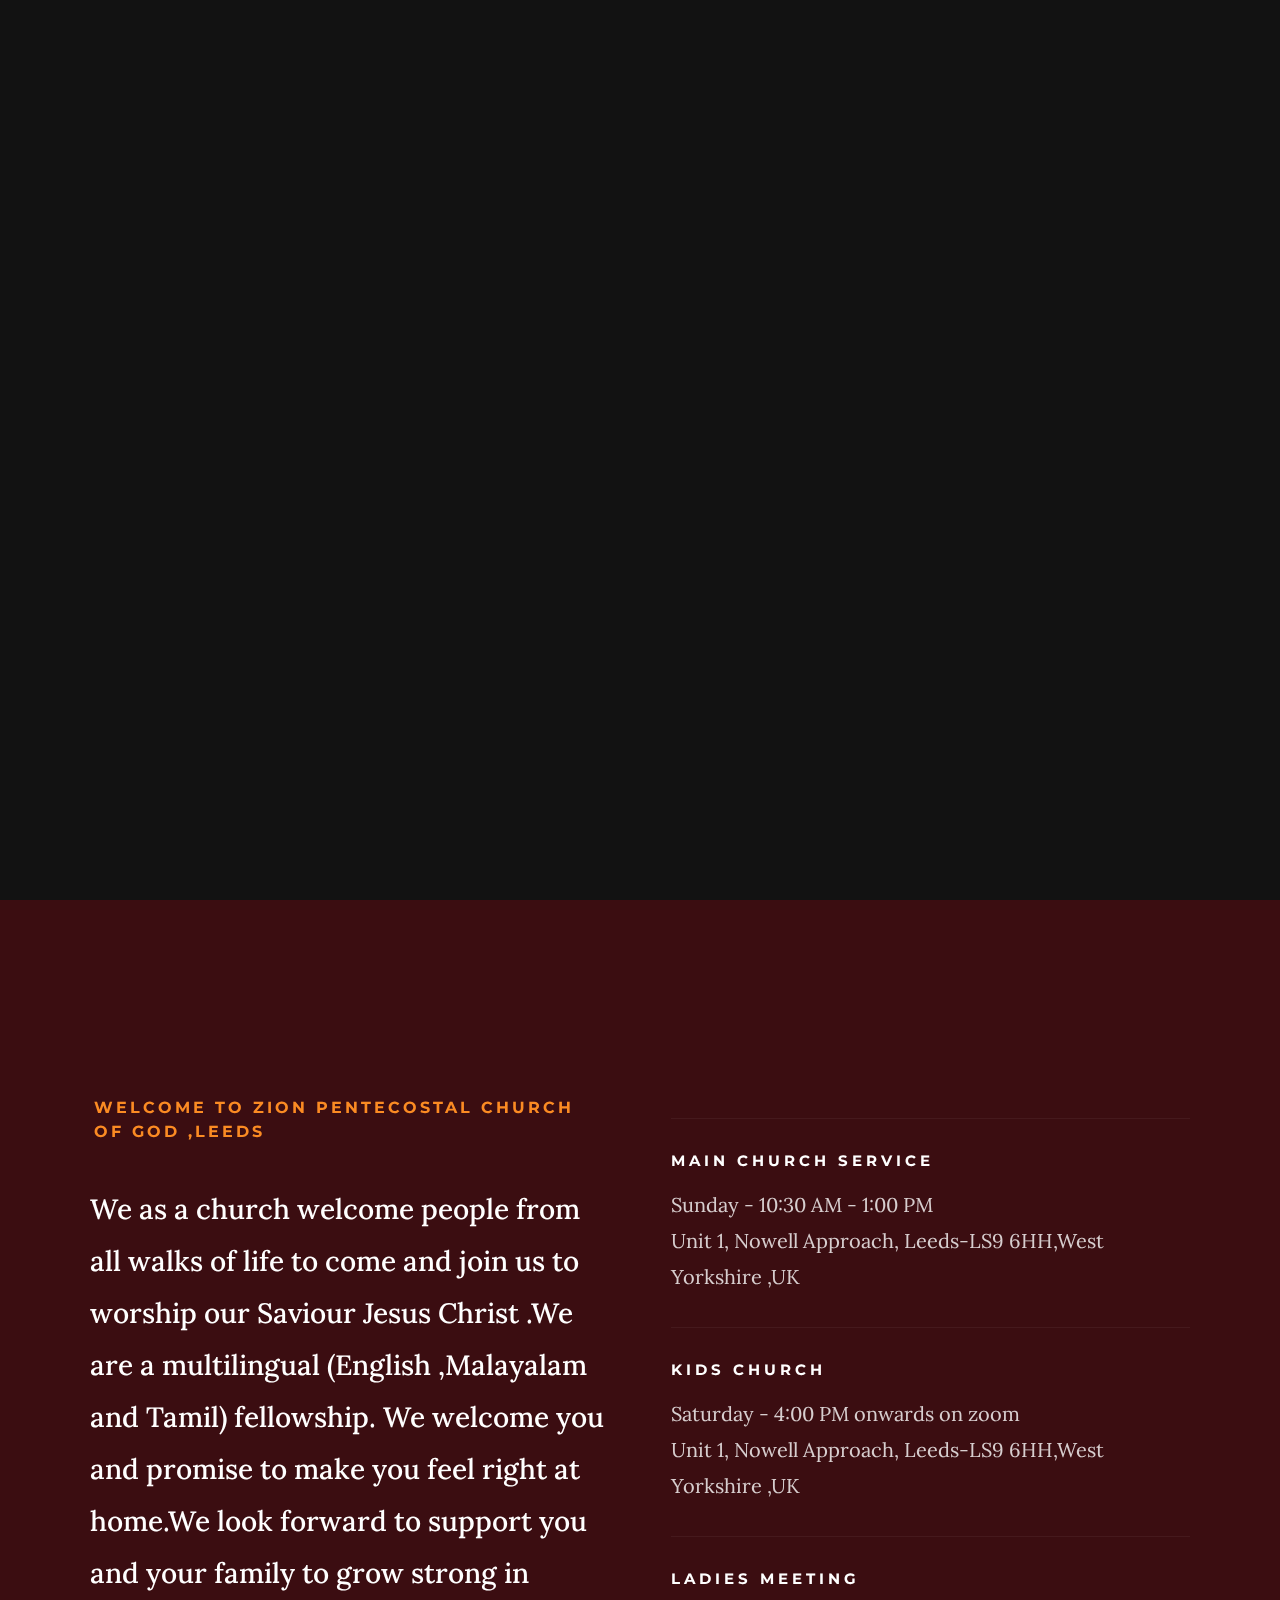
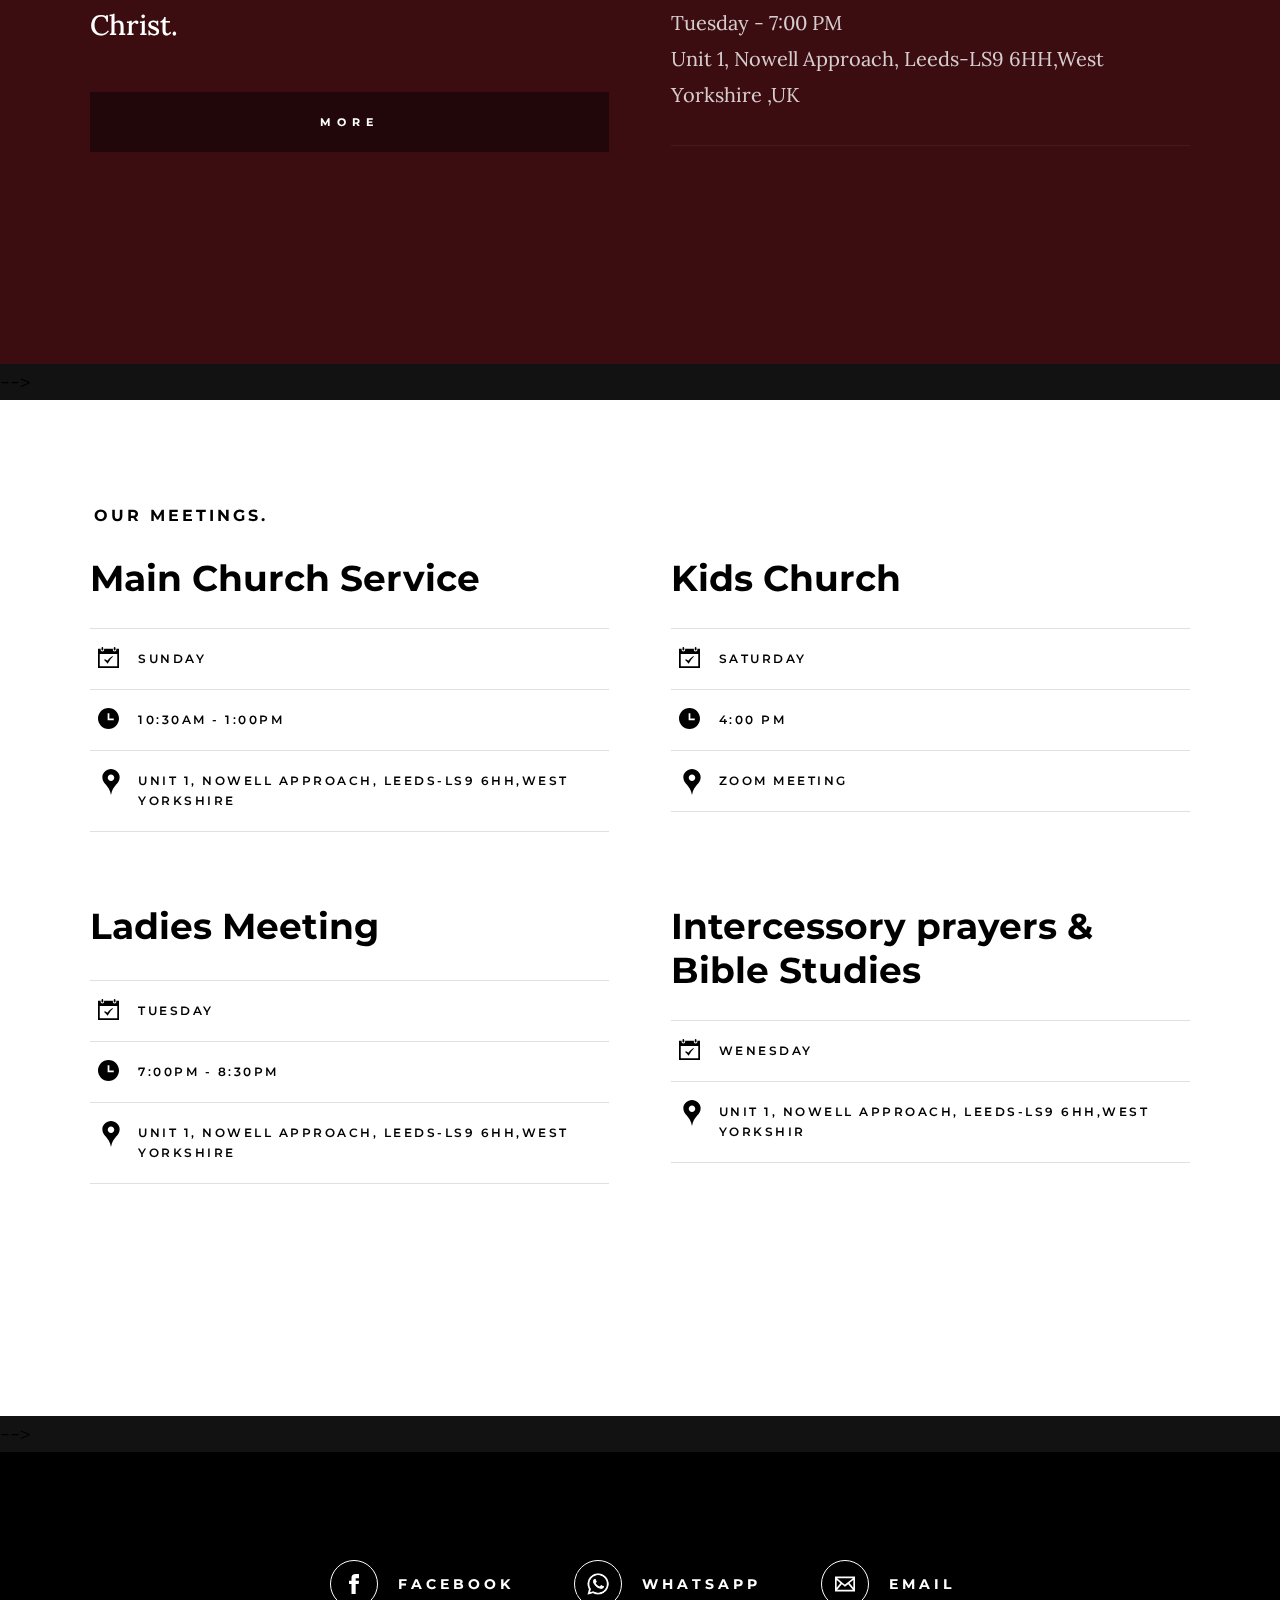
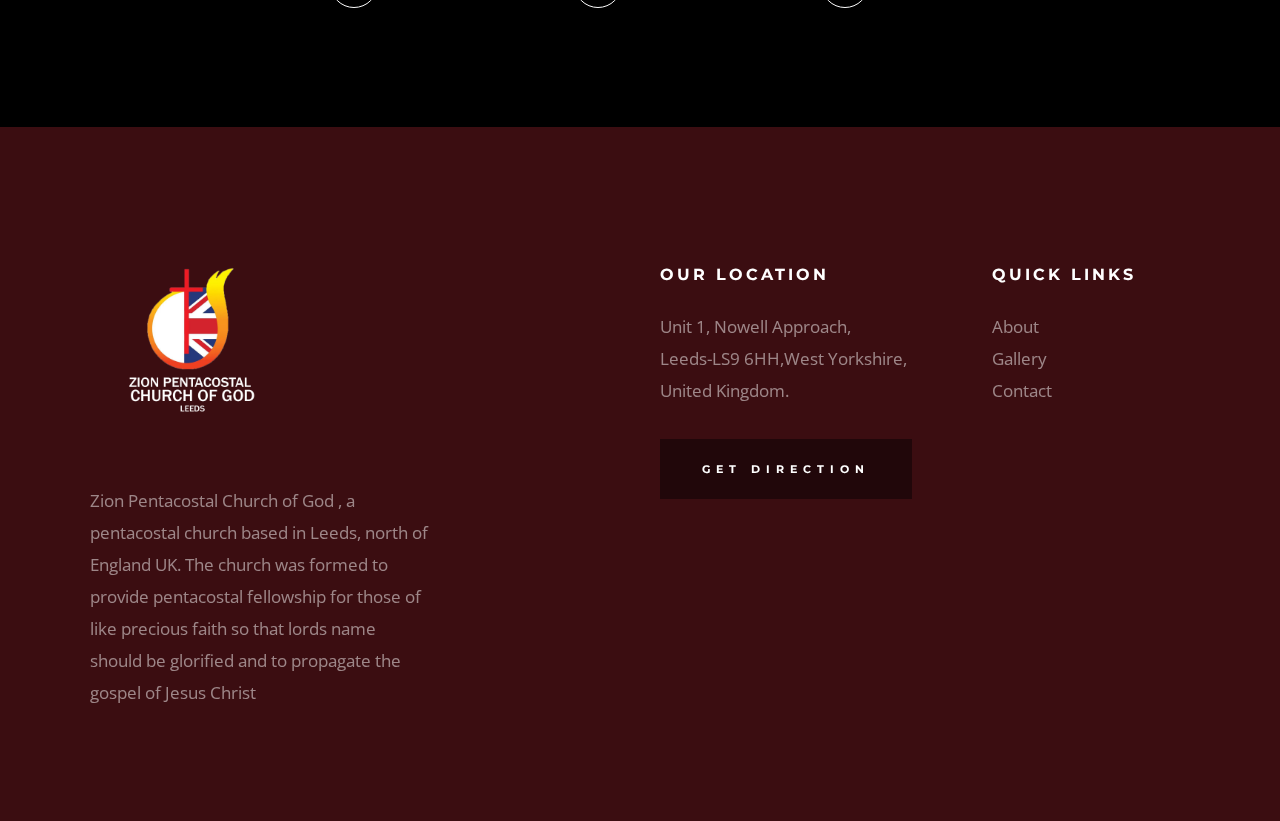
==== commit 88db8d6c: "final commit" ====
--- a/index.html
+++ b/index.html
@@ -58,7 +58,7 @@
             <ul class="header-nav">
                 <li class="current"><a href="index.html" title="Home">Home</a></li>
                 <li><a href="about.html" title="About">About</a></li>
-                <li><a href="events-single.html">Gallery</a></li>
+                <li><a href="gallery.html">Gallery</a></li>
                 <li><a href="contact.html" title="Contact us">Contact</a></li>	
             </ul>
         </nav>
@@ -370,9 +370,9 @@
                     <div class="column large-5 medium-full">
                         <h4 class="h6">Quick Links</h4>
                         <ul class="footer-list">
-                            <li><a href="index.html">Home</a></li>
+                           
                             <li><a href="about.html">About</a></li>
-                            <li><a href="events-single.html">Gallery</a></li>
+                            <li><a href="gallery.html">Gallery</a></li>
                             <li><a href="contact.html">Contact</a></li>
                         </ul>
                     </div>
--- a/css/base.css
+++ b/css/base.css
@@ -874,8 +874,8 @@
 @media screen and (max-width:600px) {
 	.row {
 		width: 100%;
-		padding-left: 25px;
-		padding-right: 25px;
+		padding-left: 7rem;
+		padding-right: 5rem;
 	}
 
 	.row .row {
@@ -986,8 +986,8 @@
  * ------------------------------------------------------------------- */
 @media screen and (max-width:400px) {
 	.row {
-		padding-left: 22px;
-		padding-right: 22px;
+		padding-left: 7rem;
+		padding-right: 5rem;
 	}
 
 	.row .row {
@@ -1315,5 +1315,41 @@
 .h-pull-right {
 	float: right;
 }
+@media screen and (max-width:400px) {
+	.photo-gallery .img-fluid {
+		/* padding-left: 7rem;
+		padding-right: 5rem; */
+		height: 25rem;
+       width: 33rem;
+	   padding-bottom: 1rem;
+	}
+}
+@media screen and (max-width:600px) {
+	.photo-gallery .img-fluid {
+		padding-bottom: 1rem;
+		/* padding-left: 7rem;
+		padding-right: 5rem; */
+	    height: 25rem;
+         width: 33rem;
+	}
+}
+@media screen and (max-width:400px) {
+	.photo-gallery .i {
+		/* padding-left: 7rem;
+		padding-right: 5rem; */
+		height: 25rem;
+       width: 33rem;
+	   padding-bottom: 1rem;
+	}
+}
+@media screen and (max-width:600px) {
+	.photo-gallery .i {
+		padding-bottom: 1rem;
+		/* padding-left: 7rem;
+		padding-right: 5rem; */
+	    height: 25rem;
+         width: 33rem;
+	}
+}
 
 /*# sourceMappingURL=base.css.map */
--- a/css/main.css
+++ b/css/main.css
@@ -3416,6 +3416,7 @@
   background-color: #ffffff;
 }
 
+
 .page-content .row {
   max-width: 1080px;
 }
@@ -3622,17 +3623,20 @@
 
 .photo-gallery .photos {
   padding-bottom:20px;
+  
 }
 
 .photo-gallery .item {
   padding-bottom:30px;
-  height: 40rem;
-  width: 35rem;
+  height: 25rem;
+  width: 25rem;
+  padding: 1rem;
 }
 .photo-gallery .i {
-  padding-bottom:30px;
+  /* padding-bottom:30px; */
   height: 30rem;
   width: 25rem;
-  padding-left: 5rem;
-}
-
+  padding: 1rem;
+  /* padding-left: 5rem; */
+}
+
